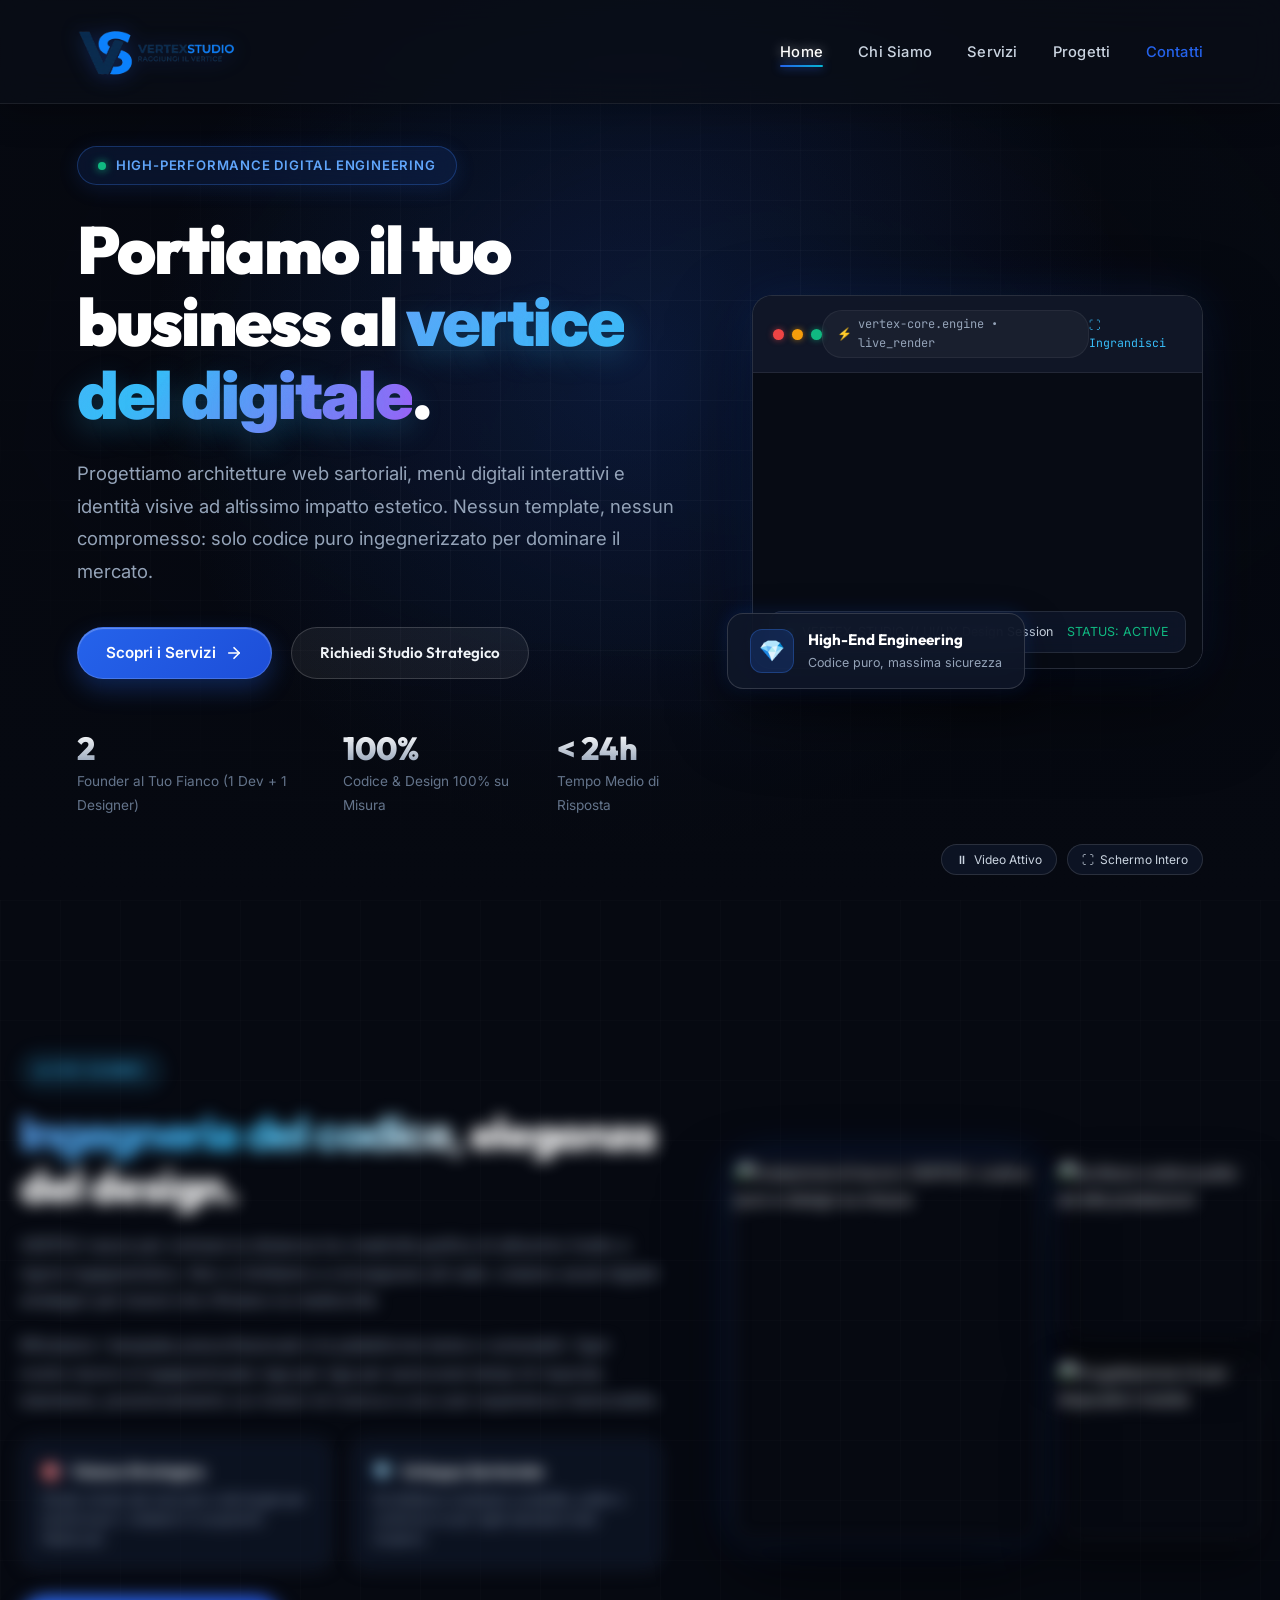
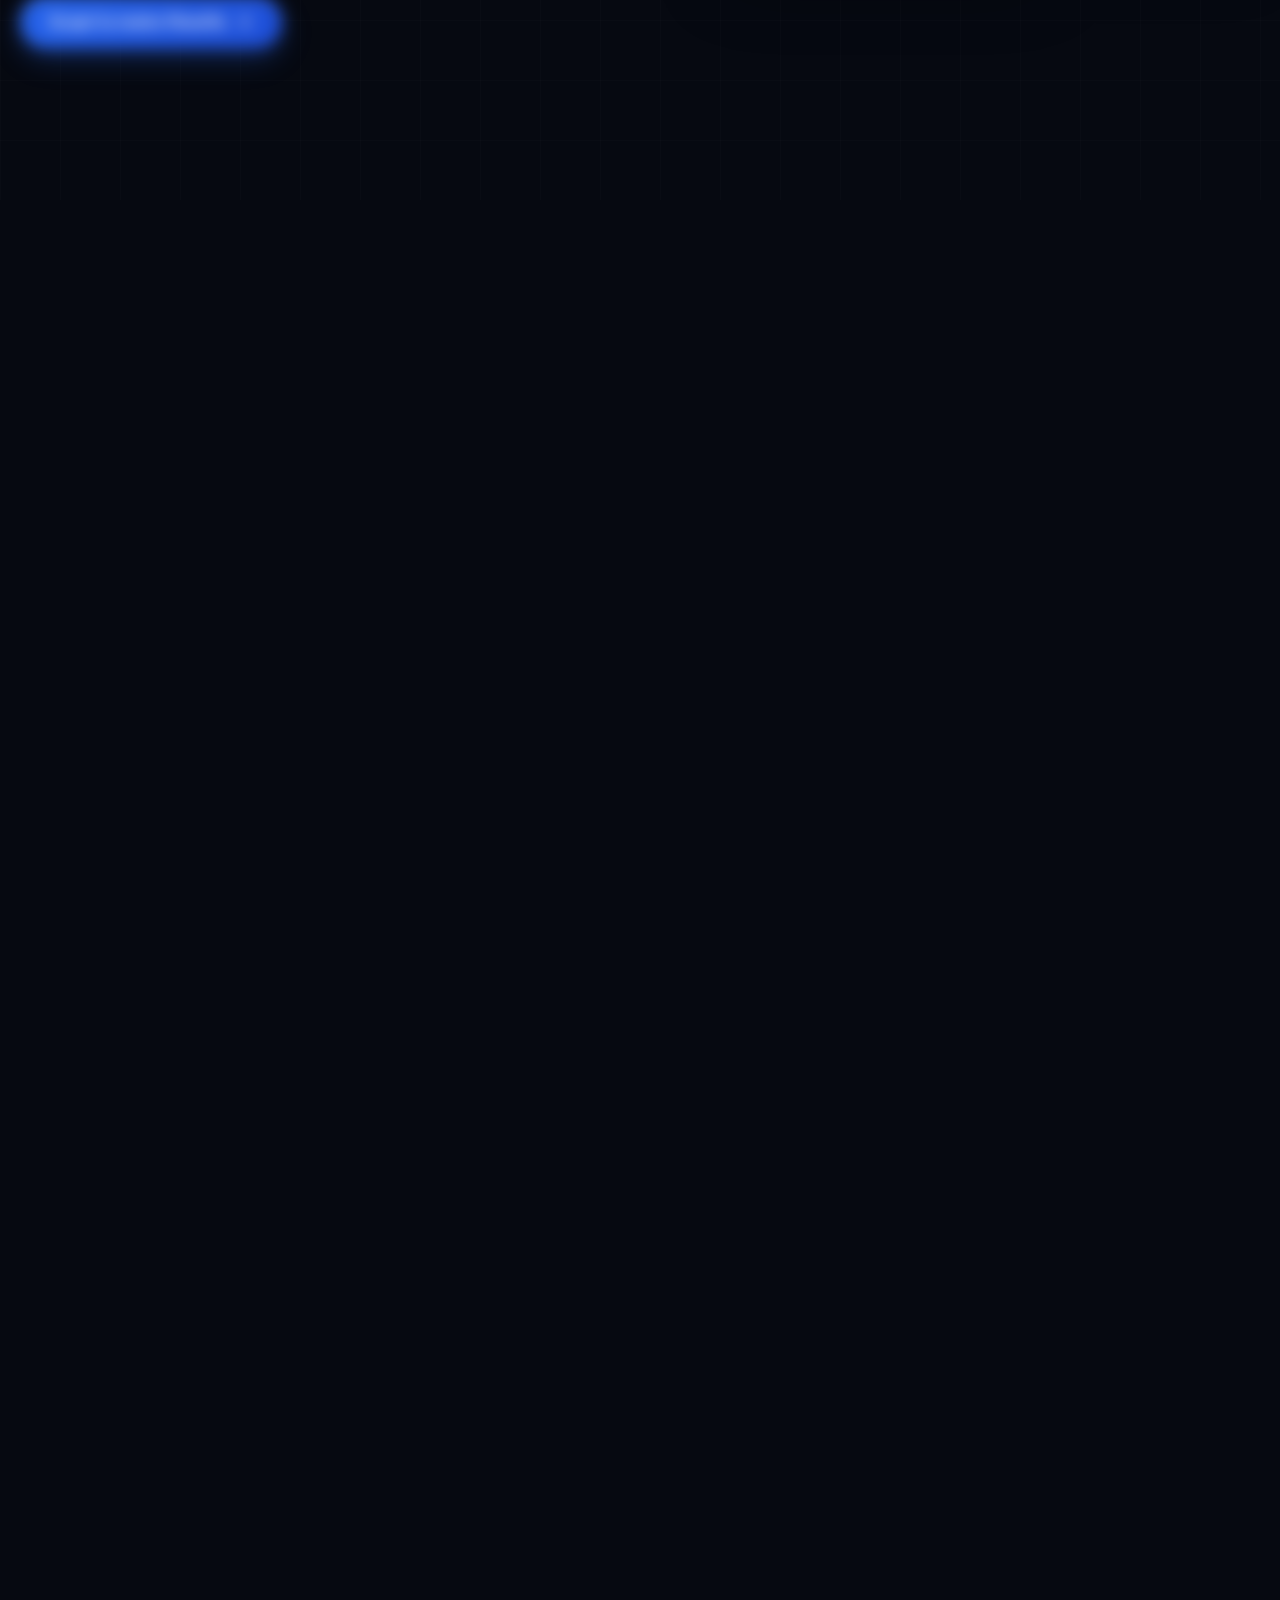
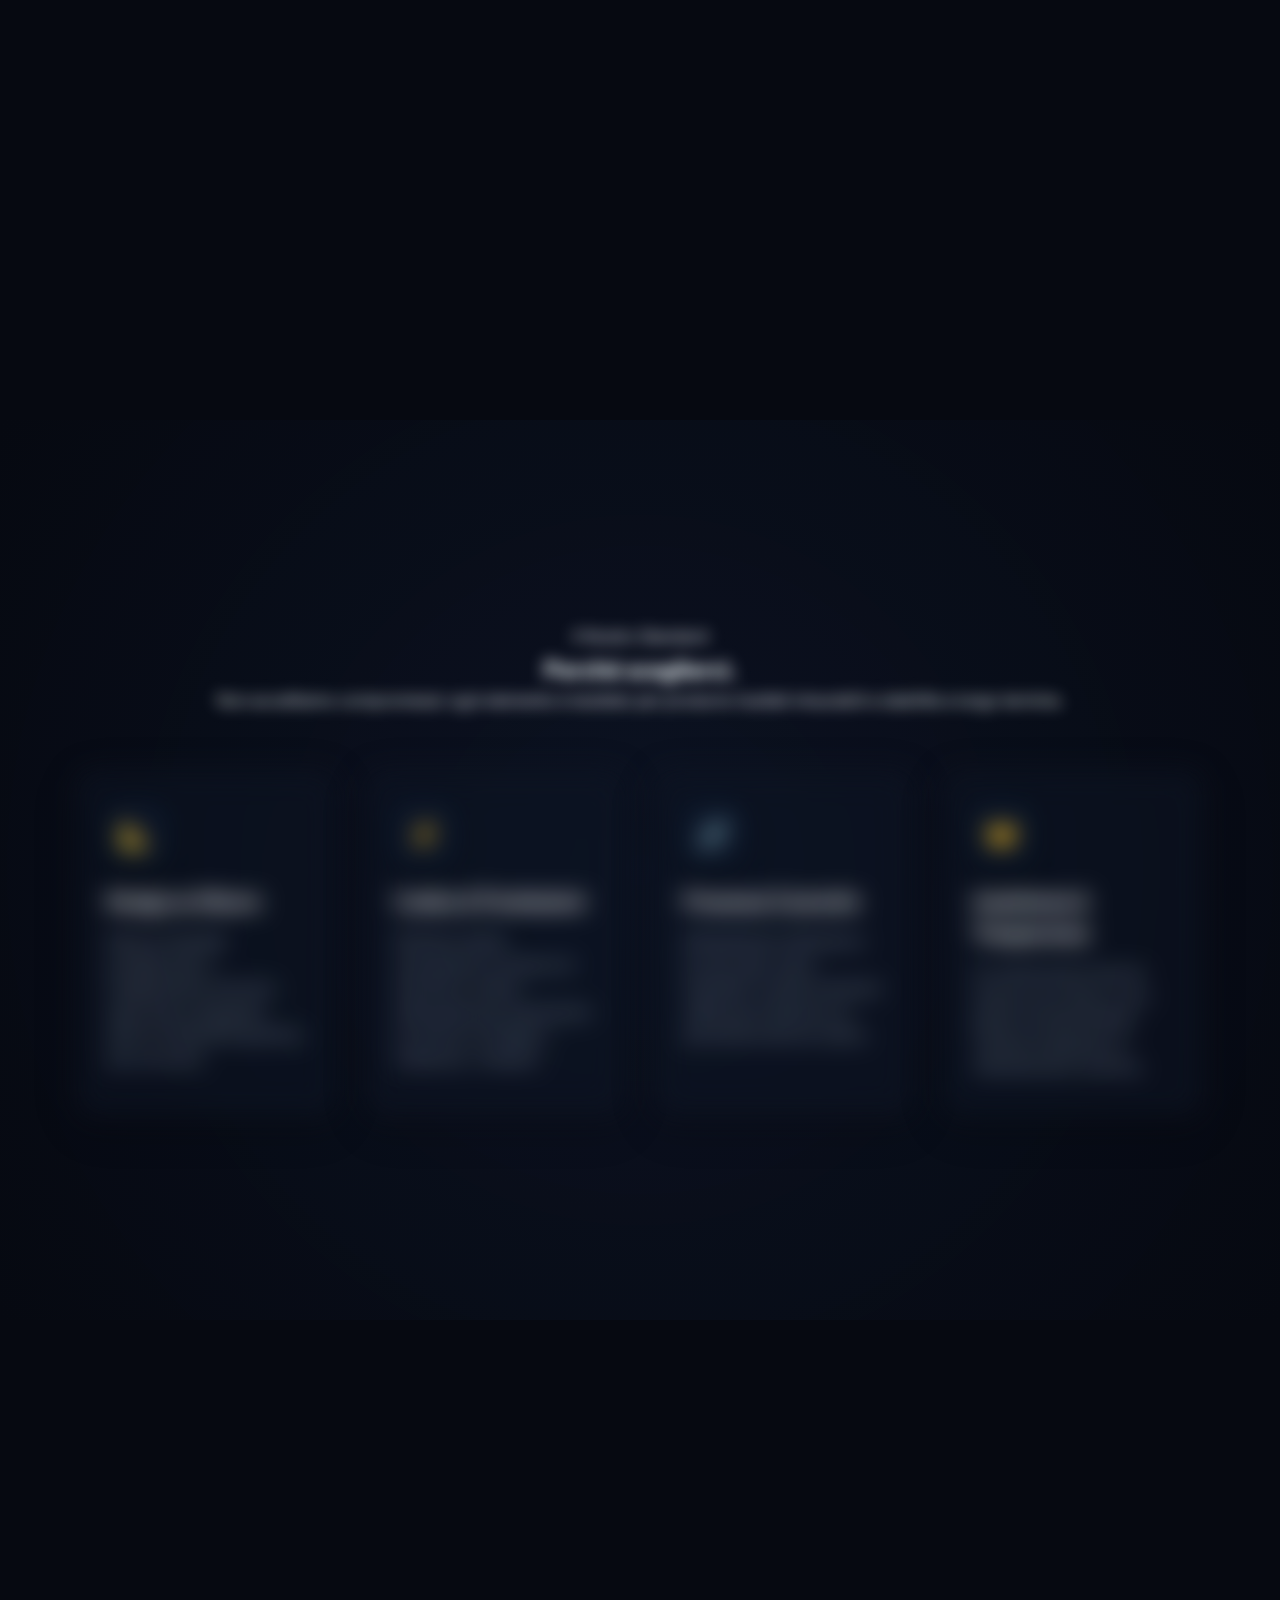
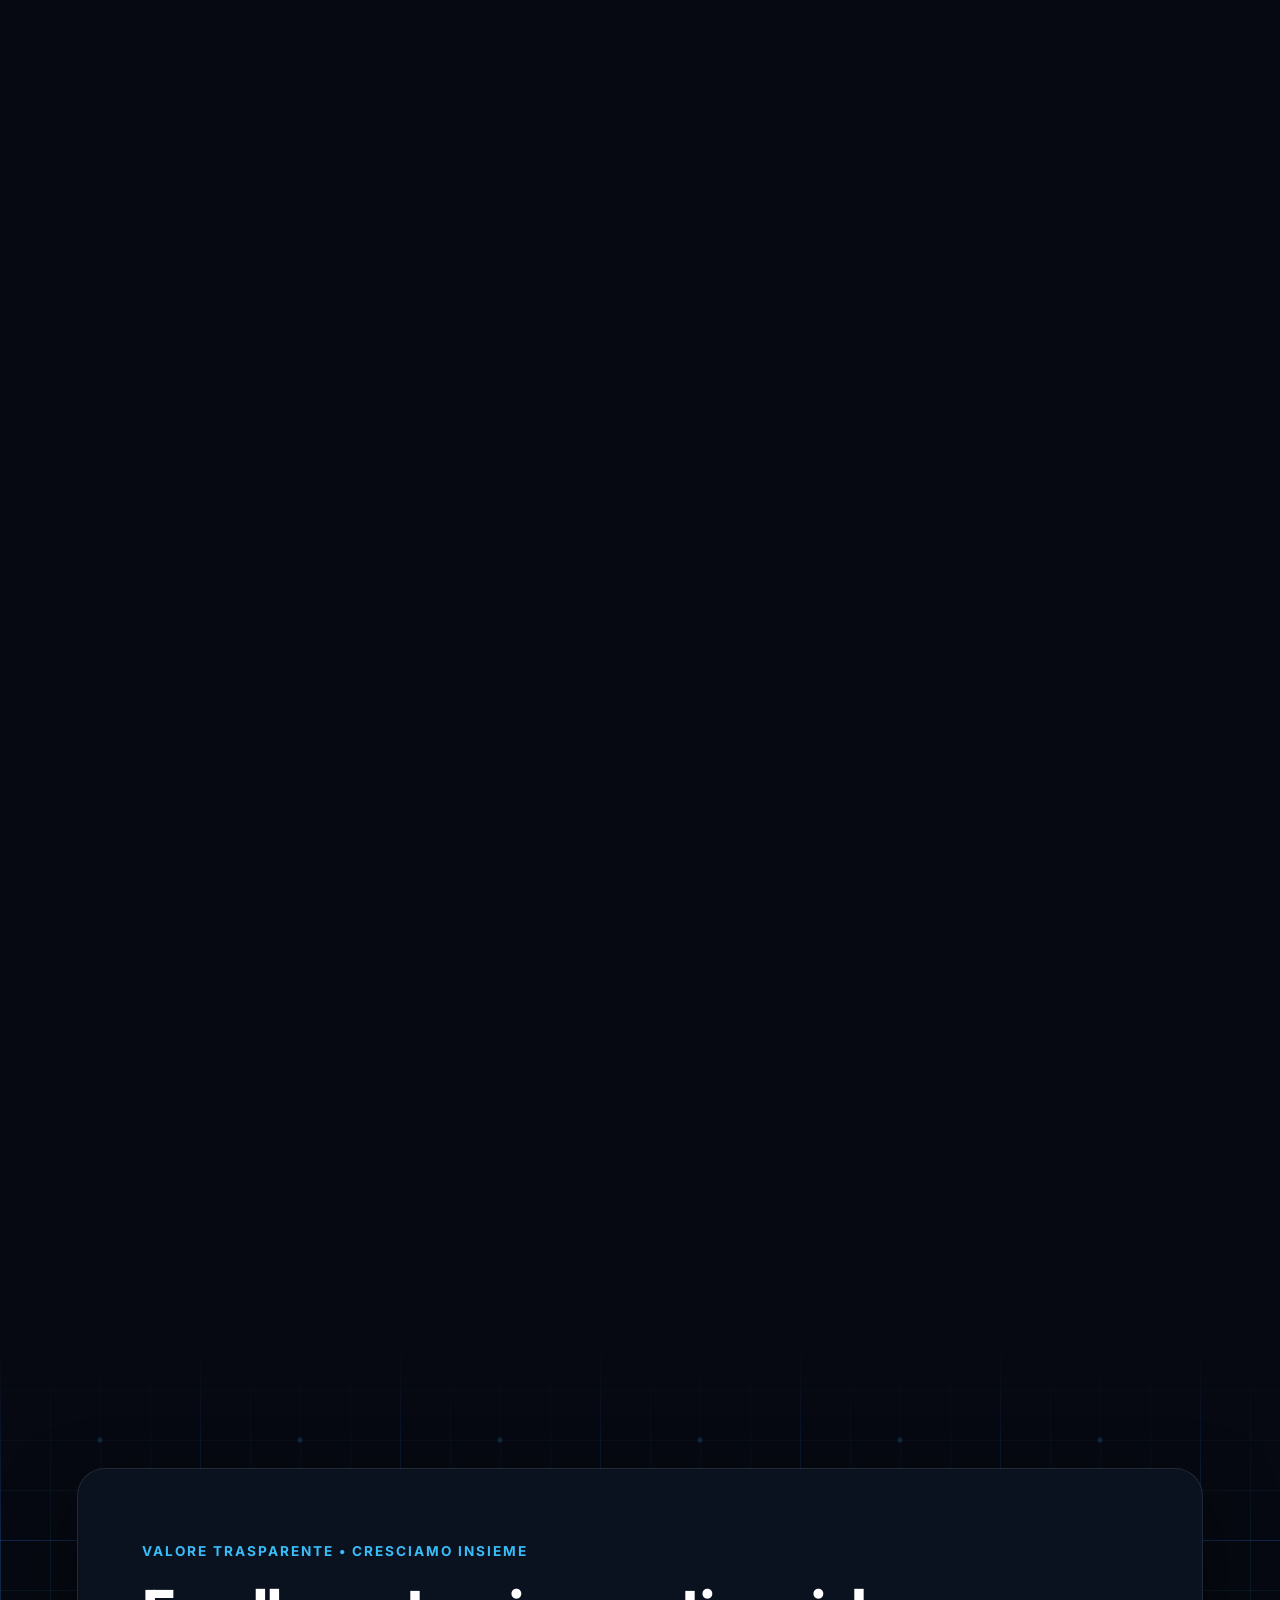
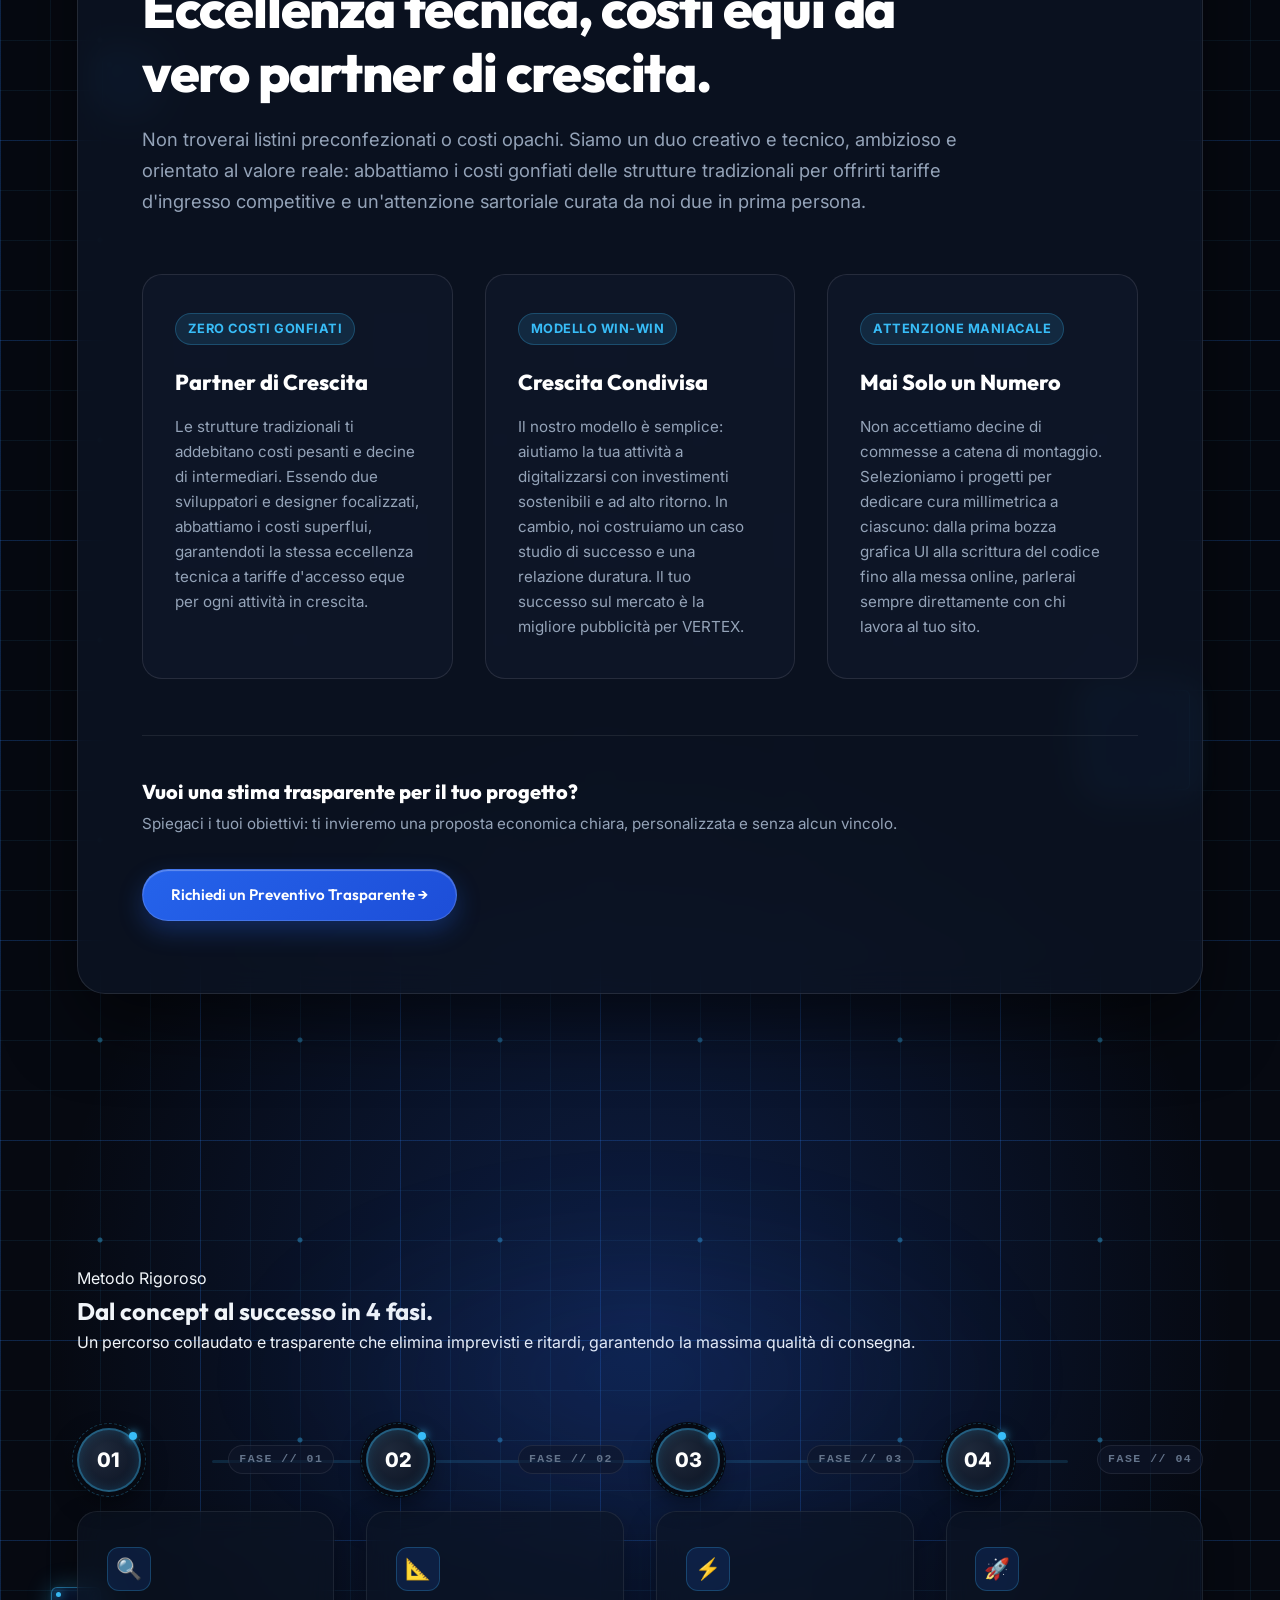
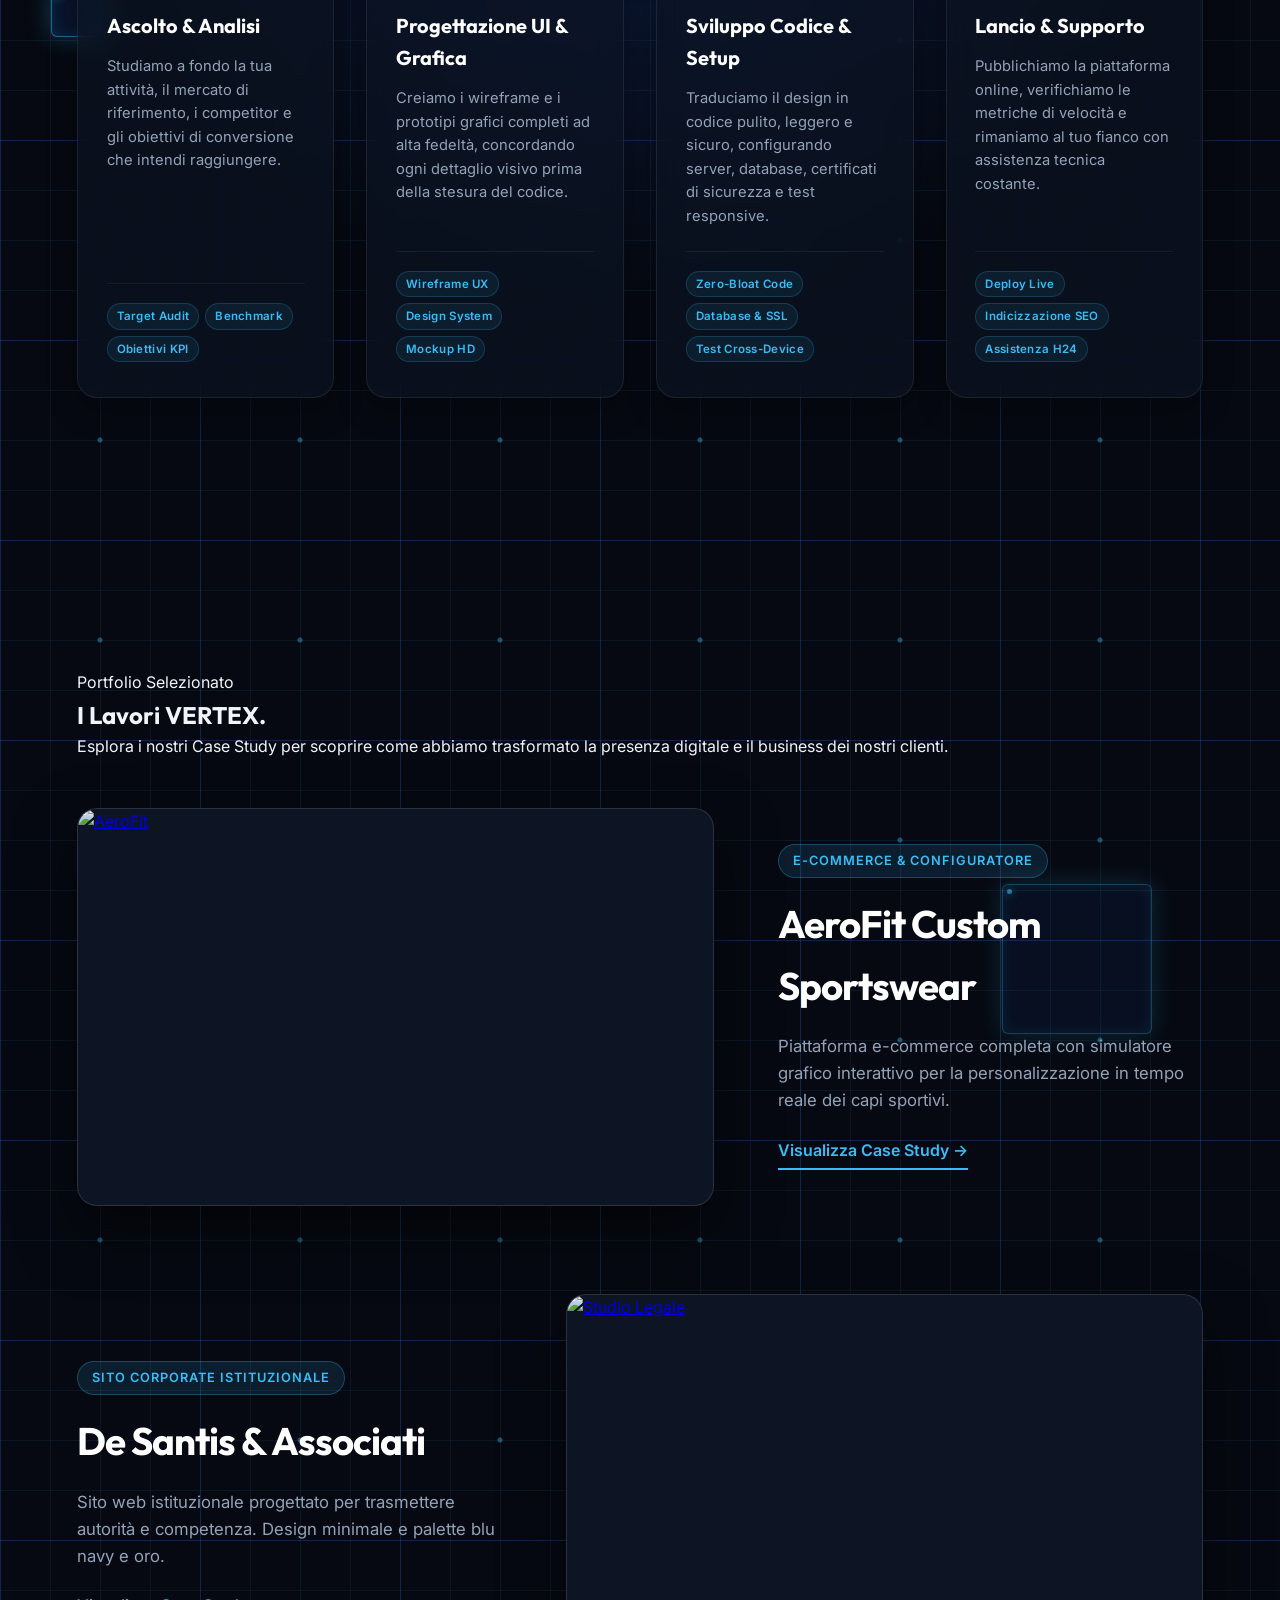
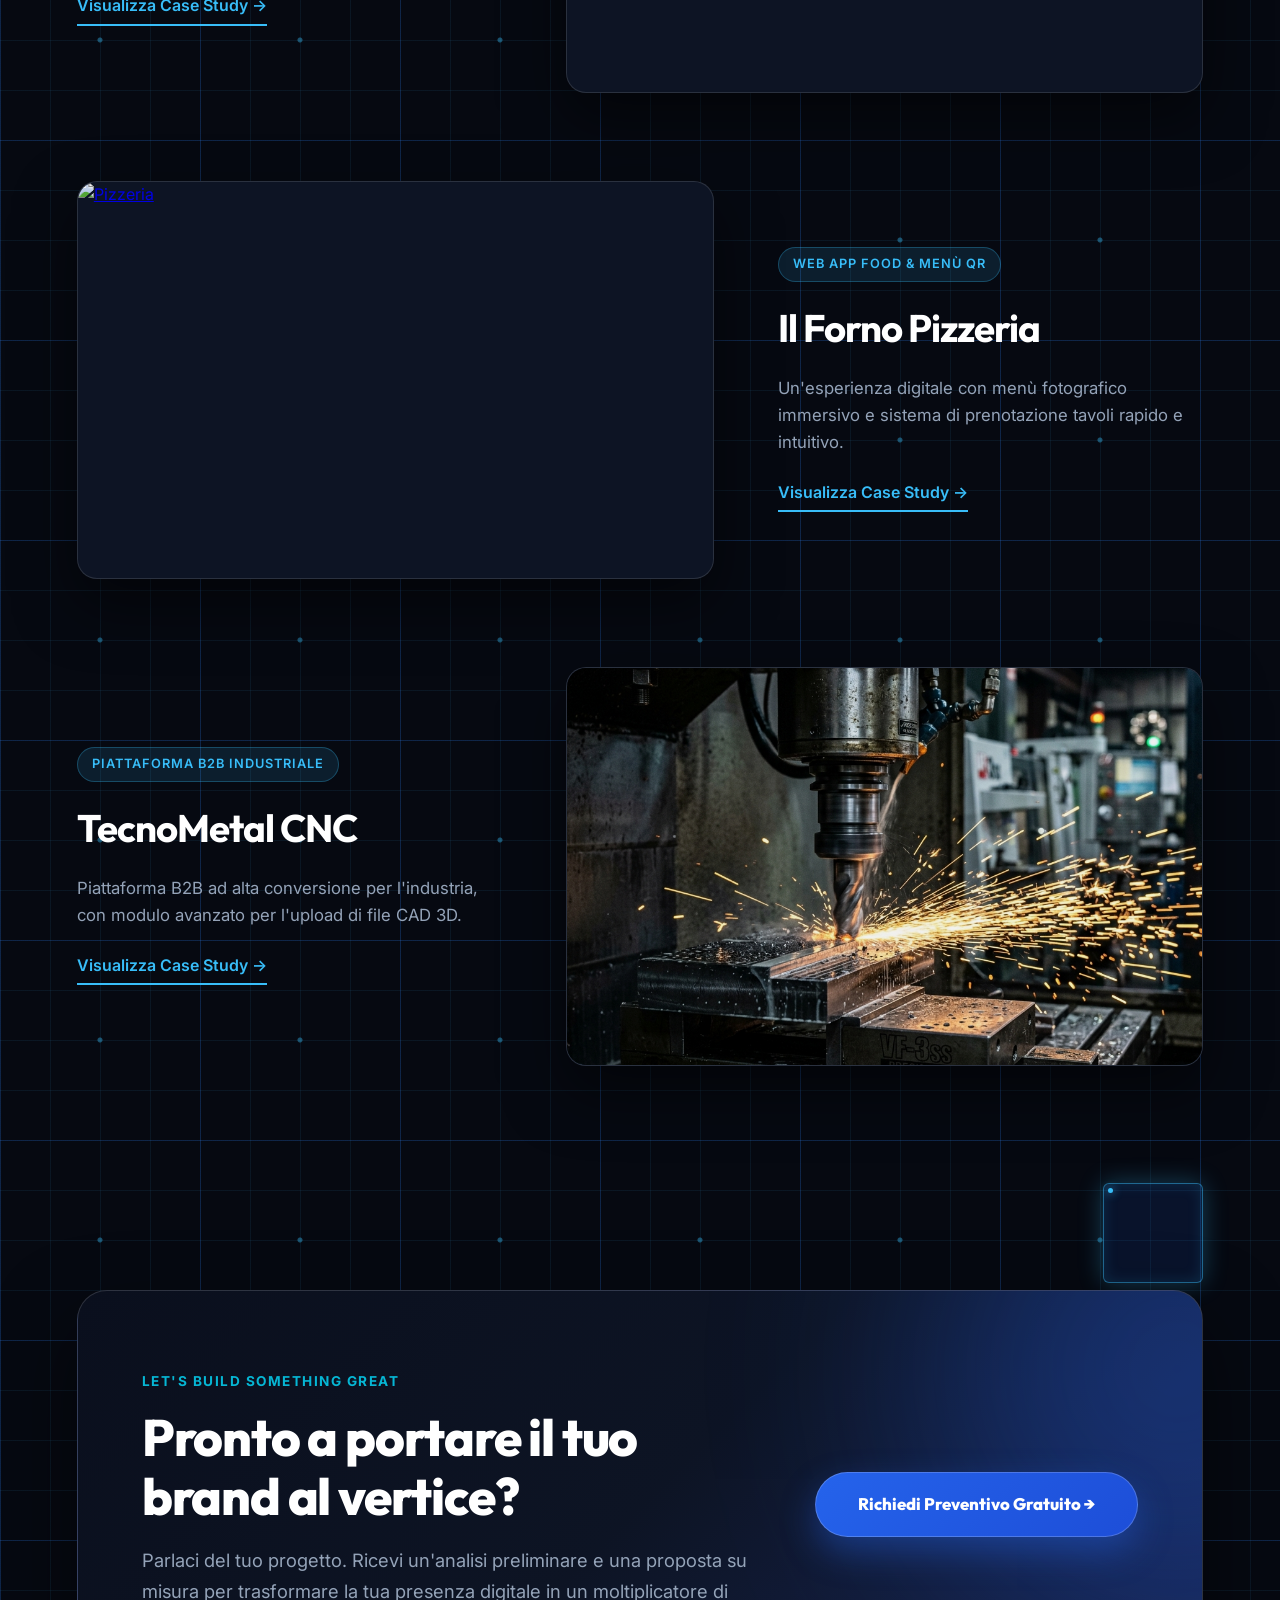
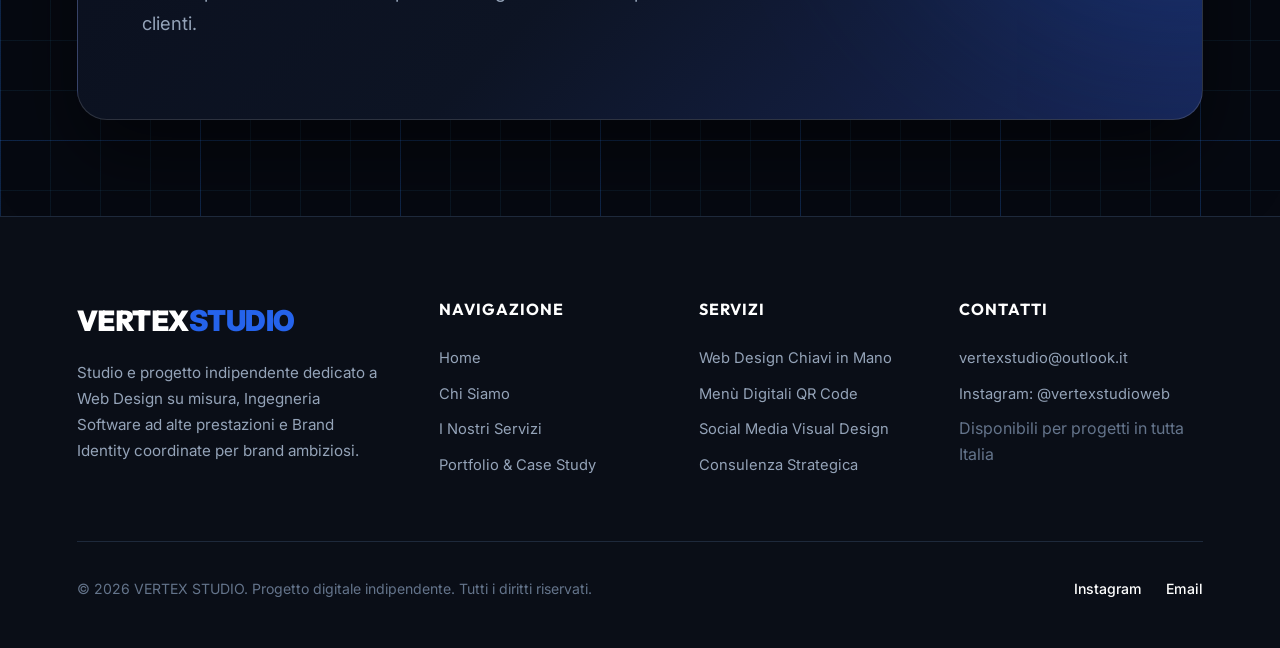
==== index.html @ 2de6bf5c "Ottimizzazione totale responsive per mobile e smartphone: layout fluido, griglie adattive, hero metr" ====
<!DOCTYPE html>
<html lang="it">
<head>
    <meta charset="UTF-8">
    <meta name="viewport" content="width=device-width, initial-scale=1.0, maximum-scale=1.0, user-scalable=no">
    <title>VERTEX | Studio Digitale - Web Design, Ingegneria Software & Brand Identity</title>
    <meta name="description" content="VERTEX è un progetto digitale indipendente specializzato in Web Design su misura, Menu Digitali interattivi e Social Media Visual Design orientato ai risultati.">
    <link href="https://fonts.googleapis.com/css2?family=Outfit:wght@300;400;500;600;700;800;900&family=Inter:wght@300;400;500;600;700&family=JetBrains+Mono:wght@400;500&display=swap" rel="stylesheet">
    
    <style>
        :root {
            --bg-dark: #060911;
            --bg-card-dark: #0D1424;
            --bg-light: #060911;
            --white: #FFFFFF;
            --text-dark: #FFFFFF;
            --text-muted: #94A3B8;
            --text-light: #F1F5F9;
            --text-light-muted: #94A3B8;
            --primary: #2563EB;
            --primary-hover: #1D4ED8;
            --primary-light: rgba(37, 99, 235, 0.16);
            --primary-glow: rgba(37, 99, 235, 0.3);
            --border: rgba(255, 255, 255, 0.08);
            --border-dark: rgba(255, 255, 255, 0.12);
            --accent-cyan: #06B6D4;
        }

        * { margin: 0; padding: 0; box-sizing: border-box; font-family: 'Inter', sans-serif; scroll-behavior: smooth; }
        body { background-color: #060911; color: #F1F5F9; overflow-x: hidden; line-height: 1.6; }
        h1, h2, h3, h4, .logo, .stat-num { font-family: 'Outfit', sans-serif; }
        code, .mono { font-family: 'JetBrains Mono', monospace; }

        /* --- NAVBAR ULTRA-MODERNA GLASSMORPHISM --- */
        nav {
            display: flex; justify-content: space-between; align-items: center;
            padding: 1.1rem 6%; position: fixed; width: 100%; top: 0;
            background: rgba(10, 14, 23, 0.75); backdrop-filter: blur(18px); -webkit-backdrop-filter: blur(18px);
            z-index: 1000; transition: all 0.4s ease; border-bottom: 1px solid rgba(255, 255, 255, 0.08);
            box-shadow: 0 10px 30px rgba(0,0,0,0.25);
        }
        nav.scrolled {
            background: rgba(10, 14, 23, 0.92);
            padding: 0.9rem 6%;
            border-bottom: 1px solid rgba(37, 99, 235, 0.2);
        }
        .logo { font-size: 1.8rem; font-weight: 900; letter-spacing: -0.5px; display: flex; align-items: center; z-index: 101; text-decoration: none; color: #FFFFFF; }
        .logo img { height: 68px; width: auto; border-radius: 6px; filter: drop-shadow(0 2px 10px rgba(37, 99, 235, 0.3)); transition: transform 0.3s ease; }
        .logo:hover img { transform: scale(1.03); }
        
        .nav-links { display: flex; gap: 2.2rem; list-style: none; align-items: center; }
        .nav-links a { color: #CBD5E1; text-decoration: none; font-size: 0.92rem; font-weight: 500; transition: all 0.25s ease; position: relative; letter-spacing: 0.2px; }
        .nav-links a:hover, .nav-links a.active { color: #FFFFFF; text-shadow: 0 0 12px rgba(255, 255, 255, 0.5); }
        .nav-links a.active::after { content: ''; position: absolute; bottom: -6px; left: 0; width: 100%; height: 2px; background: linear-gradient(90deg, #2563EB, #06B6D4); border-radius: 2px; box-shadow: 0 0 10px #2563EB; }
        
        .hamburger { display: none; font-size: 2rem; cursor: pointer; z-index: 101; color: #FFFFFF; }

        .btn-primary {
            background: linear-gradient(135deg, #2563EB 0%, #1D4ED8 100%); color: var(--white); padding: 13px 28px; border-radius: 50px; text-decoration: none;
            font-family: 'Outfit'; font-weight: 600; font-size: 0.95rem; transition: all 0.35s cubic-bezier(0.16, 1, 0.3, 1); display: inline-flex;
            align-items: center; justify-content: center; gap: 9px; box-shadow: 0 10px 25px var(--primary-glow), inset 0 1px 1px rgba(255,255,255,0.3); border: 1px solid rgba(255,255,255,0.15); cursor: pointer; position: relative; overflow: hidden;
        }
        .btn-primary::after {
            content: ''; position: absolute; top: -50%; left: -60%; width: 40%; height: 200%; background: linear-gradient(90deg, transparent, rgba(255,255,255,0.3), transparent);
            transform: rotate(25deg); transition: all 0.6s ease;
        }
        .btn-primary:hover::after { left: 130%; }
        .btn-primary:hover { transform: translateY(-3px) scale(1.02); box-shadow: 0 16px 35px rgba(37, 99, 235, 0.5); color: var(--white); }
        
        .btn-secondary {
            background: rgba(255, 255, 255, 0.06); color: #F1F5F9; padding: 13px 28px; border-radius: 50px; text-decoration: none;
            font-family: 'Outfit'; font-weight: 600; font-size: 0.95rem; border: 1px solid rgba(255, 255, 255, 0.16); transition: all 0.35s ease;
            display: inline-flex; align-items: center; justify-content: center; gap: 8px; backdrop-filter: blur(10px);
        }
        .btn-secondary:hover { border-color: rgba(37, 99, 235, 0.8); background: rgba(37, 99, 235, 0.12); color: #FFFFFF; transform: translateY(-3px); box-shadow: 0 10px 25px rgba(37, 99, 235, 0.2); }

        /* --- 1. HERO SECTION CINEMATICA CON BACKGROUND VIDEO --- */
        .hero-section-wrapper {
            position: relative; width: 100%; min-height: 100vh; overflow: hidden; background-color: #060911;
            display: flex; align-items: center; justify-content: center;
        }

        /* Video Background Container */
        .hero-video-bg-container {
            position: absolute; top: 0; left: 0; width: 100%; height: 100%; z-index: 1; pointer-events: none; overflow: hidden;
        }
        .hero-video-bg {
            width: 100%; height: 100%; object-fit: cover; object-position: center;
            opacity: 0.42; filter: saturate(1.2) contrast(1.15) brightness(0.9);
            transform: scale(1.05); transition: transform 0.8s ease-out;
        }
        .hero-video-overlay {
            position: absolute; top: 0; left: 0; width: 100%; height: 100%;
            background: radial-gradient(circle at 60% 40%, rgba(6, 9, 17, 0.45) 0%, rgba(6, 9, 17, 0.88) 70%, #060911 100%),
                        linear-gradient(180deg, rgba(6, 9, 17, 0.6) 0%, rgba(6, 9, 17, 0.3) 50%, #060911 100%);
            z-index: 2;
        }
        /* Tech Grid Pattern */
        .hero-tech-grid {
            position: absolute; top: 0; left: 0; width: 100%; height: 100%; z-index: 3; pointer-events: none;
            background-image: linear-gradient(rgba(255, 255, 255, 0.03) 1px, transparent 1px),
                              linear-gradient(90deg, rgba(255, 255, 255, 0.03) 1px, transparent 1px);
            background-size: 50px 50px;
            mask-image: radial-gradient(ellipse at 50% 50%, black 30%, transparent 80%);
            -webkit-mask-image: radial-gradient(ellipse at 50% 50%, black 30%, transparent 80%);
        }
        /* Dynamic Mouse Spotlight */
        .hero-spotlight {
            position: absolute; top: 0; left: 0; width: 100%; height: 100%; z-index: 4; pointer-events: none;
            background: radial-gradient(700px circle at var(--mouse-x, 50%) var(--mouse-y, 40%), rgba(37, 99, 235, 0.18), transparent 70%);
            transition: opacity 0.3s ease;
        }

        .hero {
            position: relative; z-index: 10; min-height: 100vh; padding: 8.5rem 6% 4.5rem; max-width: 1400px; margin: 0 auto;
            display: grid; grid-template-columns: 1.15fr 0.85fr; gap: 4rem; align-items: center; width: 100%;
        }

        .hero-badge {
            display: inline-flex; align-items: center; gap: 10px; background: rgba(37, 99, 235, 0.12); color: #60A5FA;
            padding: 8px 20px; border-radius: 50px; font-weight: 600; font-size: 0.82rem; margin-bottom: 1.8rem;
            border: 1px solid rgba(59, 130, 246, 0.3); letter-spacing: 0.8px; text-transform: uppercase;
            backdrop-filter: blur(12px); box-shadow: 0 4px 20px rgba(37, 99, 235, 0.15);
            animation: fadeInDown 0.8s ease both;
        }
        .hero-badge-dot { width: 8px; height: 8px; border-radius: 50%; background: #10B981; display: inline-block; box-shadow: 0 0 10px #10B981; animation: pulseDot 2s infinite; }
        @keyframes pulseDot { 0% { opacity: 0.5; transform: scale(0.9); } 50% { opacity: 1; transform: scale(1.3); } 100% { opacity: 0.5; transform: scale(0.9); } }

        .hero h1 {
            font-size: clamp(2.8rem, 5.2vw, 4.6rem); font-weight: 900; line-height: 1.08; letter-spacing: -2px; margin-bottom: 1.6rem; color: #FFFFFF;
            animation: fadeInUp 0.9s ease both;
        }
        .hero h1 span.highlight {
            color: #38BDF8; background: linear-gradient(135deg, #60A5FA 0%, #38BDF8 50%, #A855F7 100%);
            -webkit-background-clip: text; -webkit-text-fill-color: transparent; text-shadow: 0 10px 30px rgba(56, 189, 248, 0.25);
        }
        .hero p {
            font-size: 1.16rem; color: #94A3B8; max-width: 620px; line-height: 1.75; margin-bottom: 2.5rem;
            animation: fadeInUp 1s ease both 0.1s;
        }
        .hero-actions { display: flex; gap: 1.2rem; align-items: center; flex-wrap: wrap; margin-bottom: 2.8rem; animation: fadeInUp 1.1s ease both 0.2s; }
        
        .hero-metrics {
            display: flex; gap: 2.5rem; padding-top: 0.5rem; border-top: none;
            animation: fadeInUp 1.2s ease both 0.3s;
        }
        .metric-item .stat-num {
            font-size: 2rem; font-weight: 800; color: #F8FAFC; line-height: 1;
            background: linear-gradient(180deg, #FFFFFF 0%, #94A3B8 100%); -webkit-background-clip: text; -webkit-text-fill-color: transparent;
        }
        .metric-item p { font-size: 0.85rem; color: #64748B; margin: 6px 0 0; }

        /* Sfumatura di transizione impeccabile tra Video e Sezione Successiva */
        .hero-video-bottom-fade {
            position: absolute; bottom: 0; left: 0; width: 100%; height: 260px;
            background: linear-gradient(180deg, transparent 0%, rgba(6, 9, 17, 0.8) 60%, #060911 100%);
            z-index: 5; pointer-events: none;
        }

        /* MOCKUP HERO INTERATTIVO ULTRA-MODERNO (GLASSMORPHISM TECH TERMINAL) */
        .hero-mockup-wrap {
            position: relative; width: 100%; perspective: 1200px;
            animation: fadeInRight 1.1s ease both 0.2s;
        }
        .terminal-container {
            background: rgba(13, 20, 36, 0.75); border-radius: 20px;
            border: 1px solid rgba(255, 255, 255, 0.12);
            box-shadow: 0 35px 80px rgba(0, 0, 0, 0.5), 0 0 50px rgba(37, 99, 235, 0.15);
            backdrop-filter: blur(20px); -webkit-backdrop-filter: blur(20px);
            overflow: hidden; transition: transform 0.4s cubic-bezier(0.16, 1, 0.3, 1), box-shadow 0.4s ease;
            transform-style: preserve-3d;
        }
        .terminal-container:hover {
            transform: translateY(-6px) rotateX(2deg) rotateY(-2deg);
            box-shadow: 0 45px 90px rgba(0, 0, 0, 0.6), 0 0 70px rgba(37, 99, 235, 0.28);
            border-color: rgba(56, 189, 248, 0.3);
        }
        .terminal-header {
            background: rgba(17, 24, 39, 0.9); padding: 14px 20px; display: flex; align-items: center; justify-content: space-between;
            border-bottom: 1px solid rgba(255, 255, 255, 0.08);
        }
        .terminal-dots { display: flex; align-items: center; gap: 8px; }
        .browser-dot { width: 11px; height: 11px; border-radius: 50%; display: inline-block; }
        .dot-red { background: #EF4444; box-shadow: 0 0 6px rgba(239, 68, 68, 0.6); }
        .dot-yellow { background: #F59E0B; box-shadow: 0 0 6px rgba(245, 158, 11, 0.6); }
        .dot-green { background: #10B981; box-shadow: 0 0 6px rgba(16, 185, 129, 0.6); }
        .terminal-title {
            color: #94A3B8; font-size: 0.75rem; font-family: 'JetBrains Mono', monospace;
            background: rgba(255, 255, 255, 0.04); padding: 4px 14px; border-radius: 20px; border: 1px solid rgba(255, 255, 255, 0.06);
            display: flex; align-items: center; gap: 6px;
        }
        .terminal-body {
            position: relative; width: 100%; aspect-ratio: 16/10.5; overflow: hidden; background: #070B14;
        }
        .terminal-video-preview {
            width: 100%; height: 100%; object-fit: cover; display: block; opacity: 0.92;
            transition: transform 0.5s ease;
        }
        .terminal-container:hover .terminal-video-preview {
            transform: scale(1.02);
        }
        .terminal-overlay-glow {
            position: absolute; bottom: 0; left: 0; width: 100%; height: 40%;
            background: linear-gradient(180deg, transparent 0%, rgba(7, 11, 20, 0.92) 100%);
            pointer-events: none;
        }
        .terminal-code-bar {
            position: absolute; bottom: 15px; left: 16px; right: 16px;
            background: rgba(15, 23, 42, 0.85); backdrop-filter: blur(12px);
            border: 1px solid rgba(255, 255, 255, 0.1); border-radius: 12px;
            padding: 10px 16px; display: flex; align-items: center; justify-content: space-between;
            font-family: 'JetBrains Mono', monospace; font-size: 0.78rem; color: #CBD5E1;
        }
        .terminal-code-bar .code-text { display: flex; align-items: center; gap: 8px; }
        .terminal-code-bar .code-pulse { width: 8px; height: 8px; background: #38BDF8; border-radius: 50%; box-shadow: 0 0 8px #38BDF8; }
        
        /* Floating Badges sull'Hero */
        .floating-badge {
            position: absolute; bottom: -20px; left: -25px; background: rgba(15, 23, 42, 0.88); border: 1px solid rgba(255, 255, 255, 0.15);
            padding: 14px 22px; border-radius: 16px; box-shadow: 0 20px 45px rgba(0,0,0,0.4), 0 0 20px rgba(37, 99, 235, 0.2);
            display: flex; align-items: center; gap: 14px; backdrop-filter: blur(16px);
            animation: floatSlow 4s ease-in-out infinite;
        }
        .floating-badge-right {
            position: absolute; top: -18px; right: -20px; background: rgba(15, 23, 42, 0.88); border: 1px solid rgba(56, 189, 248, 0.3);
            padding: 10px 18px; border-radius: 14px; box-shadow: 0 15px 35px rgba(0,0,0,0.3);
            display: flex; align-items: center; gap: 10px; backdrop-filter: blur(16px);
            animation: floatSlow 4.5s ease-in-out infinite reverse;
        }
        @keyframes floatSlow { 0%, 100% { transform: translateY(0); } 50% { transform: translateY(-8px); } }

        .floating-icon { width: 44px; height: 44px; border-radius: 12px; background: rgba(37, 99, 235, 0.2); color: #60A5FA; display: flex; align-items: center; justify-content: center; font-size: 1.3rem; border: 1px solid rgba(59, 130, 246, 0.3); }
        .floating-text h4 { font-size: 0.95rem; font-weight: 700; color: #FFFFFF; margin: 0; }
        .floating-text p { font-size: 0.78rem; color: #94A3B8; margin: 0; }

        /* Video Ambient Control Bar (Floating in Hero bottom) */
        .hero-video-controls {
            position: absolute; bottom: 25px; right: 6%; z-index: 20;
            display: flex; gap: 10px; align-items: center;
        }
        .video-ctrl-btn {
            background: rgba(15, 23, 42, 0.75); backdrop-filter: blur(14px);
            border: 1px solid rgba(255, 255, 255, 0.12); color: #CBD5E1;
            padding: 7px 14px; border-radius: 30px; font-size: 0.75rem; font-family: 'JetBrains Mono', monospace;
            cursor: pointer; display: flex; align-items: center; gap: 6px; transition: all 0.25s ease;
        }
        .video-ctrl-btn:hover { background: rgba(37, 99, 235, 0.25); color: #FFFFFF; border-color: rgba(56, 189, 248, 0.4); transform: translateY(-2px); }

        /* Video Modal Fullscreen */
        .video-modal {
            display: none; position: fixed; top: 0; left: 0; width: 100%; height: 100%;
            background: rgba(3, 7, 18, 0.94); backdrop-filter: blur(25px);
            z-index: 9999; align-items: center; justify-content: center; padding: 2rem;
            opacity: 0; transition: opacity 0.35s ease;
        }
        .video-modal.active { display: flex; opacity: 1; }
        .video-modal-content {
            position: relative; width: 100%; max-width: 1080px; background: #0A0E17;
            border-radius: 20px; overflow: hidden; border: 1px solid rgba(255, 255, 255, 0.15);
            box-shadow: 0 30px 100px rgba(0, 0, 0, 0.8), 0 0 50px rgba(37, 99, 235, 0.3);
        }
        .video-modal-close {
            position: absolute; top: 16px; right: 20px; background: rgba(255,255,255,0.1);
            color: #FFF; border: none; width: 40px; height: 40px; border-radius: 50%;
            cursor: pointer; font-size: 1.2rem; display: flex; align-items: center; justify-content: center;
            z-index: 10; transition: all 0.2s ease;
        }
        .video-modal-close:hover { background: #EF4444; transform: rotate(90deg); }
        .video-modal video { width: 100%; height: auto; display: block; border-radius: 18px; }

        @keyframes fadeInUp { from { opacity: 0; transform: translateY(24px); } to { opacity: 1; transform: translateY(0); } }
        @keyframes fadeInDown { from { opacity: 0; transform: translateY(-20px); } to { opacity: 1; transform: translateY(0); } }
        @keyframes fadeInRight { from { opacity: 0; transform: translateX(30px); } to { opacity: 1; transform: translateX(0); } }

        /* Responsive Hero */
        @media (max-width: 1024px) {
            .hero { grid-template-columns: 1fr; gap: 3.5rem; padding-top: 7.5rem; text-align: center; }
            .hero p { margin: 0 auto 2.2rem; }
            .hero-actions { justify-content: center; }
            .hero-metrics { justify-content: center; }
            .floating-badge { left: 10px; bottom: -15px; }
            .floating-badge-right { right: 10px; top: -12px; }
            .hero-video-controls { justify-content: center; width: 100%; right: 0; bottom: 15px; }
        }

        /* --- MASTER STORY TRACK: CHI SIAMO -> INTERNET FIBER PIPELINE -> SERVIZI --- */
        .master-story-track {
            position: relative;
            height: 480vh; /* Permette uno scroll continuo con sequenza a 3 fasi */
            background: #060911;
        }
        .master-sticky-frame {
            position: sticky;
            top: 0;
            height: 100vh;
            width: 100%;
            display: flex;
            align-items: center;
            justify-content: center;
            overflow: hidden;
            padding: 0 5%;
            background: #060911;
            box-sizing: border-box;
            perspective: 1400px;
        }
        .master-sticky-frame::before {
            content: ''; position: absolute; top: 0; left: 0; width: 100%; height: 100%;
            background-image: linear-gradient(rgba(255, 255, 255, 0.02) 1px, transparent 1px),
                              linear-gradient(90deg, rgba(255, 255, 255, 0.02) 1px, transparent 1px);
            background-size: 60px 60px; pointer-events: none; opacity: 0.7; z-index: 1;
        }

        /* STAGE INTERMEDIO: CAVO INTERNET IN FIBRA OTTICA CON FRASI AD ALTA ENERGIA */
        .fiber-pipeline-stage {
            position: absolute;
            width: 100%;
            max-width: 960px;
            height: 100%;
            display: flex;
            flex-direction: column;
            align-items: center;
            justify-content: center;
            z-index: 12;
            pointer-events: none;
            opacity: 0;
            visibility: hidden;
            transform: scale(0.92) translateY(20px);
            filter: blur(14px);
            transition: opacity 0.35s ease,
                        transform 0.4s cubic-bezier(0.16, 1, 0.3, 1),
                        filter 0.35s ease,
                        visibility 0.35s ease;
        }
        .fiber-pipeline-stage.pipeline-active {
            opacity: 1;
            visibility: visible;
            transform: scale(1) translateY(0);
            filter: blur(0px);
            pointer-events: all;
        }

        /* Il Cavo Internet Centrale Fotonico */
        .pipeline-cable-conduit {
            position: absolute;
            top: 8%;
            bottom: 8%;
            width: 5px;
            background: rgba(56, 189, 248, 0.15);
            border-radius: 6px;
            display: flex;
            align-items: center;
            justify-content: center;
            z-index: 1;
        }
        .pipeline-cable-conduit::before {
            content: '';
            position: absolute;
            inset: 0;
            background: linear-gradient(180deg, #38BDF8 0%, #FFFFFF 50%, #3B82F6 100%);
            box-shadow: 0 0 16px #38BDF8, 0 0 35px #2563EB, 0 0 70px rgba(56, 189, 248, 0.6);
            border-radius: 6px;
            opacity: 0.9;
        }
        /* Pacchetto dati a impulso laser che sfreccia nel cavo internet */
        .pipeline-data-pulse {
            position: absolute;
            top: 0;
            width: 12px;
            height: 70px;
            background: #FFFFFF;
            border-radius: 8px;
            box-shadow: 0 0 25px #FFFFFF, 0 0 50px #38BDF8;
            animation: dataTravel 1.8s infinite cubic-bezier(0.4, 0, 0.2, 1);
        }
        @keyframes dataTravel {
            0% { top: 0%; opacity: 0; transform: scaleY(0.4); }
            30% { opacity: 1; transform: scaleY(1.2); }
            80% { opacity: 1; transform: scaleY(1); }
            100% { top: 92%; opacity: 0; transform: scaleY(0.3); }
        }

        /* Socket di ingresso in alto (dove Chi Siamo viene risucchiato dentro al cavo) */
        .pipeline-socket-top {
            position: absolute;
            top: -20px;
            left: 50%;
            transform: translateX(-50%);
            width: 44px;
            height: 44px;
            border-radius: 50%;
            background: #060911;
            border: 2px solid #38BDF8;
            box-shadow: 0 0 25px #38BDF8, 0 0 50px #2563EB;
            display: flex;
            align-items: center;
            justify-content: center;
            z-index: 2;
        }
        .pipeline-socket-top .socket-core {
            width: 18px;
            height: 18px;
            border-radius: 50%;
            background: #FFFFFF;
            box-shadow: 0 0 15px #38BDF8;
            animation: coreHyperPulse 1.2s infinite alternate ease-in-out;
        }
        .pipeline-socket-top .socket-ring {
            position: absolute;
            inset: -7px;
            border-radius: 50%;
            border: 1px dashed rgba(56, 189, 248, 0.6);
            animation: ringRotate 4s infinite linear;
        }

        /* Badge di Telemetria Cavo */
        .pipeline-telemetry {
            position: relative;
            z-index: 5;
            display: inline-flex;
            align-items: center;
            gap: 10px;
            font-family: 'JetBrains Mono', monospace;
            font-size: 0.76rem;
            color: #38BDF8;
            background: rgba(15, 23, 42, 0.92);
            padding: 8px 24px;
            border-radius: 30px;
            border: 1px solid rgba(56, 189, 248, 0.35);
            margin-bottom: 2.2rem;
            letter-spacing: 1.5px;
            backdrop-filter: blur(14px);
            box-shadow: 0 0 30px rgba(37, 99, 235, 0.3);
        }
        .telemetry-live-dot {
            width: 8px;
            height: 8px;
            border-radius: 50%;
            background: #10B981;
            box-shadow: 0 0 10px #10B981;
            animation: pulseDot 1.4s infinite;
        }

        /* Contenitore Frasi Dinamiche nel Flusso del Cavo */
        .pipeline-phrases-wrapper {
            position: relative;
            z-index: 5;
            width: 100%;
            max-width: 840px;
            height: 230px;
            display: flex;
            align-items: center;
            justify-content: center;
        }
        .pipeline-phrase-card {
            position: absolute;
            inset: 0;
            background: rgba(13, 20, 36, 0.85);
            border: 1px solid rgba(56, 189, 248, 0.3);
            border-radius: 24px;
            padding: 2.2rem 2.8rem;
            backdrop-filter: blur(20px);
            box-shadow: 0 25px 60px rgba(0, 0, 0, 0.6), 0 0 45px rgba(37, 99, 235, 0.2);
            display: flex;
            flex-direction: column;
            justify-content: center;
            text-align: center;
            opacity: 0;
            transform: scale(0.92) translateY(30px);
            filter: blur(12px);
            transition: opacity 0.55s cubic-bezier(0.16, 1, 0.3, 1),
                        transform 0.55s cubic-bezier(0.16, 1, 0.3, 1),
                        filter 0.55s cubic-bezier(0.16, 1, 0.3, 1),
                        border-color 0.4s ease,
                        box-shadow 0.4s ease;
            pointer-events: none;
        }
        .pipeline-phrase-card.is-active {
            opacity: 1;
            transform: scale(1) translateY(0);
            filter: blur(0px);
            pointer-events: all;
            border-color: rgba(56, 189, 248, 0.65);
            box-shadow: 0 30px 80px rgba(0, 0, 0, 0.7), 0 0 60px rgba(56, 189, 248, 0.35);
        }
        .pipeline-phrase-tag {
            font-family: 'JetBrains Mono', monospace;
            font-size: 0.75rem;
            color: #38BDF8;
            text-transform: uppercase;
            letter-spacing: 2px;
            margin-bottom: 0.8rem;
            display: inline-flex;
            align-items: center;
            justify-content: center;
            gap: 8px;
        }
        .pipeline-phrase-tag span {
            background: rgba(56, 189, 248, 0.15);
            padding: 3px 10px;
            border-radius: 12px;
            border: 1px solid rgba(56, 189, 248, 0.3);
        }
        .pipeline-phrase-card h3 {
            font-size: clamp(1.4rem, 2.5vw, 2.1rem);
            font-weight: 800;
            letter-spacing: -0.6px;
            line-height: 1.25;
            color: #FFFFFF;
            margin-bottom: 0.8rem;
        }
        .pipeline-phrase-card h3 span.highlight-cyan {
            background: linear-gradient(135deg, #60A5FA 0%, #38BDF8 50%, #FFFFFF 100%);
            -webkit-background-clip: text;
            -webkit-text-fill-color: transparent;
        }
        .pipeline-phrase-card p {
            font-size: 0.98rem;
            color: #94A3B8;
            line-height: 1.6;
            margin: 0;
        }

        /* Splitter SVG in uscita verso le 3 direzioni delle card */
        .pipeline-splitter-svg-wrap {
            position: absolute;
            bottom: -15px;
            left: 50%;
            transform: translateX(-50%);
            width: 100%;
            max-width: 920px;
            height: 90px;
            z-index: 2;
            pointer-events: none;
        }
        .pipeline-splitter-svg-wrap svg {
            width: 100%;
            height: 100%;
            overflow: visible;
        }
        .splitter-path-bg {
            fill: none;
            stroke: rgba(56, 189, 248, 0.18);
            stroke-width: 2;
            stroke-dasharray: 4 6;
        }
        .splitter-laser-beam {
            fill: none;
            stroke: url(#pipelineLaserGrad);
            stroke-width: 4;
            stroke-linecap: round;
            stroke-dasharray: 80 300;
            animation: laserFlow 2s infinite linear;
            opacity: 0.75;
        }
        .splitter-beam-l { animation-delay: 0.1s; }
        .splitter-beam-c { animation-delay: 0s; }
        .splitter-beam-r { animation-delay: 0.2s; }
        @keyframes laserFlow {
            0% { stroke-dashoffset: 380; }
            100% { stroke-dashoffset: 0; }
        }

        /* Generic Story Stage Containers */
        .story-stage {
            position: absolute;
            width: 100%;
            max-width: 1360px;
            padding: 0 20px;
            box-sizing: border-box;
            z-index: 5;
            transition: transform 0.85s cubic-bezier(0.16, 1, 0.3, 1),
                        opacity 0.65s cubic-bezier(0.16, 1, 0.3, 1),
                        filter 0.85s cubic-bezier(0.16, 1, 0.3, 1);
            will-change: transform, opacity, filter;
        }

        /* STAGE 1: CHI SIAMO (L'AGENZIA) */
        .stage-agency {
            transform: scale(1) translateY(0);
            opacity: 1;
            filter: blur(0px);
            pointer-events: all;
        }
        /* Quando scende e si richiude dentro il buco/nodo centrale ("viene spedito dentro") */
        .stage-agency.is-collapsed {
            transform: scale(0.18) translateY(-30px);
            opacity: 0;
            filter: blur(28px) brightness(1.6);
            pointer-events: none;
        }

        .agency-wrap {
            width: 100%; display: grid; grid-template-columns: 1.1fr 0.9fr; gap: 4.5rem;
            align-items: center; position: relative; z-index: 2;
        }
        
        .agency-text-col .section-tag {
            color: #38BDF8; font-weight: 700; font-size: 0.85rem; text-transform: uppercase; letter-spacing: 2px;
            margin-bottom: 1.1rem; display: inline-flex; align-items: center; gap: 8px;
            background: rgba(56, 189, 248, 0.1); padding: 7px 18px; border-radius: 30px; border: 1px solid rgba(56, 189, 248, 0.25);
        }
        .agency-text-col .section-tag::before {
            content: ''; width: 6px; height: 6px; border-radius: 50%; background: #38BDF8; box-shadow: 0 0 8px #38BDF8;
        }
        .agency-text-col h2 {
            font-size: clamp(2.1rem, 3.6vw, 3.2rem); font-weight: 800; letter-spacing: -1.4px;
            margin-bottom: 1.2rem; line-height: 1.14; color: #FFFFFF;
        }
        .agency-text-col h2 span.reveal-gradient {
            background: linear-gradient(135deg, #60A5FA 0%, #38BDF8 50%, #F8FAFC 100%);
            -webkit-background-clip: text; -webkit-text-fill-color: transparent;
        }
        .agency-text-col p {
            font-size: 1.02rem; color: #94A3B8; line-height: 1.7; margin-bottom: 1.1rem;
        }
        
        .agency-pillars {
            display: grid; grid-template-columns: 1fr 1fr; gap: 1.2rem; margin-top: 1.4rem; margin-bottom: 1.6rem;
        }
        .pillar-card {
            background: rgba(15, 23, 42, 0.65); border: 1px solid rgba(255, 255, 255, 0.1);
            padding: 1.25rem; border-radius: 18px; backdrop-filter: blur(14px);
            transition: all 0.4s ease; position: relative; overflow: hidden;
        }
        .pillar-card::before {
            content: ''; position: absolute; top: 0; left: 0; width: 100%; height: 2px;
            background: linear-gradient(90deg, transparent, #2563EB, #38BDF8, transparent);
            opacity: 0; transition: opacity 0.3s ease;
        }
        .pillar-card:hover {
            transform: translateY(-5px); border-color: rgba(56, 189, 248, 0.4);
            box-shadow: 0 20px 40px rgba(0, 0, 0, 0.4), 0 0 30px rgba(37, 99, 235, 0.15);
        }
        .pillar-card:hover::before { opacity: 1; }
        .pillar-card h4 {
            font-size: 1rem; font-weight: 700; margin-bottom: 0.35rem; color: #F1F5F9;
            display: flex; align-items: center; gap: 10px;
        }
        .pillar-card p {
            font-size: 0.85rem; color: #94A3B8; margin: 0; line-height: 1.45;
        }

        .agency-visual-col { position: relative; }
        .agency-media-grid { display: grid; grid-template-columns: 1.2fr 0.8fr; gap: 1.2rem; }
        .media-box-1 {
            border-radius: 20px; overflow: hidden; aspect-ratio: 4/5;
            box-shadow: 0 30px 70px rgba(0,0,0,0.6), 0 0 40px rgba(37, 99, 235, 0.25);
            border: 1px solid rgba(255, 255, 255, 0.14); position: relative;
        }
        .media-box-1 img {
            width: 100%; height: 100%; object-fit: cover;
            filter: contrast(1.05) brightness(0.95); transition: transform 0.7s ease;
        }
        .media-box-1:hover img { transform: scale(1.04); }
        .media-box-2 { display: flex; flex-direction: column; gap: 1.2rem; }
        .media-box-sub {
            border-radius: 18px; overflow: hidden; height: 100%;
            box-shadow: 0 25px 50px rgba(0,0,0,0.45); border: 1px solid rgba(255, 255, 255, 0.12);
            position: relative;
        }
        .media-box-sub img {
            width: 100%; height: 100%; object-fit: cover;
            filter: contrast(1.05) brightness(0.95); transition: transform 0.7s ease;
        }
        .media-box-sub:hover img { transform: scale(1.04); }

        /* APPLE-STYLE BIDIRECTIONAL PINNED REVEAL ITEMS */
        .reveal-item {
            opacity: 0;
            transform: translateY(45px) scale(0.96);
            filter: blur(8px);
            transition: opacity 0.7s cubic-bezier(0.16, 1, 0.3, 1),
                        transform 0.7s cubic-bezier(0.16, 1, 0.3, 1),
                        filter 0.7s cubic-bezier(0.16, 1, 0.3, 1);
            will-change: opacity, transform, filter;
        }
        .reveal-item.revealed {
            opacity: 1;
            transform: translateY(0) scale(1);
            filter: blur(0px);
        }

        /* STAGE 2: I NOSTRI SERVIZI CHIAVE (ALIMENTATI DAI 3 FASCI LASER DALL'ALTO) */
        .stage-services {
            transform: scale(0.92) translateY(40px);
            opacity: 0;
            visibility: hidden;
            filter: blur(16px);
            pointer-events: none;
            display: flex;
            flex-direction: column;
            justify-content: center;
            transition: transform 0.55s cubic-bezier(0.16, 1, 0.3, 1),
                        opacity 0.45s ease,
                        filter 0.55s cubic-bezier(0.16, 1, 0.3, 1),
                        visibility 0.45s ease;
        }
        /* Quando la spedizione avviene, esplode e si apre al contrario! */
        .stage-services.is-expanded {
            transform: scale(1) translateY(0);
            opacity: 1;
            visibility: visible;
            filter: blur(0px);
            pointer-events: all;
        }

        /* 3 FASCI LASER CHE SI CONNETTONO DIRETTAMENTE ALLE 3 CARD SOTTOSTANTI */
        .services-beams-connector {
            width: 100%;
            max-width: 1350px;
            height: 70px;
            margin: 0 auto;
            position: relative;
            z-index: 5;
            pointer-events: none;
            opacity: 0;
            transform: scaleY(0.7);
            transform-origin: top center;
            transition: opacity 0.5s ease, transform 0.6s cubic-bezier(0.16, 1, 0.3, 1);
        }
        .stage-services.is-expanded .services-beams-connector {
            opacity: 1;
            transform: scaleY(1);
        }
        .services-beams-connector svg {
            width: 100%;
            height: 100%;
            overflow: visible;
            display: block;
        }
        .beam-guide-line {
            fill: none;
            stroke: rgba(56, 189, 248, 0.18);
            stroke-width: 2;
            stroke-dasharray: 4 6;
        }
        /* Cavi continui con luce al neon blu/ciano sempre accesa su tutti e 3 i rami */
        .beam-solid-conduit {
            fill: none;
            stroke: #38BDF8;
            stroke-width: 4.5px;
            stroke-linecap: round;
            opacity: 0.95;
            filter: drop-shadow(0 0 10px #38BDF8) drop-shadow(0 0 20px #0284C7);
        }
        .beam-core-glow {
            fill: none;
            stroke: #FFFFFF;
            stroke-width: 2px;
            stroke-linecap: round;
            opacity: 0.95;
        }
        /* Impulsi al plasma ad altissima intensità che scorrono ininterrottamente */
        .beam-live-stream {
            fill: none;
            stroke: #FFFFFF;
            stroke-width: 5.5px;
            stroke-linecap: round;
            opacity: 1;
            filter: url(#beamLaserGlow);
        }
        .beam-stream-left {
            stroke-dasharray: 90 260;
            animation: liveLaserFlow 1.6s infinite linear 0.12s;
        }
        .beam-stream-center {
            stroke-dasharray: 30 35;
            animation: liveCenterFlow 0.75s infinite linear;
        }
        .beam-stream-right {
            stroke-dasharray: 90 260;
            animation: liveLaserFlow 1.6s infinite linear 0.24s;
        }
        @keyframes liveLaserFlow {
            0% { stroke-dashoffset: 350; }
            100% { stroke-dashoffset: 0; }
        }
        @keyframes liveCenterFlow {
            0% { stroke-dashoffset: 65; }
            100% { stroke-dashoffset: 0; }
        }

        /* Socket / Terminale sulla sommità di ciascuna Card che riceve il raggio di luce */
        .card-cable-socket {
            position: absolute;
            top: -10px;
            left: 50%;
            transform: translateX(-50%);
            width: 22px;
            height: 22px;
            border-radius: 50%;
            background: #060911;
            border: 2px solid #38BDF8;
            box-shadow: 0 0 16px #38BDF8, 0 0 35px #2563EB;
            z-index: 10;
            display: flex;
            align-items: center;
            justify-content: center;
        }
        .socket-inner-glow {
            width: 10px;
            height: 10px;
            border-radius: 50%;
            background: #FFFFFF;
            box-shadow: 0 0 12px #FFFFFF, 0 0 25px #38BDF8;
            animation: coreHyperPulse 1s infinite alternate;
        }

        /* Apertura a Ventaglio delle 3 Card con Staggering */
        .stage-services .services-grid-3 {
            display: grid;
            grid-template-columns: repeat(3, 1fr);
            gap: 1.6rem;
            max-width: 1350px;
            margin: 0 auto;
            position: relative;
            z-index: 3;
            width: 100%;
        }
        .stage-services .service-card {
            background: rgba(13, 20, 36, 0.78);
            border-radius: 20px;
            border: 1px solid rgba(255, 255, 255, 0.12);
            overflow: hidden;
            display: flex;
            flex-direction: column;
            backdrop-filter: blur(16px);
            box-shadow: 0 20px 45px rgba(0,0,0,0.45);
            opacity: 0;
            transform: translateY(50px) scale(0.88);
            transition: transform 0.8s cubic-bezier(0.16, 1, 0.3, 1),
                        opacity 0.6s ease,
                        box-shadow 0.4s ease,
                        border-color 0.4s ease;
            position: relative;
        }
        .stage-services.is-expanded #cardService1 {
            opacity: 1; transform: translateY(0) scale(1) rotate(0deg);
            transition-delay: 0.2s;
        }
        .stage-services.is-expanded #cardService2 {
            opacity: 1; transform: translateY(0) scale(1);
            transition-delay: 0.3s;
        }
        .stage-services.is-expanded #cardService3 {
            opacity: 1; transform: translateY(0) scale(1) rotate(0deg);
            transition-delay: 0.4s;
        }

        .service-card:hover {
            transform: translateY(-8px) scale(1.02) !important;
            border-color: rgba(56, 189, 248, 0.4);
            box-shadow: 0 25px 60px rgba(0, 0, 0, 0.6), 0 0 35px rgba(37, 99, 235, 0.25);
        }
        .service-card-media {
            height: 115px; position: relative; overflow: hidden;
        }
        .service-card-media img {
            width: 100%; height: 100%; object-fit: cover;
            filter: contrast(1.08) brightness(0.9); transition: transform 0.6s ease;
        }
        .service-card:hover .service-card-media img { transform: scale(1.08); }
        .service-card-badge {
            position: absolute; top: 10px; right: 10px; z-index: 2;
            background: rgba(15, 23, 42, 0.85); border: 1px solid rgba(56, 189, 248, 0.4);
            color: #38BDF8; font-family: 'JetBrains Mono', monospace; font-size: 0.72rem;
            padding: 4px 10px; border-radius: 12px; backdrop-filter: blur(8px);
        }
        .service-card-content {
            padding: 1.1rem 1.4rem; display: flex; flex-direction: column; flex-grow: 1;
        }
        .service-card-icon {
            font-size: 1.35rem; margin-bottom: 0.35rem;
            filter: drop-shadow(0 0 10px rgba(56, 189, 248, 0.4));
        }
        .service-card-content h3 {
            font-size: 1.05rem; font-weight: 700; color: #FFFFFF; margin-bottom: 0.35rem;
            line-height: 1.25;
        }
        .service-card-content p {
            font-size: 0.82rem; color: #94A3B8; line-height: 1.45; margin-bottom: 0.6rem;
        }
        .service-features-list {
            list-style: none; padding: 0; margin: 0 0 0.8rem 0; display: flex; flex-direction: column; gap: 0.25rem;
        }
        .service-features-list li {
            font-size: 0.75rem; color: #CBD5E1; display: flex; align-items: center; gap: 6px;
        }
        .service-features-list li span { color: #38BDF8; font-weight: bold; }
        .service-card-link {
            margin-top: auto; color: #38BDF8; font-size: 0.82rem; font-weight: 600; text-decoration: none;
            display: inline-flex; align-items: center; gap: 6px; transition: gap 0.3s ease, color 0.3s ease;
        }
        .service-card-link:hover { color: #93C5FD; gap: 10px; }

        /* TITOLO E TESTO POSIZIONATI SOTTO LE 3 CARD */
        .stage-services .section-footer-header {
            text-align: center;
            max-width: 820px;
            margin: 1.4rem auto 0;
            position: relative;
            z-index: 2;
            opacity: 0;
            transform: translateY(25px) scale(0.96);
            transition: opacity 0.75s cubic-bezier(0.16, 1, 0.3, 1) 0.35s,
                        transform 0.75s cubic-bezier(0.16, 1, 0.3, 1) 0.35s;
        }
        .stage-services.is-expanded .section-footer-header {
            opacity: 1;
            transform: translateY(0) scale(1);
        }
        .stage-services .section-footer-header .section-tag {
            color: #38BDF8; font-weight: 700; font-size: 0.78rem; text-transform: uppercase; letter-spacing: 2px;
            margin-bottom: 0.5rem; display: inline-flex; align-items: center; gap: 8px;
            background: rgba(56, 189, 248, 0.1); padding: 4px 14px; border-radius: 30px; border: 1px solid rgba(56, 189, 248, 0.25);
            box-shadow: 0 0 16px rgba(56, 189, 248, 0.15);
        }
        .stage-services .section-footer-header h2 {
            font-size: clamp(1.7rem, 2.7vw, 2.3rem); font-weight: 800; letter-spacing: -1px;
            margin-bottom: 0.5rem; color: #FFFFFF; line-height: 1.15;
        }
        .stage-services .section-footer-header h2 span.highlight-solutions {
            background: linear-gradient(135deg, #60A5FA 0%, #38BDF8 50%, #A855F7 100%);
            -webkit-background-clip: text; -webkit-text-fill-color: transparent;
            text-shadow: 0 10px 30px rgba(56, 189, 248, 0.2);
        }
        .stage-services .section-footer-header p {
            font-size: 0.92rem; color: #94A3B8; line-height: 1.5; margin: 0;
        }

        @media (max-width: 1024px) {
            .master-story-track { height: auto !important; }
            .master-sticky-frame { position: relative !important; height: auto !important; padding: 4rem 5% !important; display: block !important; }
            .story-stage { position: relative !important; transform: none !important; opacity: 1 !important; filter: none !important; pointer-events: all !important; padding: 2.5rem 0 !important; }
            .agency-wrap { grid-template-columns: 1fr; gap: 2.5rem; }
            .stage-services .services-grid-3 { grid-template-columns: 1fr; gap: 1.8rem; }
            .stage-services .service-card { opacity: 1 !important; transform: none !important; }
            .stage-services .section-footer-header { opacity: 1 !important; transform: none !important; filter: none !important; margin-top: 2rem; }
            .fiber-pipeline-stage { display: none !important; }
            .reveal-item { opacity: 1 !important; transform: none !important; filter: none !important; }
        }

        /* --- 4. PERCHÉ SCEGLIERE VERTEX (PINNED STORY SCROLL TRACK: SI BLOCCA E REVELA CARD DA SX A DX) --- */
        .why-us-track {
            position: relative;
            height: 280vh;
            background: #060911;
        }

        .why-sticky-frame {
            position: sticky;
            top: 0;
            height: 100vh;
            width: 100%;
            display: flex;
            align-items: center;
            justify-content: center;
            padding: 0 6%;
            box-sizing: border-box;
            overflow: hidden;
            background: radial-gradient(circle at 50% 50%, rgba(15, 23, 42, 0.7) 0%, #060911 100%);
        }

        .why-content-container {
            width: 100%;
            max-width: 1350px;
            margin: 0 auto;
            display: flex;
            flex-direction: column;
            align-items: center;
            position: relative;
            z-index: 2;
        }

        .why-header {
            margin-bottom: 3.5rem;
            text-align: center;
            opacity: 0;
            transform: translateY(30px);
            filter: blur(8px);
            transition: opacity 0.6s cubic-bezier(0.16, 1, 0.3, 1),
                        transform 0.6s cubic-bezier(0.16, 1, 0.3, 1),
                        filter 0.6s cubic-bezier(0.16, 1, 0.3, 1);
        }
        .why-header.is-visible {
            opacity: 1;
            transform: translateY(0);
            filter: blur(0px);
        }

        .why-grid {
            display: grid;
            grid-template-columns: repeat(4, 1fr);
            gap: 1.8rem;
            width: 100%;
            position: relative;
            z-index: 2;
        }

        .why-card {
            background: rgba(13, 20, 36, 0.55);
            border: 1px solid rgba(255, 255, 255, 0.08);
            border-radius: 20px;
            padding: 2.2rem 1.8rem;
            backdrop-filter: blur(14px);
            opacity: 0;
            transform: translateY(60px) scale(0.9);
            filter: blur(12px);
            transition: opacity 0.55s cubic-bezier(0.16, 1, 0.3, 1),
                        transform 0.55s cubic-bezier(0.16, 1, 0.3, 1),
                        filter 0.55s cubic-bezier(0.16, 1, 0.3, 1),
                        border-color 0.4s ease,
                        background 0.4s ease,
                        box-shadow 0.4s ease;
            position: relative;
            overflow: hidden;
            box-shadow: 0 10px 30px rgba(0, 0, 0, 0.3);
        }

        .why-card::before {
            content: '';
            position: absolute;
            top: 0;
            left: 0;
            width: 100%;
            height: 3px;
            background: linear-gradient(90deg, transparent, #38BDF8, #60A5FA, transparent);
            opacity: 0;
            transition: opacity 0.4s ease;
        }

        /* Stato ATTIVO (attivato dallo scroll pin progressivo dell'utente da sx a dx) */
        .why-card.is-card-revealed {
            opacity: 1;
            transform: translateY(0) scale(1);
            filter: blur(0px);
            border-color: rgba(56, 189, 248, 0.4);
            background: rgba(15, 23, 42, 0.88);
            box-shadow: 0 20px 45px rgba(0, 0, 0, 0.5), 0 0 28px rgba(37, 99, 235, 0.2);
        }
        .why-card.is-card-revealed::before {
            opacity: 1;
        }

        .why-card:hover {
            border-color: rgba(56, 189, 248, 0.6) !important;
            background: rgba(20, 32, 60, 0.95) !important;
            transform: translateY(-8px) scale(1.02) !important;
            box-shadow: 0 25px 50px rgba(0,0,0,0.6), 0 0 35px rgba(56, 189, 248, 0.3) !important;
        }

        /* --- ANIMAZIONI ICONE ED EMOJI AD ALTA PRECISIONE --- */
        .why-icon {
            width: 58px;
            height: 58px;
            border-radius: 16px;
            background: rgba(15, 23, 42, 0.85);
            color: #38BDF8;
            display: flex;
            align-items: center;
            justify-content: center;
            font-size: 1.55rem;
            margin-bottom: 1.35rem;
            border: 1px solid rgba(56, 189, 248, 0.25);
            position: relative;
            box-shadow: 0 8px 24px rgba(0, 0, 0, 0.4), inset 0 0 12px rgba(56, 189, 248, 0.08);
            transition: all 0.4s cubic-bezier(0.16, 1, 0.3, 1);
        }

        .why-icon-halo {
            position: absolute;
            inset: -6px;
            border-radius: 22px;
            background: radial-gradient(circle, rgba(56, 189, 248, 0.35) 0%, rgba(37, 99, 235, 0.1) 50%, transparent 75%);
            opacity: 0;
            pointer-events: none;
            transition: opacity 0.5s ease;
        }

        .why-card.is-card-revealed .why-icon-halo {
            opacity: 1;
            animation: haloPulse 3.5s ease-in-out infinite alternate;
        }

        .emoji-glyph {
            display: inline-block;
            position: relative;
            z-index: 2;
            filter: drop-shadow(0 2px 8px rgba(0, 0, 0, 0.5));
            transition: transform 0.3s ease, filter 0.3s ease;
        }

        /* 1. SQUADRA (DESIGN SU MISURA) -> Oscillazione geometrica e disegno prospettico */
        .why-icon-design .emoji-glyph {
            transform-origin: bottom left;
            animation: floatDrafting 3.8s ease-in-out infinite;
        }
        @keyframes floatDrafting {
            0%, 100% {
                transform: rotate(0deg) translateY(0);
                filter: drop-shadow(0 2px 6px rgba(56, 189, 248, 0.2));
            }
            50% {
                transform: rotate(14deg) translateY(-4px) scale(1.08);
                filter: drop-shadow(0 6px 14px rgba(56, 189, 248, 0.55));
            }
        }

        /* 2. FULMINE (CODICE & PRESTAZIONI) -> Scarica elettrica ad alta frequenza & energia */
        .why-icon-code .emoji-glyph {
            animation: lightningSurge 2.2s cubic-bezier(0.2, 0.8, 0.2, 1) infinite;
        }
        @keyframes lightningSurge {
            0%, 100% {
                transform: scale(1) translateY(0);
                filter: drop-shadow(0 2px 6px rgba(251, 191, 36, 0.2));
            }
            15% {
                transform: scale(1.22) translateY(-3px) rotate(-8deg);
                filter: drop-shadow(0 0 16px rgba(251, 191, 36, 0.9)) drop-shadow(0 0 25px rgba(56, 189, 248, 0.6));
            }
            25% {
                transform: scale(1.08) translateY(-1px) rotate(4deg);
            }
            35% {
                transform: scale(1.16) translateY(-2px) rotate(-3deg);
                filter: drop-shadow(0 0 18px rgba(251, 191, 36, 0.85));
            }
            45% {
                transform: scale(1) translateY(0);
                filter: drop-shadow(0 2px 6px rgba(251, 191, 36, 0.2));
            }
        }

        /* 3. CATENA / LINK (PRESENZA COERENTE) -> Connessione magnetica elastica */
        .why-icon-link .emoji-glyph {
            animation: magneticLink 3.4s ease-in-out infinite;
        }
        @keyframes magneticLink {
            0%, 100% {
                transform: rotate(0deg) scale(1);
                filter: drop-shadow(0 2px 6px rgba(56, 189, 248, 0.2));
            }
            30% {
                transform: rotate(-16deg) scale(1.15);
                filter: drop-shadow(0 4px 14px rgba(96, 165, 250, 0.6));
            }
            70% {
                transform: rotate(10deg) scale(0.96);
                filter: drop-shadow(0 2px 8px rgba(56, 189, 248, 0.3));
            }
        }

        /* 4. STRETTA DI MANO (ASSISTENZA & TRASPARENZA) -> Stretta cordiale di benvenuto e fiducia */
        .why-icon-care .emoji-glyph {
            transform-origin: center center;
            animation: handshakeCare 2.8s ease-in-out infinite;
        }
        @keyframes handshakeCare {
            0%, 100% {
                transform: rotate(0deg) scale(1);
                filter: drop-shadow(0 2px 6px rgba(251, 191, 36, 0.2));
            }
            20% {
                transform: rotate(-10deg) translateY(-2px) scale(1.1);
                filter: drop-shadow(0 4px 12px rgba(251, 191, 36, 0.5));
            }
            40% {
                transform: rotate(8deg) translateY(1px) scale(1.06);
            }
            60% {
                transform: rotate(-6deg) translateY(-1px) scale(1.08);
            }
            80% {
                transform: rotate(3deg) translateY(0) scale(1.02);
            }
        }

        @keyframes haloPulse {
            0% { transform: scale(0.95); opacity: 0.4; }
            100% { transform: scale(1.2); opacity: 0.85; filter: blur(3px); }
        }

        /* All'attivazione della card, l'icona fa un balzo di accensione */
        .why-card.is-card-revealed .why-icon {
            animation: iconPopIn 0.65s cubic-bezier(0.175, 0.885, 0.32, 1.275) both;
            border-color: rgba(56, 189, 248, 0.5);
        }
        @keyframes iconPopIn {
            0% { transform: scale(0.4) rotate(-15deg); opacity: 0; }
            70% { transform: scale(1.18) rotate(6deg); opacity: 1; }
            100% { transform: scale(1) rotate(0deg); opacity: 1; }
        }

        .why-card:hover .why-icon {
            transform: scale(1.12) translateY(-4px) !important;
            border-color: #38BDF8 !important;
            box-shadow: 0 0 25px rgba(56, 189, 248, 0.5) !important;
        }
        .why-card:hover .emoji-glyph {
            filter: drop-shadow(0 0 12px #38BDF8) !important;
        }

        .why-card h3 { font-size: 1.25rem; font-weight: 700; margin-bottom: 0.8rem; color: #FFFFFF; }
        .why-card p { font-size: 0.92rem; color: #94A3B8; line-height: 1.6; margin: 0; }

        @media (max-width: 1024px) {
            .why-us-track { height: auto !important; }
            .why-sticky-frame { position: relative !important; height: auto !important; padding: 6rem 6% !important; }
            .why-header { opacity: 1 !important; transform: none !important; filter: none !important; }
            .why-grid { grid-template-columns: 1fr; gap: 1.5rem; }
            .why-card { opacity: 1 !important; transform: none !important; filter: none !important; }
        }

        /* --- MONDO CYBER GRID: LO SFONDO CAMBIA E DIVENTA TUTTO A QUADRATI --- */
        .cyber-squares-world {
            position: relative;
            background-color: #060911;
            overflow: hidden;
            width: 100%;
        }

        /* SFUMATURA DI TRANSIZIONE INGRESSO: DALLA SEZIONE PRECISA ALLA GRIGLIA A QUADRATI */
        .cyber-squares-top-fade {
            position: absolute;
            top: 0;
            left: 0;
            width: 100%;
            height: 200px;
            background: linear-gradient(180deg, #060911 0%, rgba(6, 9, 17, 0.5) 60%, transparent 100%);
            z-index: 3;
            pointer-events: none;
        }

        /* GRIGLIA TECNOLOGICA COMPLETA CON QUADRATI AL NEON & CROCETTE */
        .cyber-squares-grid-bg {
            position: absolute;
            inset: 0;
            pointer-events: none;
            z-index: 1;
            /* Quadrati modulari ad alta definizione da 50px con macro-blocchi da 200px */
            background-image: 
                linear-gradient(rgba(56, 189, 248, 0.08) 1px, transparent 1px),
                linear-gradient(90deg, rgba(56, 189, 248, 0.08) 1px, transparent 1px),
                linear-gradient(rgba(37, 99, 235, 0.18) 1.5px, transparent 1.5px),
                linear-gradient(90deg, rgba(37, 99, 235, 0.18) 1.5px, transparent 1.5px),
                radial-gradient(circle at 100px 100px, rgba(56, 189, 248, 0.4) 2px, transparent 3px);
            background-size: 
                50px 50px,
                50px 50px,
                200px 200px,
                200px 200px,
                200px 200px;
            background-position: 0 0;
        }

        /* MOUSE SPOTLIGHT DINAMICO SUI QUADRATI */
        .cyber-squares-spotlight {
            position: absolute;
            inset: 0;
            pointer-events: none;
            z-index: 2;
            background: radial-gradient(850px circle at var(--mouse-x, 50%) var(--mouse-y, 30%), rgba(37, 99, 235, 0.24), transparent 70%);
            transition: opacity 0.3s ease;
        }

        /* QUADRATI LUMINOSI FLUTTUANTI / MATRIX CELLS AL NEON */
        .cyber-squares-floating-blocks {
            position: absolute;
            inset: 0;
            pointer-events: none;
            z-index: 1;
            overflow: hidden;
        }
        .cyber-square-tile {
            position: absolute;
            border: 1px solid rgba(56, 189, 248, 0.5);
            background: rgba(37, 99, 235, 0.12);
            box-shadow: 0 0 25px rgba(56, 189, 248, 0.3), inset 0 0 15px rgba(56, 189, 248, 0.15);
            border-radius: 6px;
            animation: squarePulse 5s ease-in-out infinite alternate;
        }
        .cyber-square-tile::before {
            content: '';
            position: absolute;
            top: 4px;
            left: 4px;
            width: 5px;
            height: 5px;
            border-radius: 50%;
            background: #38BDF8;
            box-shadow: 0 0 10px #38BDF8;
        }
        .cyber-square-tile.tile-1 { width: 50px; height: 50px; top: 6%; left: 8%; animation-delay: 0s; }
        .cyber-square-tile.tile-2 { width: 100px; height: 100px; top: 18%; right: 7%; animation-delay: 1.5s; }
        .cyber-square-tile.tile-3 { width: 50px; height: 50px; top: 35%; left: 4%; animation-delay: 2.8s; }
        .cyber-square-tile.tile-4 { width: 150px; height: 150px; top: 52%; right: 10%; animation-delay: 0.8s; opacity: 0.6; }
        .cyber-square-tile.tile-5 { width: 50px; height: 50px; top: 70%; left: 14%; animation-delay: 2.2s; }
        .cyber-square-tile.tile-6 { width: 100px; height: 100px; top: 88%; right: 6%; animation-delay: 3.5s; }

        @keyframes squarePulse {
            0% {
                opacity: 0.25;
                transform: scale(0.96);
                box-shadow: 0 0 12px rgba(56, 189, 248, 0.15);
            }
            50% {
                opacity: 0.9;
                transform: scale(1.03);
                box-shadow: 0 0 40px rgba(56, 189, 248, 0.6), inset 0 0 25px rgba(56, 189, 248, 0.4);
            }
            100% {
                opacity: 0.35;
                transform: scale(0.98);
                box-shadow: 0 0 18px rgba(37, 99, 235, 0.3);
            }
        }

        /* RENDIAMO TRASPARENTI LE SEZIONI DENTRO IL CYBER WORLD COSÌ LA GRIGLIA A QUADRATI È VISIBILE AL 100% */
        .cyber-squares-world .pricing-philosophy-section,
        .cyber-squares-world .process-section,
        .cyber-squares-world .works,
        .cyber-squares-world .cta-section {
            background: transparent !important;
            position: relative;
            z-index: 4;
        }

        /* --- FILOSOFIA PREZZI & VALORE: "CRESCIAMO INSIEME" --- */
        .pricing-philosophy-section {
            padding: 8rem 6%; background: transparent; position: relative; border-top: none;
        }
        .pricing-banner {
            max-width: 1350px; margin: 0 auto; background: rgba(13, 20, 36, 0.75); border: 1px solid rgba(255, 255, 255, 0.1);
            border-radius: 28px; padding: 4.5rem 4rem; position: relative; overflow: hidden;
            box-shadow: 0 30px 70px rgba(0,0,0,0.5); backdrop-filter: blur(16px); z-index: 2;
        }
        .pricing-banner-header { max-width: 850px; margin-bottom: 3.5rem; }
        .pricing-banner-header .tag {
            color: #38BDF8; font-weight: 700; font-size: 0.85rem; text-transform: uppercase;
            letter-spacing: 2px; margin-bottom: 0.8rem; display: block;
        }
        .pricing-banner-header h2 { font-size: clamp(2.3rem, 4.2vw, 3.4rem); font-weight: 800; letter-spacing: -1.2px; margin-bottom: 1.2rem; line-height: 1.2; color: #FFFFFF; }
        .pricing-banner-header p { font-size: 1.15rem; color: #94A3B8; line-height: 1.7; }

        .pricing-pillars-grid {
            display: grid; grid-template-columns: repeat(3, 1fr); gap: 2rem;
        }
        .pricing-pillar-card {
            background: rgba(15, 23, 42, 0.8); border: 1px solid rgba(255, 255, 255, 0.1); border-radius: 20px; padding: 2.4rem 2rem;
            transition: all 0.35s ease; display: flex; flex-direction: column;
        }
        .pricing-pillar-card:hover {
            transform: translateY(-5px); border-color: rgba(56, 189, 248, 0.4);
            box-shadow: 0 25px 50px rgba(0,0,0,0.5), 0 0 25px rgba(37, 99, 235, 0.2);
        }
        .pricing-pillar-badge {
            display: inline-flex; align-items: center; gap: 8px; font-size: 0.8rem; font-weight: 700;
            text-transform: uppercase; letter-spacing: 0.5px; color: #38BDF8; background: rgba(56, 189, 248, 0.12);
            padding: 5px 12px; border-radius: 50px; width: fit-content; margin-bottom: 1.2rem;
            border: 1px solid rgba(56, 189, 248, 0.25);
        }
        .pricing-pillar-card h3 { font-size: 1.35rem; font-weight: 800; margin-bottom: 0.9rem; color: #FFFFFF; }
        .pricing-pillar-card p { font-size: 0.95rem; color: #94A3B8; line-height: 1.65; margin: 0; flex: 1; }
        
        .pricing-cta-box {
            margin-top: 3.5rem; padding-top: 2.5rem; border-top: 1px solid rgba(255, 255, 255, 0.08);
            display: flex; justify-content: space-between; align-items: center; gap: 2rem; flex-wrap: wrap;
        }
        .pricing-cta-text h4 { font-size: 1.25rem; font-weight: 800; color: #FFFFFF; margin-bottom: 0.3rem; }
        .pricing-cta-text p { font-size: 0.95rem; color: #94A3B8; margin: 0; }

        /* --- 5. COME LAVORIAMO (CYBERNETIC TIMELINE IN 4 STEP LINEARE) --- */
        .process-section {
            padding: 9rem 6%;
            background: #060911;
            position: relative;
            border-top: none;
            overflow: hidden;
        }

        .process-bg-glow {
            position: absolute;
            top: 25%;
            left: 50%;
            transform: translate(-50%, -50%);
            width: 800px;
            height: 350px;
            background: radial-gradient(ellipse at center, rgba(37, 99, 235, 0.12) 0%, transparent 70%);
            pointer-events: none;
            filter: blur(50px);
        }

        .process-timeline-wrap {
            position: relative;
            max-width: 1350px;
            margin: 0 auto;
            z-index: 2;
        }

        /* CONDUIT LASER CONTINUO CON FOTONI CHE VIAGGIANO */
        .process-laser-conduit {
            position: absolute;
            top: 32px;
            left: 12%;
            right: 12%;
            height: 3px;
            z-index: 1;
            pointer-events: none;
        }

        .laser-track-base {
            position: absolute;
            inset: 0;
            background: rgba(56, 189, 248, 0.15);
            border-radius: 4px;
        }

        .laser-track-active {
            position: absolute;
            left: 0;
            top: 0;
            bottom: 0;
            width: 0%;
            background: linear-gradient(90deg, #2563EB 0%, #38BDF8 60%, #FFFFFF 100%);
            box-shadow: 0 0 16px #38BDF8, 0 0 30px rgba(56, 189, 248, 0.5);
            border-radius: 4px;
            transition: width 1.4s cubic-bezier(0.16, 1, 0.3, 1);
        }
        .process-section.is-active .laser-track-active {
            width: 100%;
        }

        .laser-traveling-photon {
            position: absolute;
            top: -2px;
            left: 0;
            width: 90px;
            height: 7px;
            border-radius: 10px;
            background: radial-gradient(ellipse at center, #FFFFFF 0%, #38BDF8 50%, transparent 90%);
            box-shadow: 0 0 15px #38BDF8, 0 0 25px #60A5FA;
            animation: photonTravel 3.2s cubic-bezier(0.4, 0, 0.2, 1) infinite;
            pointer-events: none;
            opacity: 0;
        }
        .process-section.is-active .laser-traveling-photon {
            opacity: 1;
        }

        @keyframes photonTravel {
            0% { left: 0%; opacity: 0; }
            15% { opacity: 1; }
            85% { opacity: 1; }
            100% { left: 100%; opacity: 0; }
        }

        .process-grid {
            display: grid;
            grid-template-columns: repeat(4, 1fr);
            gap: 2rem;
            position: relative;
            z-index: 2;
        }

        .process-step {
            position: relative;
            display: flex;
            flex-direction: column;
            opacity: 0;
            transform: translateY(40px);
            transition: opacity 0.7s cubic-bezier(0.16, 1, 0.3, 1),
                        transform 0.7s cubic-bezier(0.16, 1, 0.3, 1);
        }
        .process-section.is-active .process-step:nth-child(1) { transition-delay: 0.1s; opacity: 1; transform: translateY(0); }
        .process-section.is-active .process-step:nth-child(2) { transition-delay: 0.35s; opacity: 1; transform: translateY(0); }
        .process-section.is-active .process-step:nth-child(3) { transition-delay: 0.6s; opacity: 1; transform: translateY(0); }
        .process-section.is-active .process-step:nth-child(4) { transition-delay: 0.85s; opacity: 1; transform: translateY(0); }

        .step-head-wrap {
            display: flex;
            align-items: center;
            justify-content: space-between;
            margin-bottom: 1.2rem;
            position: relative;
            z-index: 3;
        }

        .step-num-badge {
            width: 64px;
            height: 64px;
            border-radius: 50%;
            background: radial-gradient(circle at 35% 35%, #1E293B, #0B1120);
            border: 2px solid rgba(56, 189, 248, 0.4);
            color: #FFFFFF;
            font-family: 'Outfit', sans-serif;
            font-weight: 800;
            font-size: 1.25rem;
            display: flex;
            align-items: center;
            justify-content: center;
            box-shadow: 0 0 0 6px #060911, 0 10px 25px rgba(0, 0, 0, 0.5), inset 0 0 12px rgba(56, 189, 248, 0.2);
            position: relative;
            transition: all 0.4s ease;
        }

        .step-radar-ring {
            position: absolute;
            inset: -7px;
            border-radius: 50%;
            border: 1px dashed rgba(56, 189, 248, 0.45);
            animation: radarRotate 12s linear infinite;
            pointer-events: none;
            opacity: 0.6;
        }
        @keyframes radarRotate {
            from { transform: rotate(0deg); }
            to { transform: rotate(360deg); }
        }

        .badge-status-dot {
            position: absolute;
            top: 2px;
            right: 2px;
            width: 8px;
            height: 8px;
            border-radius: 50%;
            background: #38BDF8;
            box-shadow: 0 0 8px #38BDF8;
            transition: background 0.3s ease;
        }

        .process-step:hover .badge-status-dot {
            background: #10B981;
            box-shadow: 0 0 10px #10B981;
        }

        .step-telemetry-tag {
            font-family: 'SF Mono', 'Fira Code', monospace;
            font-size: 0.72rem;
            font-weight: 700;
            letter-spacing: 1.5px;
            color: #64748B;
            padding: 4px 10px;
            background: rgba(15, 23, 42, 0.6);
            border: 1px solid rgba(255, 255, 255, 0.08);
            border-radius: 20px;
            transition: color 0.3s ease, border-color 0.3s ease;
        }
        .process-step:hover .step-telemetry-tag {
            color: #38BDF8;
            border-color: rgba(56, 189, 248, 0.35);
        }

        /* CARD CORPO GLASS */
        .process-card-body {
            background: rgba(13, 20, 36, 0.6);
            border: 1px solid rgba(255, 255, 255, 0.08);
            border-radius: 20px;
            padding: 2.2rem 1.8rem;
            backdrop-filter: blur(14px);
            position: relative;
            overflow: hidden;
            flex: 1;
            display: flex;
            flex-direction: column;
            box-shadow: 0 12px 30px rgba(0, 0, 0, 0.3);
            transition: all 0.4s cubic-bezier(0.16, 1, 0.3, 1);
        }

        .process-card-body::before {
            content: '';
            position: absolute;
            top: 0;
            left: 0;
            width: 100%;
            height: 2px;
            background: linear-gradient(90deg, transparent, #38BDF8, #2563EB, transparent);
            opacity: 0;
            transition: opacity 0.3s ease;
        }

        .process-step:hover .process-card-body {
            transform: translateY(-8px);
            border-color: rgba(56, 189, 248, 0.4);
            background: rgba(15, 23, 42, 0.88);
            box-shadow: 0 25px 50px rgba(0, 0, 0, 0.55), 0 0 30px rgba(37, 99, 235, 0.2);
        }
        .process-step:hover .process-card-body::before {
            opacity: 1;
        }

        .process-step:hover .step-num-badge {
            transform: scale(1.1);
            border-color: #38BDF8;
            background: radial-gradient(circle at 35% 35%, #2563EB, #0B1120);
            box-shadow: 0 0 0 6px #060911, 0 0 25px rgba(56, 189, 248, 0.7);
        }

        /* MICRO ICONE CON ANIMAZIONE */
        .step-micro-icon {
            width: 44px;
            height: 44px;
            border-radius: 12px;
            background: rgba(37, 99, 235, 0.15);
            border: 1px solid rgba(56, 189, 248, 0.25);
            display: flex;
            align-items: center;
            justify-content: center;
            font-size: 1.3rem;
            margin-bottom: 1.2rem;
            transition: transform 0.35s ease;
        }
        .process-step:hover .step-micro-icon {
            transform: scale(1.15) rotate(6deg);
            border-color: #38BDF8;
            background: rgba(37, 99, 235, 0.3);
            box-shadow: 0 0 15px rgba(56, 189, 248, 0.4);
        }

        .step-icon-glyph {
            display: inline-block;
            transition: transform 0.3s ease;
        }

        /* Animazioni specifiche micro-icone */
        .process-step[data-step="1"] .step-icon-glyph {
            animation: radarPulse 3s ease-in-out infinite;
        }
        @keyframes radarPulse {
            0%, 100% { transform: scale(1) rotate(0deg); }
            50% { transform: scale(1.18) rotate(-10deg); filter: drop-shadow(0 0 8px #38BDF8); }
        }

        .process-step[data-step="2"] .step-icon-glyph {
            animation: compassDraft 3.5s ease-in-out infinite;
        }
        @keyframes compassDraft {
            0%, 100% { transform: rotate(0deg); }
            50% { transform: rotate(18deg) scale(1.12); filter: drop-shadow(0 0 8px #38BDF8); }
        }

        .process-step[data-step="3"] .step-icon-glyph {
            animation: codeShock 2.2s ease-in-out infinite;
        }
        @keyframes codeShock {
            0%, 100% { transform: scale(1); }
            20% { transform: scale(1.2) translateY(-2px); filter: drop-shadow(0 0 10px #FBBF24); }
            40% { transform: scale(1.05); }
        }

        .process-step[data-step="4"] .step-icon-glyph {
            animation: rocketThrust 2.6s ease-in-out infinite;
        }
        @keyframes rocketThrust {
            0%, 100% { transform: translateY(0) rotate(0deg); }
            50% { transform: translateY(-4px) rotate(8deg) scale(1.14); filter: drop-shadow(0 0 12px #38BDF8); }
        }

        .process-card-body h3 {
            font-size: 1.25rem;
            font-weight: 700;
            margin-bottom: 0.8rem;
            color: #FFFFFF;
        }
        .process-card-body p {
            font-size: 0.92rem;
            color: #94A3B8;
            line-height: 1.6;
            margin: 0;
            flex: 1;
        }

        /* PILLS DELIVERABLE HI-TECH */
        .step-deliverables {
            display: flex;
            flex-wrap: wrap;
            gap: 6px;
            margin-top: 1.4rem;
            padding-top: 1.2rem;
            border-top: 1px solid rgba(255, 255, 255, 0.06);
        }
        .step-deliverables span {
            font-size: 0.72rem;
            font-weight: 600;
            color: #38BDF8;
            background: rgba(56, 189, 248, 0.08);
            border: 1px solid rgba(56, 189, 248, 0.2);
            padding: 3px 9px;
            border-radius: 20px;
            letter-spacing: 0.3px;
            transition: all 0.25s ease;
        }
        .process-step:hover .step-deliverables span {
            background: rgba(56, 189, 248, 0.18);
            border-color: rgba(56, 189, 248, 0.5);
            color: #FFFFFF;
        }

        @media (max-width: 1024px) {
            .process-laser-conduit { display: none; }
            .process-grid { grid-template-columns: 1fr; gap: 2rem; }
            .process-step { opacity: 1 !important; transform: none !important; }
        }

        /* --- SEZIONE PROGETTI SELEZIONATI (CASE STUDY RICONFERMATI) --- */
        .works { padding: 8rem 6%; background: #060911; position: relative; border-top: none; }
        .works-list { max-width: 1200px; margin: 3rem auto 0; display: flex; flex-direction: column; gap: 5.5rem; position: relative; z-index: 2; }
        .project-row { display: flex; align-items: center; gap: 4rem; }
        .project-row:nth-child(even) { flex-direction: row-reverse; }
        .project-image-col { flex: 1.2; position: relative; }
        .project-text-col { flex: 0.8; }
        .img-wrapper { 
            width: 100%; aspect-ratio: 16/10; border-radius: 20px; overflow: hidden; 
            background: #0D1424; position: relative; box-shadow: 0 25px 60px rgba(0,0,0,0.5); 
            border: 1px solid rgba(255, 255, 255, 0.12);
        }
        .project-img { width: 100%; height: 100%; object-fit: cover; transition: transform 0.8s cubic-bezier(0.16, 1, 0.3, 1); filter: brightness(0.95); }
        .project-row:hover .project-img { transform: scale(1.04); }
        .project-tag { 
            display: inline-block; background: rgba(56, 189, 248, 0.12); color: #38BDF8; 
            padding: 6px 14px; border-radius: 50px; font-size: 0.8rem; font-weight: 600; 
            text-transform: uppercase; letter-spacing: 1px; margin-bottom: 1rem; 
            border: 1px solid rgba(56, 189, 248, 0.28);
        }
        .project-text-col h3 { font-size: clamp(1.8rem, 4vw, 2.4rem); font-weight: 700; margin-bottom: 1rem; color: #FFFFFF; letter-spacing: -1px;}
        .project-text-col p { color: #94A3B8; font-size: 1.05rem; line-height: 1.6; margin-bottom: 1.5rem;}
        .btn-outline {
            display: inline-flex; align-items: center; gap: 10px; color: #38BDF8; font-weight: 600;
            text-decoration: none; padding-bottom: 5px; border-bottom: 2px solid #38BDF8; transition: all 0.3s;
        }
        .btn-outline:hover { color: #FFFFFF; border-color: #FFFFFF; gap: 15px; text-shadow: 0 0 10px rgba(56, 189, 248, 0.5); }

        /* --- 6. CALL TO ACTION FINALE (HIGH CONTRAST TECH BANNER) --- */
        .cta-section { padding: 6rem 6%; background: #060911; border-top: none; }
        .cta-banner-card {
            max-width: 1250px; margin: 0 auto; background: linear-gradient(135deg, #0A0F1D 0%, #0D1424 50%, #172554 100%);
            border-radius: 30px; padding: 5rem 4rem; color: var(--white); display: flex; justify-content: space-between;
            align-items: center; gap: 3rem; position: relative; overflow: hidden; box-shadow: 0 35px 80px rgba(0, 0, 0, 0.5);
            border: 1px solid rgba(255,255,255,0.14);
        }
        .cta-banner-card::before {
            content: ''; position: absolute; top: -40%; right: -20%; width: 500px; height: 500px;
            background: var(--primary); filter: blur(120px); opacity: 0.3; border-radius: 50%; pointer-events: none;
        }
        .cta-banner-content { max-width: 680px; position: relative; z-index: 2; }
        .cta-banner-tag { color: var(--accent-cyan); font-weight: 700; font-size: 0.85rem; text-transform: uppercase; letter-spacing: 1.5px; margin-bottom: 1rem; display: block; }
        .cta-banner-content h2 { font-size: clamp(2.3rem, 4vw, 3.6rem); font-weight: 800; letter-spacing: -1.2px; line-height: 1.15; margin-bottom: 1.2rem; color: var(--white); }
        .cta-banner-content p { font-size: 1.15rem; color: var(--text-light-muted); line-height: 1.7; margin: 0; }
        .cta-banner-btn-wrap { position: relative; z-index: 2; flex-shrink: 0; }
        .btn-banner {
            background: linear-gradient(135deg, #2563EB 0%, #1D4ED8 100%); color: #FFFFFF; padding: 18px 42px; border-radius: 50px; text-decoration: none;
            font-family: 'Outfit'; font-weight: 800; font-size: 1.05rem; display: inline-flex; align-items: center; gap: 12px;
            transition: all 0.3s; box-shadow: 0 15px 35px rgba(37, 99, 235, 0.4); white-space: nowrap; border: 1px solid rgba(255,255,255,0.2);
        }
        .btn-banner:hover { transform: translateY(-3px) scale(1.02); box-shadow: 0 20px 45px rgba(37, 99, 235, 0.6); }

        /* --- FOOTER COMPLETO --- */
        footer { background: #0A0E17; color: var(--text-light-muted); padding: 5rem 6% 3rem; border-top: 1px solid #1E293B; }
        .footer-top { max-width: 1350px; margin: 0 auto 4rem; display: grid; grid-template-columns: 1.5fr 1fr 1fr 1.2fr; gap: 3.5rem; }
        .footer-brand h3 { font-size: 1.8rem; font-weight: 900; color: var(--white); margin-bottom: 1rem; letter-spacing: -0.5px; }
        .footer-brand h3 span { color: var(--primary); }
        .footer-brand p { font-size: 0.95rem; line-height: 1.7; color: #94A3B8; max-width: 320px; }
        
        .footer-col h4 { font-size: 1rem; font-weight: 700; color: var(--white); margin-bottom: 1.4rem; text-transform: uppercase; letter-spacing: 1px; }
        .footer-col ul { list-style: none; display: flex; flex-direction: column; gap: 10px; }
        .footer-col ul a { color: #94A3B8; text-decoration: none; font-size: 0.92rem; transition: color 0.2s; }
        .footer-col ul a:hover { color: var(--white); }

        .footer-bottom {
            max-width: 1350px; margin: 0 auto; display: flex; justify-content: space-between; align-items: center;
            border-top: 1px solid #1E293B; padding-top: 2.2rem; font-size: 0.88rem; color: #64748B;
        }
        .footer-socials { display: flex; gap: 1.5rem; }
        .footer-socials a { color: var(--white); text-decoration: none; font-weight: 500; transition: color 0.2s; }
        .footer-socials a:hover { color: var(--primary); }

        /* --- RESPONSIVE MEDIA QUERIES (ULTRA-POLISHED PER MOBILE & SMARTPHONE) --- */
        @media (max-width: 1100px) {
            .services-grid-3, .why-grid, .process-grid, .pricing-pillars-grid { grid-template-columns: 1fr 1fr; }
            .process-grid::before { display: none; }
            .hero { grid-template-columns: 1fr; gap: 3rem; padding-top: 8rem; text-align: center; }
            .hero p { margin: 0 auto 2.5rem; }
            .hero-actions, .hero-metrics { justify-content: center; }
            .agency-wrap { grid-template-columns: 1fr; gap: 3.5rem; }
            .cta-banner-card { flex-direction: column; text-align: center; padding: 3.5rem 2.5rem; }
            .footer-top { grid-template-columns: 1fr 1fr; gap: 2.5rem; }
        }

        @media (max-width: 900px) {
            .hamburger { display: block; font-size: 1.8rem; padding: 4px; z-index: 101; }
            .nav-links {
                position: fixed; top: 0; right: -100%; width: 100%; height: 100vh;
                background: rgba(6, 9, 17, 0.98); backdrop-filter: blur(25px); -webkit-backdrop-filter: blur(25px);
                flex-direction: column; align-items: center; justify-content: center;
                gap: 2.2rem; z-index: 100; transition: right 0.35s cubic-bezier(0.16, 1, 0.3, 1); border-left: 1px solid rgba(255, 255, 255, 0.1);
            }
            .nav-links.active { right: 0; }
            .nav-links a { font-size: 1.45rem; font-weight: 600; color: #FFFFFF; }
            .project-row, .project-row:nth-child(even) { flex-direction: column; gap: 1.5rem; }
            .project-image-col { width: 100%; }
            .pricing-banner { padding: 3.5rem 2.2rem; }
            .process-laser-conduit { display: none !important; }
            .process-step { opacity: 1 !important; transform: none !important; }
        }

        @media (max-width: 640px) {
            nav { padding: 0.75rem 5%; }
            .logo img { height: 52px; }
            .hero { padding: 6.2rem 4% 3rem; gap: 2.4rem; }
            .hero h1 { font-size: clamp(2.1rem, 7.8vw, 2.7rem); letter-spacing: -1.2px; line-height: 1.15; }
            .hero p { font-size: 1.02rem; line-height: 1.65; margin: 0 auto 1.8rem; }
            
            .hero-actions { flex-direction: column; width: 100%; gap: 0.85rem; }
            .hero-actions a { width: 100%; padding: 15px 22px; font-size: 1rem; justify-content: center; }

            /* HERO METRICS ELEGANTE COMPATTA SU SMARTPHONE */
            .hero-metrics {
                display: grid;
                grid-template-columns: repeat(3, 1fr);
                gap: 0.75rem;
                width: 100%;
                max-width: 480px;
                margin: 1.2rem auto 0;
                padding-top: 0;
            }
            .metric-item {
                background: rgba(13, 20, 36, 0.6);
                border: 1px solid rgba(255, 255, 255, 0.07);
                border-radius: 14px;
                padding: 12px 6px;
            }
            .metric-item .stat-num { font-size: 1.55rem; line-height: 1.1; margin-bottom: 4px; }
            .metric-item p { font-size: 0.68rem; line-height: 1.25; margin: 0; color: #94A3B8; }

            /* TERMINAL CONSOLE SU MOBILE */
            .hero-mockup-wrap { margin-top: 0.5rem; }
            .terminal-container { border-radius: 16px; }
            .terminal-header { padding: 10px 14px; }
            .terminal-title { font-size: 0.68rem; padding: 3px 10px; }
            .terminal-code-bar {
                bottom: 8px; left: 8px; right: 8px;
                padding: 7px 10px; font-size: 0.68rem;
                border-radius: 10px;
            }
            .floating-badge { display: none; }

            /* GRIGLIE SEZIONI INCOLONNATE */
            .services-grid-3, .why-grid, .process-grid, .pricing-pillars-grid {
                grid-template-columns: 1fr;
                gap: 1.4rem;
            }
            .service-card { border-radius: 18px; }
            .why-card { padding: 2rem 1.4rem; border-radius: 18px; }

            /* AGENCY CHI SIAMO MEDIA GRID */
            .agency-media-grid { grid-template-columns: 1fr; gap: 1rem; }
            .media-box-1 { aspect-ratio: 16/10; }
            .media-box-2 { flex-direction: row; gap: 0.8rem; }
            .media-box-sub { aspect-ratio: 1/1; }

            /* PREZZI & VALORE */
            .pricing-banner { padding: 2.2rem 1.2rem; border-radius: 20px; }
            .pricing-banner-header h2 { font-size: 1.95rem; line-height: 1.2; }
            .pricing-pillar-card { padding: 1.8rem 1.2rem; border-radius: 16px; }
            .pricing-cta-box { flex-direction: column; align-items: stretch; text-align: center; gap: 1.2rem; }
            .pricing-cta-box a { width: 100%; justify-content: center; }

            /* PROGETTI SELECTED WORKS */
            .works { padding: 5rem 4%; }
            .project-row { padding: 1.4rem; border-radius: 20px; }
            .project-text-col h3 { font-size: 1.35rem; }

            /* CTA FINALE & FOOTER */
            .cta-section { padding: 5rem 4%; }
            .cta-banner-card { padding: 2.8rem 1.4rem; border-radius: 22px; }
            .cta-banner-content h2 { font-size: 1.95rem; }
            .btn-banner { width: 100%; justify-content: center; padding: 16px 24px; font-size: 1rem; }
            .footer-top { grid-template-columns: 1fr; gap: 2rem; }
            .footer-bottom { flex-direction: column; gap: 1.2rem; text-align: center; }
        }

        @media (max-width: 380px) {
            .hero h1 { font-size: 1.95rem; }
            .hero-metrics { grid-template-columns: 1fr; gap: 0.6rem; }
        }
    </style>
</head>
<body>

    <!-- NAVBAR ELEGANTE VERTEX -->
    <nav>
        <a href="index.html" class="logo">
            <img src="logo_clean.png" alt="VERTEX Studio Logo">
        </a>
        
        <div class="hamburger" onclick="toggleMenu()">☰</div>
        
        <ul class="nav-links" id="navLinks">
            <li><a href="index.html" class="active" onclick="toggleMenu()">Home</a></li>
            <li><a href="chi-siamo.html" onclick="toggleMenu()">Chi Siamo</a></li>
            <li><a href="#servizi" onclick="toggleMenu()">Servizi</a></li>
            <li><a href="#progetti" onclick="toggleMenu()">Progetti</a></li>
            <li><a href="#contatti" style="color: var(--primary);" onclick="toggleMenu()">Contatti</a></li>
        </ul>
    </nav>

    <!-- 1. HERO SECTION CINEMATICA CON VIDEO CODICE -->
    <div class="hero-section-wrapper" id="heroWrapper">
        <!-- Video di sfondo immersivo -->
        <div class="hero-video-bg-container">
            <video id="bgVideo" class="hero-video-bg" autoplay muted loop playsinline preload="auto">
                <source src="video-codice.mp4" type="video/mp4">
                <source src="video codice.mp4" type="video/mp4">
            </video>
            <div class="hero-video-overlay"></div>
            <div class="hero-tech-grid"></div>
            <div class="hero-spotlight" id="heroSpotlight"></div>
            <div class="hero-video-bottom-fade"></div>
        </div>

        <header class="hero">
            <div class="hero-content">
                <div class="hero-badge">
                    <span class="hero-badge-dot"></span>
                    <span>High-Performance Digital Engineering</span>
                </div>
                <h1>Portiamo il tuo business al <span class="highlight">vertice del digitale</span>.</h1>
                <p>
                    Progettiamo architetture web sartoriali, menù digitali interattivi e identità visive ad altissimo impatto estetico. Nessun template, nessun compromesso: solo codice puro ingegnerizzato per dominare il mercato.
                </p>
                <div class="hero-actions">
                    <a href="#servizi" class="btn-primary">
                        <span>Scopri i Servizi</span>
                        <svg width="18" height="18" viewBox="0 0 24 24" fill="none" stroke="currentColor" stroke-width="2.2" stroke-linecap="round" stroke-linejoin="round"><path d="M5 12h14"></path><path d="m12 5 7 7-7 7"></path></svg>
                    </a>
                    <a href="#contatti" class="btn-secondary">Richiedi Studio Strategico</a>
                </div>
                
                <div class="hero-metrics">
                    <div class="metric-item">
                        <div class="stat-num counter-item" data-target="2" data-prefix="" data-suffix="" data-decimals="0">0</div>
                        <p>Founder al Tuo Fianco (1 Dev + 1 Designer)</p>
                    </div>
                    <div class="metric-item">
                        <div class="stat-num counter-item" data-target="100" data-prefix="" data-suffix="%" data-decimals="0">0%</div>
                        <p>Codice &amp; Design 100% su Misura</p>
                    </div>
                    <div class="metric-item">
                        <div class="stat-num counter-item" data-target="24" data-prefix="&lt; " data-suffix="h" data-decimals="0">&lt; 0h</div>
                        <p>Tempo Medio di Risposta</p>
                    </div>
                </div>
            </div>

            <div class="hero-mockup-wrap">
                <!-- 3D Glass Tech Console / Terminal -->
                <div class="terminal-container" id="terminalMockup" onclick="openVideoModal()">
                    <div class="terminal-header">
                        <div class="terminal-dots">
                            <span class="browser-dot dot-red"></span>
                            <span class="browser-dot dot-yellow"></span>
                            <span class="browser-dot dot-green"></span>
                        </div>
                        <div class="terminal-title">
                            <span>⚡</span> vertex-core.engine &bull; live_render
                        </div>
                        <div style="font-size: 0.72rem; color: #38BDF8; font-family: 'JetBrains Mono', monospace; cursor: pointer;">
                            ⛶ Ingrandisci
                        </div>
                    </div>
                    <div class="terminal-body">
                        <!-- Video UI/UX Design Persona che disegna nel mockup -->
                        <video id="terminalVideo" class="terminal-video-preview" autoplay muted loop playsinline preload="auto">
                            <source src="persona-che-disegna.mp4" type="video/mp4">
                            <source src="peronsa che disegna.mp4" type="video/mp4">
                        </video>
                        <div class="terminal-overlay-glow"></div>
                        <div class="terminal-code-bar">
                            <div class="code-text">
                                <span class="code-pulse"></span>
                                <span>VERTEX-STUDIO // UI/UX Design Session</span>
                            </div>
                            <span style="color: #10B981;">STATUS: ACTIVE</span>
                        </div>
                    </div>
                </div>
                
                <!-- Floating Tech Badge Bottom-Left -->
                <div class="floating-badge">
                    <div class="floating-icon">💎</div>
                    <div class="floating-text">
                        <h4>High-End Engineering</h4>
                        <p>Codice puro, massima sicurezza</p>
                    </div>
                </div>
            </div>
        </header>

        <!-- Controlli Video Ambientali Discreti -->
        <div class="hero-video-controls">
            <button class="video-ctrl-btn" onclick="toggleHeroVideoPlay(this)" title="Pausa / Riproduci Video">
                <span id="videoPlayIcon">⏸</span> <span id="videoPlayText">Video Attivo</span>
            </button>
            <button class="video-ctrl-btn" onclick="openVideoModal()" title="Guarda il video in alta definizione">
                <span>⛶</span> <span>Schermo Intero</span>
            </button>
        </div>
    </div>

    <!-- MODAL VIDEO FULLSCREEN CINEMATICO -->
    <div class="video-modal" id="videoModal" onclick="closeVideoModal(event)">
        <div class="video-modal-content" onclick="event.stopPropagation()">
            <button class="video-modal-close" onclick="closeVideoModal()">✕</button>
            <video id="modalVideo" controls playsinline>
                <source src="persona-che-disegna.mp4" type="video/mp4">
                <source src="peronsa che disegna.mp4" type="video/mp4">
            </video>
        </div>
    </div>

    <!-- 2. CHI SIAMO / AGENZIA (APPLE-STYLE PINNED SCROLL EXPERIENCE) -->
    <!-- 2 & 3. MASTER STORY TRACK: CHI SIAMO -> DISPATCH -> SERVIZI (PINNED CHOREOGRAPHY) -->
    <section class="master-story-track" id="agenzia">
        <!-- Anchor invisibile per mantenere reattivo il link "Servizi" del menu -->
        <div id="servizi" style="position: absolute; top: 52%; pointer-events: none;"></div>

        <div class="master-sticky-frame">
            <!-- CAVO INTERNET IN FIBRA OTTICA + FRASI AD ALTA ENERGIA -->
            <div class="fiber-pipeline-stage" id="fiberPipeline">
                <!-- Cavo Internet Centrale con impulsi plasma -->
                <div class="pipeline-cable-conduit">
                    <div class="pipeline-socket-top">
                        <span class="socket-core"></span>
                        <span class="socket-ring"></span>
                    </div>
                    <div class="pipeline-data-pulse"></div>
                </div>

                <!-- Badge di telemetria attiva della dorsale -->
                <div class="pipeline-telemetry">
                    <span class="telemetry-live-dot"></span>
                    <span>OPTICAL FIBER DATA CONDUIT &bull; 100 GB/S TRANSIT &bull; ROUTING ACTIVE</span>
                </div>

                <!-- Contenitore Frasi Dinamiche che escono durante il flusso -->
                <div class="pipeline-phrases-wrapper">
                    <div class="pipeline-phrase-card" id="pipelinePhrase1">
                        <div class="pipeline-phrase-tag"><span>STREAM 01 // ENCAPSULATION</span> INGRESSO SEGNALE</div>
                        <h3>Ingegneria del codice convertita in <span class="highlight-cyan">impulsi a latenza zero</span>.</h3>
                        <p>L'intera architettura viene compressa nella dorsale ottica ad altissima frequenza per garantire una trasmissione istantanea.</p>
                    </div>

                    <div class="pipeline-phrase-card" id="pipelinePhrase2">
                        <div class="pipeline-phrase-tag"><span>STREAM 02 // PERFORMANCE CORE</span> OTTIMIZZAZIONE IN CORSA</div>
                        <h3>Zero template, zero overhead: solo <span class="highlight-cyan">pura potenza ed efficienza</span>.</h3>
                        <p>I protocolli Core Web Vitals vengono sincronizzati in tempo reale per scalare ogni standard tecnologico globale.</p>
                    </div>

                    <div class="pipeline-phrase-card" id="pipelinePhrase3">
                        <div class="pipeline-phrase-tag"><span>STREAM 03 // DISPATCH COMPLETED</span> TERMINALE RAGGIUNTO</div>
                        <h3>I vettori raggiungono la meta: <span class="highlight-cyan">apertura delle soluzioni chiave</span>.</h3>
                        <p>Il segnale esplode nei 3 pilastri operativi pronti a dominare il mercato digitale.</p>
                    </div>
                </div>

                <!-- Biforcazione laser del cavo verso le 3 card -->
                <div class="pipeline-splitter-svg-wrap">
                    <svg viewBox="0 0 920 90" preserveAspectRatio="none">
                        <defs>
                            <linearGradient id="pipelineLaserGrad" x1="0%" y1="0%" x2="100%" y2="0%">
                                <stop offset="0%" stop-color="#38BDF8"/>
                                <stop offset="50%" stop-color="#FFFFFF"/>
                                <stop offset="100%" stop-color="#3B82F6"/>
                            </linearGradient>
                        </defs>
                        <path class="splitter-path-bg" d="M 460,0 C 460,35 150,45 150,90" />
                        <path class="splitter-path-bg" d="M 460,0 L 460,90" />
                        <path class="splitter-path-bg" d="M 460,0 C 460,35 770,45 770,90" />

                        <path class="splitter-laser-beam splitter-beam-l" d="M 460,0 C 460,35 150,45 150,90" />
                        <path class="splitter-laser-beam splitter-beam-c" d="M 460,0 L 460,90" />
                        <path class="splitter-laser-beam splitter-beam-r" d="M 460,0 C 460,35 770,45 770,90" />
                    </svg>
                </div>
            </div>

            <!-- STAGE 1: CHI SIAMO / L'AGENZIA (Si richiude e viene spedito dentro al nodo centrale) -->
            <div class="story-stage stage-agency" id="stageAgency">
                <div class="agency-wrap">
                    <div class="agency-text-col">
                        <div class="reveal-item" data-step="1">
                            <span class="section-tag">Chi Siamo</span>
                        </div>
                        
                        <h2 class="reveal-item" data-step="1">
                            <span class="reveal-gradient">Ingegneria del codice,</span> eleganza del design.
                        </h2>
                        
                        <p class="reveal-item" data-step="2">
                            VERTEX nasce per colmare la distanza tra creatività grafica di altissimo livello e rigore ingegneristico. Non ci limitiamo a consegnare siti web: creiamo asset digitali strategici per brand che rifiutano la mediocrità.
                        </p>
                        
                        <p class="reveal-item" data-step="2">
                            Rifiutiamo i template preconfezionati e le piattaforme lente e vulnerabili. Ogni nostro lavoro è ingegnerizzato riga per riga per assicurare tempi di risposta istantanei, posizionamento sui motori di ricerca e una user experience memorabile.
                        </p>
                        
                        <div class="agency-pillars">
                            <div class="pillar-card reveal-item" data-step="3">
                                <h4><span>🎯</span> Visione Strategica</h4>
                                <p>Studio mirato del mercato e del target per trasformare i visitatori in acquirenti fidelizzati.</p>
                            </div>
                            <div class="pillar-card reveal-item" data-step="3">
                                <h4><span>💎</span> Sviluppo Sartoriale</h4>
                                <p>Architettura modulare scalabile, pulita e conforme ai più rigidi standard web moderni.</p>
                            </div>
                        </div>

                        <div class="reveal-item" data-step="4" style="margin-top: 1.2rem;">
                            <a href="chi-siamo.html" class="btn-primary">
                                <span>Scopri la nostra filosofia</span>
                                <svg width="18" height="18" viewBox="0 0 24 24" fill="none" stroke="currentColor" stroke-width="2" stroke-linecap="round" stroke-linejoin="round"><path d="M5 12h14"></path><path d="m12 5 7 7-7 7"></path></svg>
                            </a>
                        </div>
                    </div>

                    <div class="agency-visual-col">
                        <div class="agency-media-grid">
                            <div class="media-box-1 reveal-item" data-step="2">
                                <img src="https://images.unsplash.com/photo-1581291518857-4e27b48ff24e?ixlib=rb-4.0.3&auto=format&fit=crop&w=800&q=80" 
                                     alt="Postazione di lavoro VERTEX: codice puro e design su misura">
                            </div>
                            <div class="media-box-2">
                                <div class="media-box-sub reveal-item" data-step="3">
                                    <img src="https://images.unsplash.com/photo-1555066931-4365d14bab8c?ixlib=rb-4.0.3&auto=format&fit=crop&w=800&q=80" 
                                         alt="Scrittura codice pulito ad alte prestazioni">
                                </div>
                                <div class="media-box-sub reveal-item" data-step="4">
                                    <img src="https://images.unsplash.com/photo-1507238691740-187a5b1d37b8?ixlib=rb-4.0.3&auto=format&fit=crop&w=800&q=80" 
                                         alt="Progettazione UI per dispositivi mobile">
                                </div>
                            </div>
                        </div>
                    </div>
                </div>
            </div>

            <!-- STAGE 2: I NOSTRI SERVIZI CHIAVE (ALIMENTATI DAI 3 FASCI LASER DALL'ALTO, CON TITOLO E TESTO SOTTO) -->
            <div class="story-stage stage-services" id="stageServices">
                <!-- 3 FASCI LASER CHE SCENDONO DALL'ALTO E SI CONNETTONO DIRETTAMENTE ALLE 3 CARD -->
                <div class="services-beams-connector" id="servicesBeams">
                    <svg viewBox="0 0 1200 70" preserveAspectRatio="none">
                        <defs>
                            <linearGradient id="liveLaserBeamGrad" x1="0%" y1="0%" x2="0%" y2="100%">
                                <stop offset="0%" stop-color="#38BDF8"/>
                                <stop offset="50%" stop-color="#FFFFFF"/>
                                <stop offset="100%" stop-color="#06B6D4"/>
                            </linearGradient>
                            <filter id="beamLaserGlow" x="-20%" y="-20%" width="140%" height="140%">
                                <feGaussianBlur stdDeviation="3" result="blur"/>
                                <feMerge>
                                    <feMergeNode in="blur"/>
                                    <feMergeNode in="SourceGraphic"/>
                                </feMerge>
                            </filter>
                        </defs>
                        <!-- Linee guida di connessione ai 3 centri delle card (X: 200, 600, 1000) -->
                        <path class="beam-guide-line" d="M 600,0 C 600,35 200,40 200,70" />
                        <path class="beam-guide-line" d="M 600,0 L 600,70" />
                        <path class="beam-guide-line" d="M 600,0 C 600,35 1000,40 1000,70" />

                        <!-- Luce laser solida al neon sempre attiva su tutti e 3 i fasci -->
                        <path class="beam-solid-conduit" d="M 600,0 C 600,35 200,40 200,70" />
                        <path class="beam-solid-conduit" d="M 600,0 L 600,70" />
                        <path class="beam-solid-conduit" d="M 600,0 C 600,35 1000,40 1000,70" />

                        <!-- Anima interna bianca incandescente per intensità massima -->
                        <path class="beam-core-glow" d="M 600,0 C 600,35 200,40 200,70" />
                        <path class="beam-core-glow" d="M 600,0 L 600,70" />
                        <path class="beam-core-glow" d="M 600,0 C 600,35 1000,40 1000,70" />

                        <!-- Impulsi al plasma ad altissima energia che alimentano le 3 card -->
                        <path class="beam-live-stream beam-stream-left" d="M 600,0 C 600,35 200,40 200,70" />
                        <path class="beam-live-stream beam-stream-center" d="M 600,0 L 600,70" />
                        <path class="beam-live-stream beam-stream-right" d="M 600,0 C 600,35 1000,40 1000,70" />

                        <!-- Flare terminali incandescenti all'ingresso di ciascuna delle 3 card -->
                        <circle cx="200" cy="70" r="6" fill="#FFFFFF" filter="url(#beamLaserGlow)" />
                        <circle cx="600" cy="70" r="7" fill="#FFFFFF" filter="url(#beamLaserGlow)" />
                        <circle cx="1000" cy="70" r="6" fill="#FFFFFF" filter="url(#beamLaserGlow)" />

                        <!-- Nodo emettitore centrale di biforcazione in alto -->
                        <circle cx="600" cy="0" r="12" fill="#38BDF8" opacity="0.6" filter="url(#beamLaserGlow)" />
                        <circle cx="600" cy="0" r="6" fill="#FFFFFF" filter="url(#beamLaserGlow)" />
                    </svg>
                </div>

                <!-- LE 3 CARD DEI SERVIZI CON NODO TERMINALE LUMINOSO SULLA TESTA -->
                <div class="services-grid-3">
                    <!-- CARD 1: WEB DESIGN & SVILUPPO CHIAVI IN MANO -->
                    <div class="service-card" id="cardService1">
                        <div class="card-cable-socket">
                            <span class="socket-inner-glow"></span>
                        </div>
                        <div class="service-card-media">
                            <span class="service-card-badge">Web Architecture</span>
                            <img src="https://images.unsplash.com/photo-1498050108023-c5249f4df085?ixlib=rb-4.0.3&auto=format&fit=crop&w=1000&q=80" 
                                 alt="Web Design e Sviluppo Chiavi in Mano">
                        </div>
                        <div class="service-card-content">
                            <div class="service-card-icon">💻</div>
                            <h3>Web Design &amp; Sviluppo</h3>
                            <p>
                                Siti corporate e landing custom ingegnerizzati riga per riga per tempi di risposta istantanei e massima conversione.
                            </p>
                            <ul class="service-features-list">
                                <li><span>✓</span> UI/UX su misura (Figma)</li>
                                <li><span>✓</span> Frontend reattivo &amp; SEO</li>
                                <li><span>✓</span> Core Web Vitals al 100%</li>
                            </ul>
                            <a href="#contatti" class="service-card-link">Richiedi Progetto Web &rarr;</a>
                        </div>
                    </div>

                    <!-- CARD 2: DIGITAL MENU & LISTINI INTERATTIVI -->
                    <div class="service-card" id="cardService2">
                        <div class="card-cable-socket">
                            <span class="socket-inner-glow"></span>
                        </div>
                        <div class="service-card-media">
                            <span class="service-card-badge">Food &amp; Hospitality</span>
                            <img src="https://images.unsplash.com/photo-1555396273-367ea4eb4db5?ixlib=rb-4.0.3&auto=format&fit=crop&w=1000&q=80" 
                                 alt="Menu Digitali e Listini Interattivi tramite QR Code">
                        </div>
                        <div class="service-card-content">
                            <div class="service-card-icon">📱</div>
                            <h3>Digital Menu &amp; Listini</h3>
                            <p>
                                Web app istantanee via QR Code per ristoranti e lounge bar con immagini HD, allergeni e traduzioni multilingua.
                            </p>
                            <ul class="service-features-list">
                                <li><span>✓</span> Scansione rapida QR Code</li>
                                <li><span>✓</span> Foto HD &amp; filtri allergeni</li>
                                <li><span>✓</span> Zero app da scaricare</li>
                            </ul>
                            <a href="#contatti" class="service-card-link">Configura il Menù &rarr;</a>
                        </div>
                    </div>

                    <!-- CARD 3: SOCIAL VIDEO DESIGN & VISUAL -->
                    <div class="service-card" id="cardService3">
                        <div class="card-cable-socket">
                            <span class="socket-inner-glow"></span>
                        </div>
                        <div class="service-card-media">
                            <span class="service-card-badge">Video &amp; Social</span>
                            <img src="https://images.unsplash.com/photo-1611162617474-5b21e879e113?ixlib=rb-4.0.3&auto=format&fit=crop&w=1000&q=80" 
                                 alt="Social Video Design e Identità Visiva">
                        </div>
                        <div class="service-card-content">
                            <div class="service-card-icon">🎬</div>
                            <h3>Social Video &amp; Visual Design</h3>
                            <p>
                                Video reels ad alta ritenzione e feed coordinati per Instagram, TikTok e LinkedIn con grafiche animate d'impatto.
                            </p>
                            <ul class="service-features-list">
                                <li><span>✓</span> Video format ad alta conversione</li>
                                <li><span>✓</span> Feed design &amp; palette visiva</li>
                                <li><span>✓</span> Template video editabili</li>
                            </ul>
                            <a href="#contatti" class="service-card-link">Valorizza Video &amp; Social &rarr;</a>
                        </div>
                    </div>
                </div>

                <!-- TITOLO E TESTO POSIZIONATI SOTTO LE 3 CARD -->
                <div class="section-footer-header" id="servicesFooterHeader">
                    <span class="section-tag">I Nostri Servizi Chiave</span>
                    <h2><span class="highlight-solutions">Soluzioni digitali</span> costruite per dominare.</h2>
                    <p>
                        Tre pilastri integrati alimentati da codice puro e strategia visiva per garantire alla tua attività autorevolezza e presenza omnicanale coordinata.
                    </p>
                </div>
            </div>
        </div>
    </section>

    <!-- 4. PERCHÉ SCEGLIERE VERTEX (PINNED STORY SCROLL TRACK: BLOCCA E RIVELA CARD DA SX A DX) -->
    <section class="why-us-track" id="whyTrack">
        <div class="why-sticky-frame">
            <div class="why-content-container">
                <div class="section-header why-header" id="whyHeader">
                    <span class="section-tag">Il Nostro Standard</span>
                    <h2>Perché sceglierci.</h2>
                    <p>Non accettiamo compromessi: ogni elemento è studiato per produrre risultati misurabili e stabilità a lungo termine.</p>
                </div>

                <div class="why-grid" id="whyGrid">
                    <div class="why-card" data-card="1">
                        <div class="why-icon why-icon-design">
                            <span class="why-icon-halo"></span>
                            <span class="emoji-glyph">📐</span>
                        </div>
                        <h3>Design su Misura</h3>
                        <p>Nessun template prefabbricato o impaginazione anonima. Ogni pixel è disegnato attorno all'identità specifica del tuo brand.</p>
                    </div>

                    <div class="why-card" data-card="2">
                        <div class="why-icon why-icon-code">
                            <span class="why-icon-halo"></span>
                            <span class="emoji-glyph">⚡</span>
                        </div>
                        <h3>Codice &amp; Prestazioni</h3>
                        <p>Struttura snella, caricamento in frazioni di secondo e codice ottimizzato per posizionarsi al vertice su Google e trattenere i visitatori.</p>
                    </div>

                    <div class="why-card" data-card="3">
                        <div class="why-icon why-icon-link">
                            <span class="why-icon-halo"></span>
                            <span class="emoji-glyph">🔗</span>
                        </div>
                        <h3>Presenza Coerente</h3>
                        <p>Allineamento millimetrico tra sito web, menù interattivi e canali social per rafforzare la fiducia e la percezione del tuo valore.</p>
                    </div>

                    <div class="why-card" data-card="4">
                        <div class="why-icon why-icon-care">
                            <span class="why-icon-halo"></span>
                            <span class="emoji-glyph">🤝</span>
                        </div>
                        <h3>Assistenza &amp; Trasparenza</h3>
                        <p>Un interlocutore tecnico diretto al tuo fianco: zero gergo incomprensibile, risposte tempestive e manutenzione continua.</p>
                    </div>
                </div>
            </div>
        </div>
    </section>

    <!-- ============================================================ -->
    <!-- MONDO CYBER GRID: LO SFONDO CAMBIA E DIVENTA TUTTO A QUADRATI -->
    <!-- ============================================================ -->
    <div class="cyber-squares-world" id="cyberSquaresWorld">
        <div class="cyber-squares-top-fade"></div>
        <div class="cyber-squares-grid-bg"></div>
        <div class="cyber-squares-spotlight" id="cyberSquaresSpotlight"></div>
        
        <!-- Blocchi quadrati tecnologici fluttuanti con aura pulsante -->
        <div class="cyber-squares-floating-blocks">
            <div class="cyber-square-tile tile-1"></div>
            <div class="cyber-square-tile tile-2"></div>
            <div class="cyber-square-tile tile-3"></div>
            <div class="cyber-square-tile tile-4"></div>
            <div class="cyber-square-tile tile-5"></div>
            <div class="cyber-square-tile tile-6"></div>
        </div>

        <!-- POSIZIONAMENTO PREZZI & VALORE (FILOSOFIA "CRESCIAMO INSIEME") -->
        <section class="pricing-philosophy-section">
        <div class="pricing-banner">
            <div class="pricing-banner-header">
                <span class="tag">Valore Trasparente &bull; Cresciamo Insieme</span>
                <h2>Eccellenza tecnica, costi equi da vero partner di crescita.</h2>
                <p>
                    Non troverai listini preconfezionati o costi opachi. Siamo un duo creativo e tecnico, ambizioso e orientato al valore reale: abbattiamo i costi gonfiati delle strutture tradizionali per offrirti tariffe d'ingresso competitive e un'attenzione sartoriale curata da noi due in prima persona.
                </p>
            </div>

            <div class="pricing-pillars-grid">
                <!-- LEVA 1: PARTNER DI CRESCITA SNELLO -->
                <div class="pricing-pillar-card">
                    <span class="pricing-pillar-badge">Zero Costi Gonfiati</span>
                    <h3>Partner di Crescita</h3>
                    <p>
                        Le strutture tradizionali ti addebitano costi pesanti e decine di intermediari. Essendo due sviluppatori e designer focalizzati, abbattiamo i costi superflui, garantendoti la stessa eccellenza tecnica a tariffe d'accesso eque per ogni attività in crescita.
                    </p>
                </div>

                <!-- LEVA 2: VANTAGGIO RECIPROCO WIN-WIN -->
                <div class="pricing-pillar-card">
                    <span class="pricing-pillar-badge">Modello Win-Win</span>
                    <h3>Crescita Condivisa</h3>
                    <p>
                        Il nostro modello è semplice: aiutiamo la tua attività a digitalizzarsi con investimenti sostenibili e ad alto ritorno. In cambio, noi costruiamo un caso studio di successo e una relazione duratura. Il tuo successo sul mercato è la migliore pubblicità per VERTEX.
                    </p>
                </div>

                <!-- LEVA 3: CURA SARTORIALE E ATTENZIONE DIRETTA -->
                <div class="pricing-pillar-card">
                    <span class="pricing-pillar-badge">Attenzione Maniacale</span>
                    <h3>Mai Solo un Numero</h3>
                    <p>
                        Non accettiamo decine di commesse a catena di montaggio. Selezioniamo i progetti per dedicare cura millimetrica a ciascuno: dalla prima bozza grafica UI alla scrittura del codice fino alla messa online, parlerai sempre direttamente con chi lavora al tuo sito.
                    </p>
                </div>
            </div>

            <div class="pricing-cta-box">
                <div class="pricing-cta-text">
                    <h4>Vuoi una stima trasparente per il tuo progetto?</h4>
                    <p>Spiegaci i tuoi obiettivi: ti invieremo una proposta economica chiara, personalizzata e senza alcun vincolo.</p>
                </div>
                <div>
                    <a href="#contatti" class="btn-primary">Richiedi un Preventivo Trasparente &rarr;</a>
                </div>
            </div>
        </div>
    </section>

    <!-- 5. COME LAVORIAMO (CYBERNETIC TIMELINE IN 4 STEP LINEARE) -->
    <section class="process-section" id="processSection">
        <div class="process-bg-glow"></div>
        <div class="section-header" style="margin-bottom: 4.5rem;">
            <span class="section-tag">Metodo Rigoroso</span>
            <h2>Dal concept al successo in 4 fasi.</h2>
            <p>Un percorso collaudato e trasparente che elimina imprevisti e ritardi, garantendo la massima qualità di consegna.</p>
        </div>

        <div class="process-timeline-wrap">
            <!-- CONDUIT DI LUCE LASER CONTINUA E PULSI DI DATI -->
            <div class="process-laser-conduit">
                <div class="laser-track-base"></div>
                <div class="laser-track-active" id="processLaserTrack"></div>
                <div class="laser-traveling-photon"></div>
            </div>

            <div class="process-grid" id="processGrid">
                <!-- STEP 01 -->
                <div class="process-step" data-step="1">
                    <div class="step-head-wrap">
                        <div class="step-num-badge">
                            <span class="step-radar-ring"></span>
                            <span class="badge-num">01</span>
                            <span class="badge-status-dot"></span>
                        </div>
                        <span class="step-telemetry-tag">FASE // 01</span>
                    </div>
                    <div class="process-card-body">
                        <div class="step-micro-icon">
                            <span class="step-icon-glyph">🔍</span>
                        </div>
                        <h3>Ascolto &amp; Analisi</h3>
                        <p>Studiamo a fondo la tua attività, il mercato di riferimento, i competitor e gli obiettivi di conversione che intendi raggiungere.</p>
                        <div class="step-deliverables">
                            <span>Target Audit</span>
                            <span>Benchmark</span>
                            <span>Obiettivi KPI</span>
                        </div>
                    </div>
                </div>

                <!-- STEP 02 -->
                <div class="process-step" data-step="2">
                    <div class="step-head-wrap">
                        <div class="step-num-badge">
                            <span class="step-radar-ring"></span>
                            <span class="badge-num">02</span>
                            <span class="badge-status-dot"></span>
                        </div>
                        <span class="step-telemetry-tag">FASE // 02</span>
                    </div>
                    <div class="process-card-body">
                        <div class="step-micro-icon">
                            <span class="step-icon-glyph">📐</span>
                        </div>
                        <h3>Progettazione UI &amp; Grafica</h3>
                        <p>Creiamo i wireframe e i prototipi grafici completi ad alta fedeltà, concordando ogni dettaglio visivo prima della stesura del codice.</p>
                        <div class="step-deliverables">
                            <span>Wireframe UX</span>
                            <span>Design System</span>
                            <span>Mockup HD</span>
                        </div>
                    </div>
                </div>

                <!-- STEP 03 -->
                <div class="process-step" data-step="3">
                    <div class="step-head-wrap">
                        <div class="step-num-badge">
                            <span class="step-radar-ring"></span>
                            <span class="badge-num">03</span>
                            <span class="badge-status-dot"></span>
                        </div>
                        <span class="step-telemetry-tag">FASE // 03</span>
                    </div>
                    <div class="process-card-body">
                        <div class="step-micro-icon">
                            <span class="step-icon-glyph">⚡</span>
                        </div>
                        <h3>Sviluppo Codice &amp; Setup</h3>
                        <p>Traduciamo il design in codice pulito, leggero e sicuro, configurando server, database, certificati di sicurezza e test responsive.</p>
                        <div class="step-deliverables">
                            <span>Zero-Bloat Code</span>
                            <span>Database &amp; SSL</span>
                            <span>Test Cross-Device</span>
                        </div>
                    </div>
                </div>

                <!-- STEP 04 -->
                <div class="process-step" data-step="4">
                    <div class="step-head-wrap">
                        <div class="step-num-badge">
                            <span class="step-radar-ring"></span>
                            <span class="badge-num">04</span>
                            <span class="badge-status-dot"></span>
                        </div>
                        <span class="step-telemetry-tag">FASE // 04</span>
                    </div>
                    <div class="process-card-body">
                        <div class="step-micro-icon">
                            <span class="step-icon-glyph">🚀</span>
                        </div>
                        <h3>Lancio &amp; Supporto</h3>
                        <p>Pubblichiamo la piattaforma online, verifichiamo le metriche di velocità e rimaniamo al tuo fianco con assistenza tecnica costante.</p>
                        <div class="step-deliverables">
                            <span>Deploy Live</span>
                            <span>Indicizzazione SEO</span>
                            <span>Assistenza H24</span>
                        </div>
                    </div>
                </div>
            </div>
        </div>
    </section>

    <!-- PROGETTI SELEZIONATI (CASE STUDY CON DEDICATE LANDING PAGE) -->
    <section id="progetti" class="works">
        <div class="section-header" style="margin-bottom: 2.5rem;">
            <span class="section-tag">Portfolio Selezionato</span>
            <h2>I Lavori VERTEX.</h2>
            <p>Esplora i nostri Case Study per scoprire come abbiamo trasformato la presenza digitale e il business dei nostri clienti.</p>
        </div>
        
        <div class="works-list">
            
            <div class="project-row">
                <div class="project-image-col">
                    <a href="case-study-aerofit.html">
                        <div class="img-wrapper">
                            <img src="https://images.unsplash.com/photo-1517836357463-d25dfeac3438?ixlib=rb-4.0.3&auto=format&fit=crop&w=1200&q=80" alt="AeroFit" class="project-img">
                        </div>
                    </a>
                </div>
                <div class="project-text-col">
                    <span class="project-tag">E-Commerce &amp; Configuratore</span>
                    <h3>AeroFit Custom Sportswear</h3>
                    <p>Piattaforma e-commerce completa con simulatore grafico interattivo per la personalizzazione in tempo reale dei capi sportivi.</p>
                    <a href="case-study-aerofit.html" class="btn-outline">Visualizza Case Study &rarr;</a>
                </div>
            </div>

            <div class="project-row">
                <div class="project-image-col">
                    <a href="case-study-desantis.html">
                        <div class="img-wrapper">
                            <img src="https://images.unsplash.com/photo-1505664194779-8beaceb93744?ixlib=rb-4.0.3&auto=format&fit=crop&w=1200&q=80" alt="Studio Legale" class="project-img">
                        </div>
                    </a>
                </div>
                <div class="project-text-col">
                    <span class="project-tag">Sito Corporate Istituzionale</span>
                    <h3>De Santis &amp; Associati</h3>
                    <p>Sito web istituzionale progettato per trasmettere autorità e competenza. Design minimale e palette blu navy e oro.</p>
                    <a href="case-study-desantis.html" class="btn-outline">Visualizza Case Study &rarr;</a>
                </div>
            </div>

            <div class="project-row">
                <div class="project-image-col">
                    <a href="case-study-ilforno.html">
                        <div class="img-wrapper">
                            <img src="https://images.unsplash.com/photo-1513104890138-7c749659a591?ixlib=rb-4.0.3&auto=format&fit=crop&w=1200&q=80" alt="Pizzeria" class="project-img">
                        </div>
                    </a>
                </div>
                <div class="project-text-col">
                    <span class="project-tag">Web App Food &amp; Menù QR</span>
                    <h3>Il Forno Pizzeria</h3>
                    <p>Un'esperienza digitale con menù fotografico immersivo e sistema di prenotazione tavoli rapido e intuitivo.</p>
                    <a href="case-study-ilforno.html" class="btn-outline">Visualizza Case Study &rarr;</a>
                </div>
            </div>

            <div class="project-row">
                <div class="project-image-col">
                    <a href="case-study-tecnometal.html">
                        <div class="img-wrapper">
                            <img src="tecnometal.jpg" alt="TecnoMetal CNC" class="project-img">
                        </div>
                    </a>
                </div>
                <div class="project-text-col">
                    <span class="project-tag">Piattaforma B2B Industriale</span>
                    <h3>TecnoMetal CNC</h3>
                    <p>Piattaforma B2B ad alta conversione per l'industria, con modulo avanzato per l'upload di file CAD 3D.</p>
                    <a href="case-study-tecnometal.html" class="btn-outline">Visualizza Case Study &rarr;</a>
                </div>
            </div>

        </div>
    </section>

    <!-- 6. CALL TO ACTION FINALE (HIGH CONTRAST BANNER) -->
    <section class="cta-section" id="contatti">
        <div class="cta-banner-card">
            <div class="cta-banner-content">
                <span class="cta-banner-tag">Let's Build Something Great</span>
                <h2>Pronto a portare il tuo brand al vertice?</h2>
                <p>
                    Parlaci del tuo progetto. Ricevi un'analisi preliminare e una proposta su misura per trasformare la tua presenza digitale in un moltiplicatore di clienti.
                </p>
            </div>
            <div class="cta-banner-btn-wrap">
                <a href="mailto:vertexstudio@outlook.it" class="btn-banner">
                    Richiedi Preventivo Gratuito &rarr;
                </a>
            </div>
        </div>
    </section>
    </div>
    <!-- FINE MONDO CYBER GRID A QUADRATI -->

    <!-- FOOTER COMPLETO VERTEX -->
    <footer>
        <div class="footer-top">
            <div class="footer-brand">
                <h3>VERTEX<span>STUDIO</span></h3>
                <p>
                    Studio e progetto indipendente dedicato a Web Design su misura, Ingegneria Software ad alte prestazioni e Brand Identity coordinate per brand ambiziosi.
                </p>
            </div>
            
            <div class="footer-col">
                <h4>Navigazione</h4>
                <ul>
                    <li><a href="index.html">Home</a></li>
                    <li><a href="chi-siamo.html">Chi Siamo</a></li>
                    <li><a href="#servizi">I Nostri Servizi</a></li>
                    <li><a href="#progetti">Portfolio &amp; Case Study</a></li>
                </ul>
            </div>

            <div class="footer-col">
                <h4>Servizi</h4>
                <ul>
                    <li><a href="#servizi">Web Design Chiavi in Mano</a></li>
                    <li><a href="#servizi">Menù Digitali QR Code</a></li>
                    <li><a href="#servizi">Social Media Visual Design</a></li>
                    <li><a href="#servizi">Consulenza Strategica</a></li>
                </ul>
            </div>

            <div class="footer-col">
                <h4>Contatti</h4>
                <ul>
                    <li><a href="mailto:vertexstudio@outlook.it">vertexstudio@outlook.it</a></li>
                    <li><a href="https://www.instagram.com/vertexstudioweb/" target="_blank">Instagram: @vertexstudioweb</a></li>
                    <li><span style="color: #64748B;">Disponibili per progetti in tutta Italia</span></li>
                </ul>
            </div>
        </div>

        <div class="footer-bottom">
            <div>
                &copy; 2026 VERTEX STUDIO. Progetto digitale indipendente. Tutti i diritti riservati.
            </div>
            <div class="footer-socials">
                <a href="https://www.instagram.com/vertexstudioweb/" target="_blank">Instagram</a>
                <a href="mailto:vertexstudio@outlook.it">Email</a>
            </div>
        </div>
    </footer>
    </div>

    <!-- SCRIPT INTERATTIVI ULTRA-MODERNI -->
    <script>
        // Menu Mobile Toggle
        function toggleMenu() {
            if(window.innerWidth > 900) return;
            const nav = document.getElementById('navLinks');
            const hamburger = document.querySelector('.hamburger');
            nav.classList.toggle('active');
            hamburger.innerHTML = nav.classList.contains('active') ? '✕' : '☰';
        }

        // Navbar blur dynamic on scroll
        const mainNav = document.querySelector('nav');
        window.addEventListener('scroll', () => {
            if (window.scrollY > 50) {
                mainNav.classList.add('scrolled');
            } else {
                mainNav.classList.remove('scrolled');
            }
        });

        // Dynamic Mouse Spotlight Follower (Hero)
        const heroWrapper = document.getElementById('heroWrapper');
        const heroSpotlight = document.getElementById('heroSpotlight');
        if (heroWrapper && heroSpotlight) {
            heroWrapper.addEventListener('mousemove', (e) => {
                const rect = heroWrapper.getBoundingClientRect();
                const x = e.clientX - rect.left;
                const y = e.clientY - rect.top;
                heroSpotlight.style.setProperty('--mouse-x', `${x}px`);
                heroSpotlight.style.setProperty('--mouse-y', `${y}px`);
            });
        }

        // Dynamic Mouse Spotlight Follower (Cyber Squares World)
        const cyberWorld = document.getElementById('cyberSquaresWorld');
        const cyberSpotlight = document.getElementById('cyberSquaresSpotlight');
        if (cyberWorld && cyberSpotlight) {
            cyberWorld.addEventListener('mousemove', (e) => {
                const rect = cyberWorld.getBoundingClientRect();
                const x = e.clientX - rect.left;
                const y = e.clientY - rect.top;
                cyberSpotlight.style.setProperty('--mouse-x', `${x}px`);
                cyberSpotlight.style.setProperty('--mouse-y', `${y}px`);
            });
        }

        // 3D Tilt Effect on Terminal Console
        const terminalMockup = document.getElementById('terminalMockup');
        if (terminalMockup && window.innerWidth > 900) {
            terminalMockup.addEventListener('mousemove', (e) => {
                const rect = terminalMockup.getBoundingClientRect();
                const x = e.clientX - rect.left;
                const y = e.clientY - rect.top;
                const centerX = rect.width / 2;
                const centerY = rect.height / 2;
                const rotateX = ((y - centerY) / centerY) * -7;
                const rotateY = ((x - centerX) / centerX) * 7;
                terminalMockup.style.transform = `perspective(1000px) rotateX(${rotateX}deg) rotateY(${rotateY}deg) translateY(-4px)`;
            });

            terminalMockup.addEventListener('mouseleave', () => {
                terminalMockup.style.transform = `perspective(1000px) rotateX(0deg) rotateY(0deg) translateY(0px)`;
            });
        }

        // Hero Video Play / Pause Toggle
        const bgVideo = document.getElementById('bgVideo');
        const terminalVideo = document.getElementById('terminalVideo');
        let isVideoPlaying = true;

        function toggleHeroVideoPlay(btn) {
            const playIcon = document.getElementById('videoPlayIcon');
            const playText = document.getElementById('videoPlayText');
            if (isVideoPlaying) {
                if (bgVideo) bgVideo.pause();
                if (terminalVideo) terminalVideo.pause();
                playIcon.textContent = '▶';
                playText.textContent = 'Video in Pausa';
                isVideoPlaying = false;
            } else {
                if (bgVideo) bgVideo.play();
                if (terminalVideo) terminalVideo.play();
                playIcon.textContent = '⏸';
                playText.textContent = 'Video Attivo';
                isVideoPlaying = true;
            }
        }

        // Fullscreen Cinematic Video Modal
        const videoModal = document.getElementById('videoModal');
        const modalVideo = document.getElementById('modalVideo');

        function openVideoModal() {
            if (videoModal && modalVideo) {
                videoModal.classList.add('active');
                modalVideo.currentTime = terminalVideo ? terminalVideo.currentTime : 0;
                modalVideo.play().catch(() => {});
                document.body.style.overflow = 'hidden';
            }
        }

        function closeVideoModal(e) {
            if (e && e.target !== videoModal && !e.target.classList.contains('video-modal-close')) {
                return;
            }
            if (videoModal && modalVideo) {
                videoModal.classList.remove('active');
                modalVideo.pause();
                document.body.style.overflow = '';
            }
        }

        // Close modal on Escape
        document.addEventListener('keydown', (e) => {
            if (e.key === 'Escape' && videoModal && videoModal.classList.contains('active')) {
                closeVideoModal();
            }
        });

        // MASTER STORY PINNED CHOREOGRAPHY (Chi Siamo -> Cavo Internet con Frasi -> Riapertura Servizi a Ventaglio)
        const masterStoryTrack = document.getElementById('agenzia');
        const stageAgency = document.getElementById('stageAgency');
        const stageServices = document.getElementById('stageServices');
        const fiberPipeline = document.getElementById('fiberPipeline');
        const phrase1 = document.getElementById('pipelinePhrase1');
        const phrase2 = document.getElementById('pipelinePhrase2');
        const phrase3 = document.getElementById('pipelinePhrase3');
        const pinnedRevealItems = document.querySelectorAll('.stage-agency .reveal-item');

        function updateMasterStoryTrack() {
            if (!masterStoryTrack) return;
            if (window.innerWidth <= 1024) return; // Su schermi piccoli layout normale fluido

            const rect = masterStoryTrack.getBoundingClientRect();
            const totalScrollable = rect.height - window.innerHeight;
            if (totalScrollable <= 0) return;

            // progress: 0.0 (inizio aggancio) -> 1.0 (fine traccia)
            const progress = Math.max(0, Math.min(1, -rect.top / totalScrollable));

            // FASE 1: Comparsa a cascata elementi Chi Siamo (progress da 0.02 a 0.20)
            pinnedRevealItems.forEach(el => {
                const step = parseInt(el.getAttribute('data-step') || '1', 10);
                let triggerProgress = 0.02;
                if (step === 2) triggerProgress = 0.08;
                if (step === 3) triggerProgress = 0.14;
                if (step === 4) triggerProgress = 0.20;

                if (progress >= triggerProgress) {
                    el.classList.add('revealed');
                } else {
                    el.classList.remove('revealed');
                }
            });

            // FASE 2: Risucchio di Chi Siamo ("si richiude ed entra nel cavo internet")
            if (progress >= 0.24) {
                if (stageAgency) stageAgency.classList.add('is-collapsed');
            } else {
                if (stageAgency) stageAgency.classList.remove('is-collapsed');
            }

            // FASE 3: Attivazione del Cavo Internet in Fibra Ottica (Attivo SOLO tra 0.24 e 0.63)
            if (progress >= 0.24 && progress < 0.63) {
                if (fiberPipeline) fiberPipeline.classList.add('pipeline-active');
            } else {
                if (fiberPipeline) fiberPipeline.classList.remove('pipeline-active');
            }

            // FASE 3B: Flusso delle 3 Frasi Dinamiche nel cavo (Completamente spente prima di arrivare ai servizi)
            // Frase 1 (Ingresso segnale e incapsulamento)
            if (progress >= 0.25 && progress < 0.38) {
                if (phrase1) phrase1.classList.add('is-active');
            } else {
                if (phrase1) phrase1.classList.remove('is-active');
            }

            // Frase 2 (Prestazioni estreme e Core Web Vitals)
            if (progress >= 0.38 && progress < 0.50) {
                if (phrase2) phrase2.classList.add('is-active');
            } else {
                if (phrase2) phrase2.classList.remove('is-active');
            }

            // Frase 3 (Terminale raggiunto - si abbassa visibilmente verso i tre fasci laser tra 0.58 e 0.63)
            if (progress >= 0.50 && progress < 0.58) {
                if (phrase3) {
                    phrase3.classList.add('is-active');
                    phrase3.classList.remove('is-descending');
                }
            } else if (progress >= 0.58 && progress < 0.63) {
                if (phrase3) {
                    phrase3.classList.add('is-active', 'is-descending');
                }
            } else {
                if (phrase3) {
                    phrase3.classList.remove('is-active', 'is-descending');
                }
            }

            // FASE 4: I 3 fasci di luce continua e le 3 card (Attivo SOLO da 0.63 in poi, MAI in sovrapposizione!)
            if (progress >= 0.63) {
                if (stageServices) stageServices.classList.add('is-expanded');
            } else {
                if (stageServices) stageServices.classList.remove('is-expanded');
            }
        }

        // MASTER PINNED SCROLL: SEZIONE "PERCHÉ SCEGLIERCI" (Blocco schermo + comparsa card da SX a DX con scroll)
        const whyTrack = document.getElementById('whyTrack');
        const whyHeader = document.getElementById('whyHeader');

        function updateWhyUsPinned() {
            if (!whyTrack) return;
            if (window.innerWidth <= 1024) return; // Dispositivi mobili: layout fluido senza pinning

            const rect = whyTrack.getBoundingClientRect();
            const totalScrollable = rect.height - window.innerHeight;
            if (totalScrollable <= 0) return;

            // progress: 0.0 (inizio blocco) -> 1.0 (fine traccia)
            const progress = Math.max(0, Math.min(1, -rect.top / totalScrollable));

            // Comparsa Titolo/Header (appena si entra nel blocco)
            if (progress >= 0.02) {
                if (whyHeader) whyHeader.classList.add('is-visible');
            } else {
                if (whyHeader) whyHeader.classList.remove('is-visible');
            }

            // Comparsa Card 1: Design su Misura (estrema sinistra)
            const c1 = document.querySelector('.why-card[data-card="1"]');
            if (c1) {
                if (progress >= 0.08) c1.classList.add('is-card-revealed');
                else c1.classList.remove('is-card-revealed');
            }

            // Comparsa Card 2: Codice & Prestazioni (seconda da sinistra)
            const c2 = document.querySelector('.why-card[data-card="2"]');
            if (c2) {
                if (progress >= 0.22) c2.classList.add('is-card-revealed');
                else c2.classList.remove('is-card-revealed');
            }

            // Comparsa Card 3: Presenza Coerente (terza da sinistra)
            const c3 = document.querySelector('.why-card[data-card="3"]');
            if (c3) {
                if (progress >= 0.38) c3.classList.add('is-card-revealed');
                else c3.classList.remove('is-card-revealed');
            }

            // Comparsa Card 4: Assistenza & Trasparenza (quarta, a destra)
            const c4 = document.querySelector('.why-card[data-card="4"]');
            if (c4) {
                if (progress >= 0.54) c4.classList.add('is-card-revealed');
                else c4.classList.remove('is-card-revealed');
            }
        }

        // TIMELINE LASER RIGOROSA IN 4 FASI ("DAL CONCEPT AL SUCCESSO")
        const processSection = document.getElementById('processSection');
        function updateProcessReveal() {
            if (!processSection) return;
            const rect = processSection.getBoundingClientRect();
            if (rect.top <= window.innerHeight * 0.78 && rect.bottom >= 0) {
                processSection.classList.add('is-active');
            } else if (rect.top > window.innerHeight * 0.95) {
                processSection.classList.remove('is-active');
            }
        }

        // ANIMAZIONE NUMERI CONTATORI HERO (Da 0 fino al valore finale con curve morbide)
        function animateHeroCounters() {
            const counters = document.querySelectorAll('.hero-metrics .counter-item');
            counters.forEach(counter => {
                const target = parseFloat(counter.getAttribute('data-target') || '0');
                const prefix = counter.getAttribute('data-prefix') || '';
                const suffix = counter.getAttribute('data-suffix') || '';
                const decimals = parseInt(counter.getAttribute('data-decimals') || '0', 10);
                const duration = 2200;
                const startTime = performance.now();

                function updateCounter(currentTime) {
                    const elapsed = currentTime - startTime;
                    const progress = Math.min(elapsed / duration, 1);
                    
                    // Curva di decelerazione cubica per arrivo morbido
                    const easeOut = 1 - Math.pow(1 - progress, 3);
                    const currentVal = target * easeOut;

                    const formattedVal = decimals > 0 ? currentVal.toFixed(decimals) : Math.floor(currentVal);
                    counter.innerHTML = `${prefix}${formattedVal}${suffix}`;

                    if (progress < 1) {
                        requestAnimationFrame(updateCounter);
                    } else {
                        const finalVal = decimals > 0 ? target.toFixed(decimals) : target;
                        counter.innerHTML = `${prefix}${finalVal}${suffix}`;
                    }
                }

                requestAnimationFrame(updateCounter);
            });
        }

        function handleScroll() {
            updateMasterStoryTrack();
            updateWhyUsPinned();
            updateProcessReveal();
        }

        window.addEventListener('scroll', handleScroll, { passive: true });
        window.addEventListener('resize', handleScroll, { passive: true });
        document.addEventListener('DOMContentLoaded', () => {
            updateMasterStoryTrack();
            updateWhyUsPinned();
            updateProcessReveal();
            setTimeout(animateHeroCounters, 350);
        });
        updateMasterStoryTrack();
        updateWhyUsPinned();
        updateProcessReveal();
        setTimeout(animateHeroCounters, 350);
    </script>
</body>
</html>
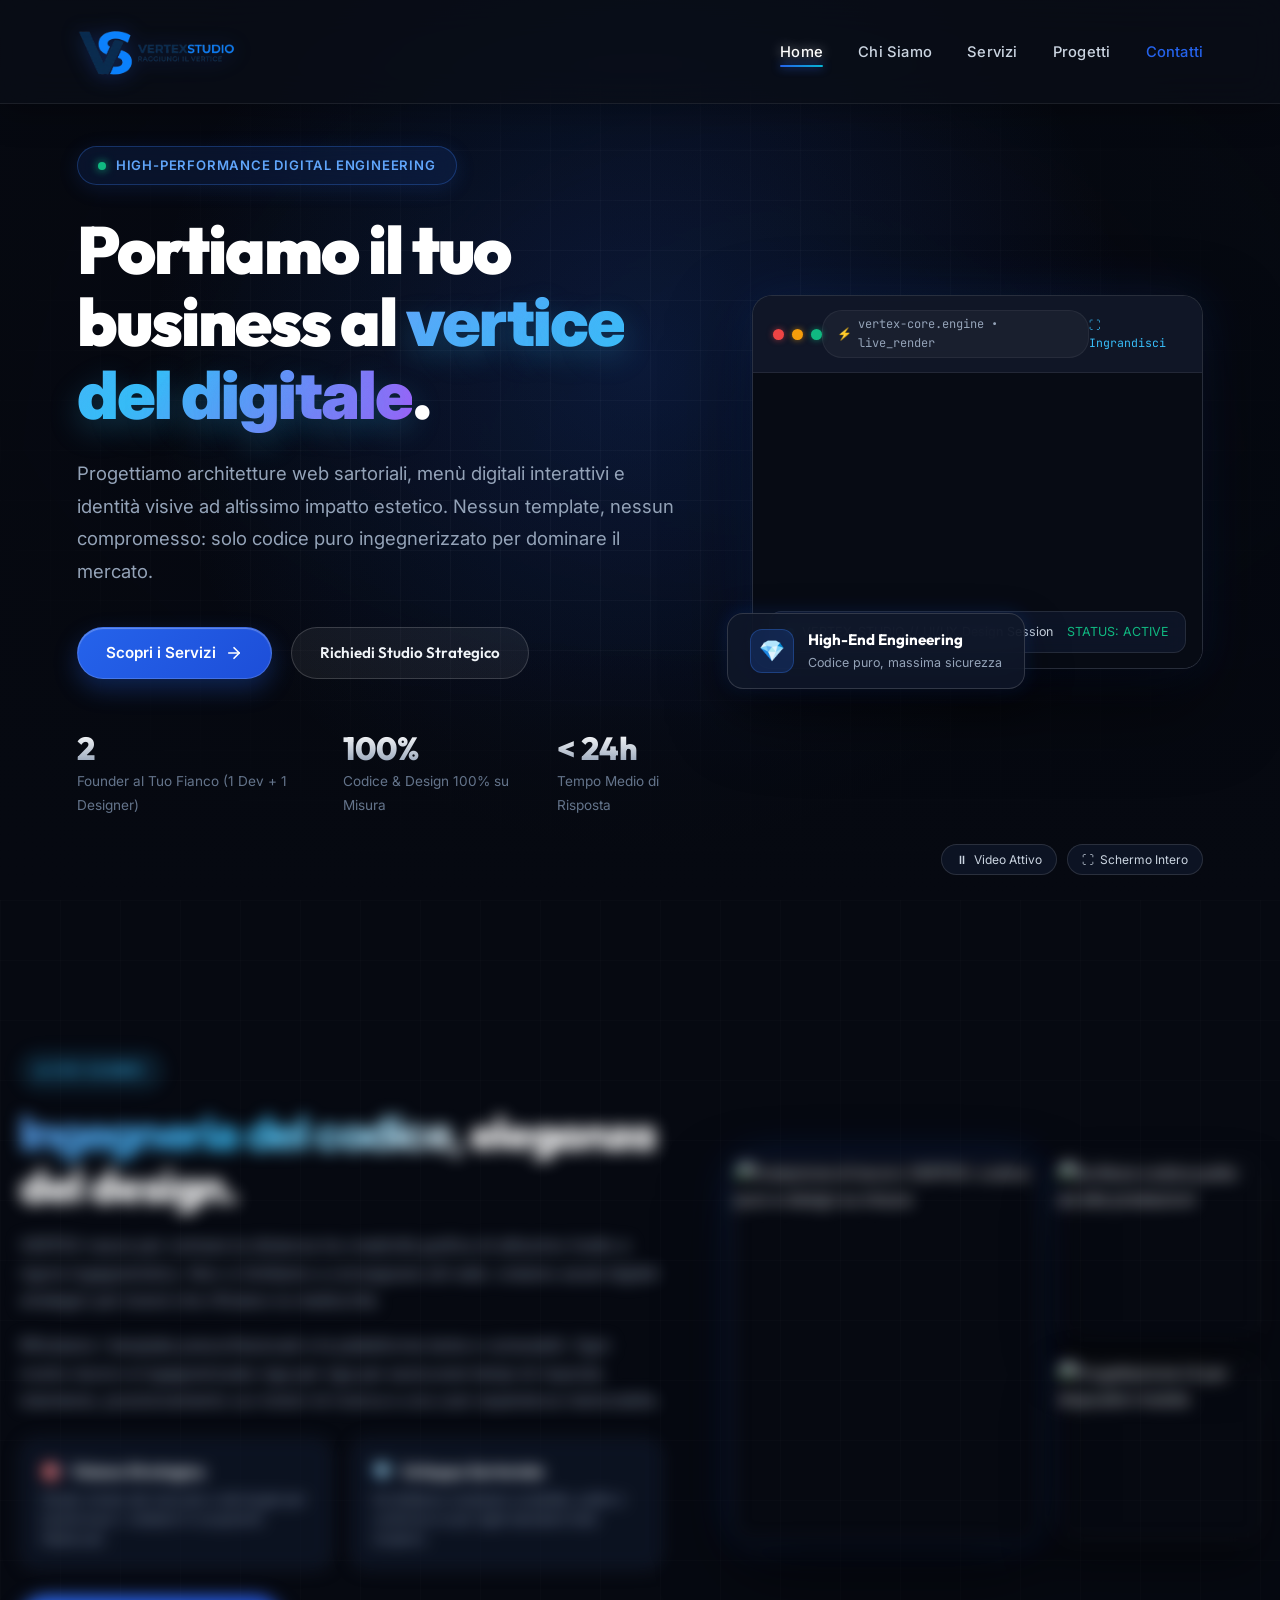
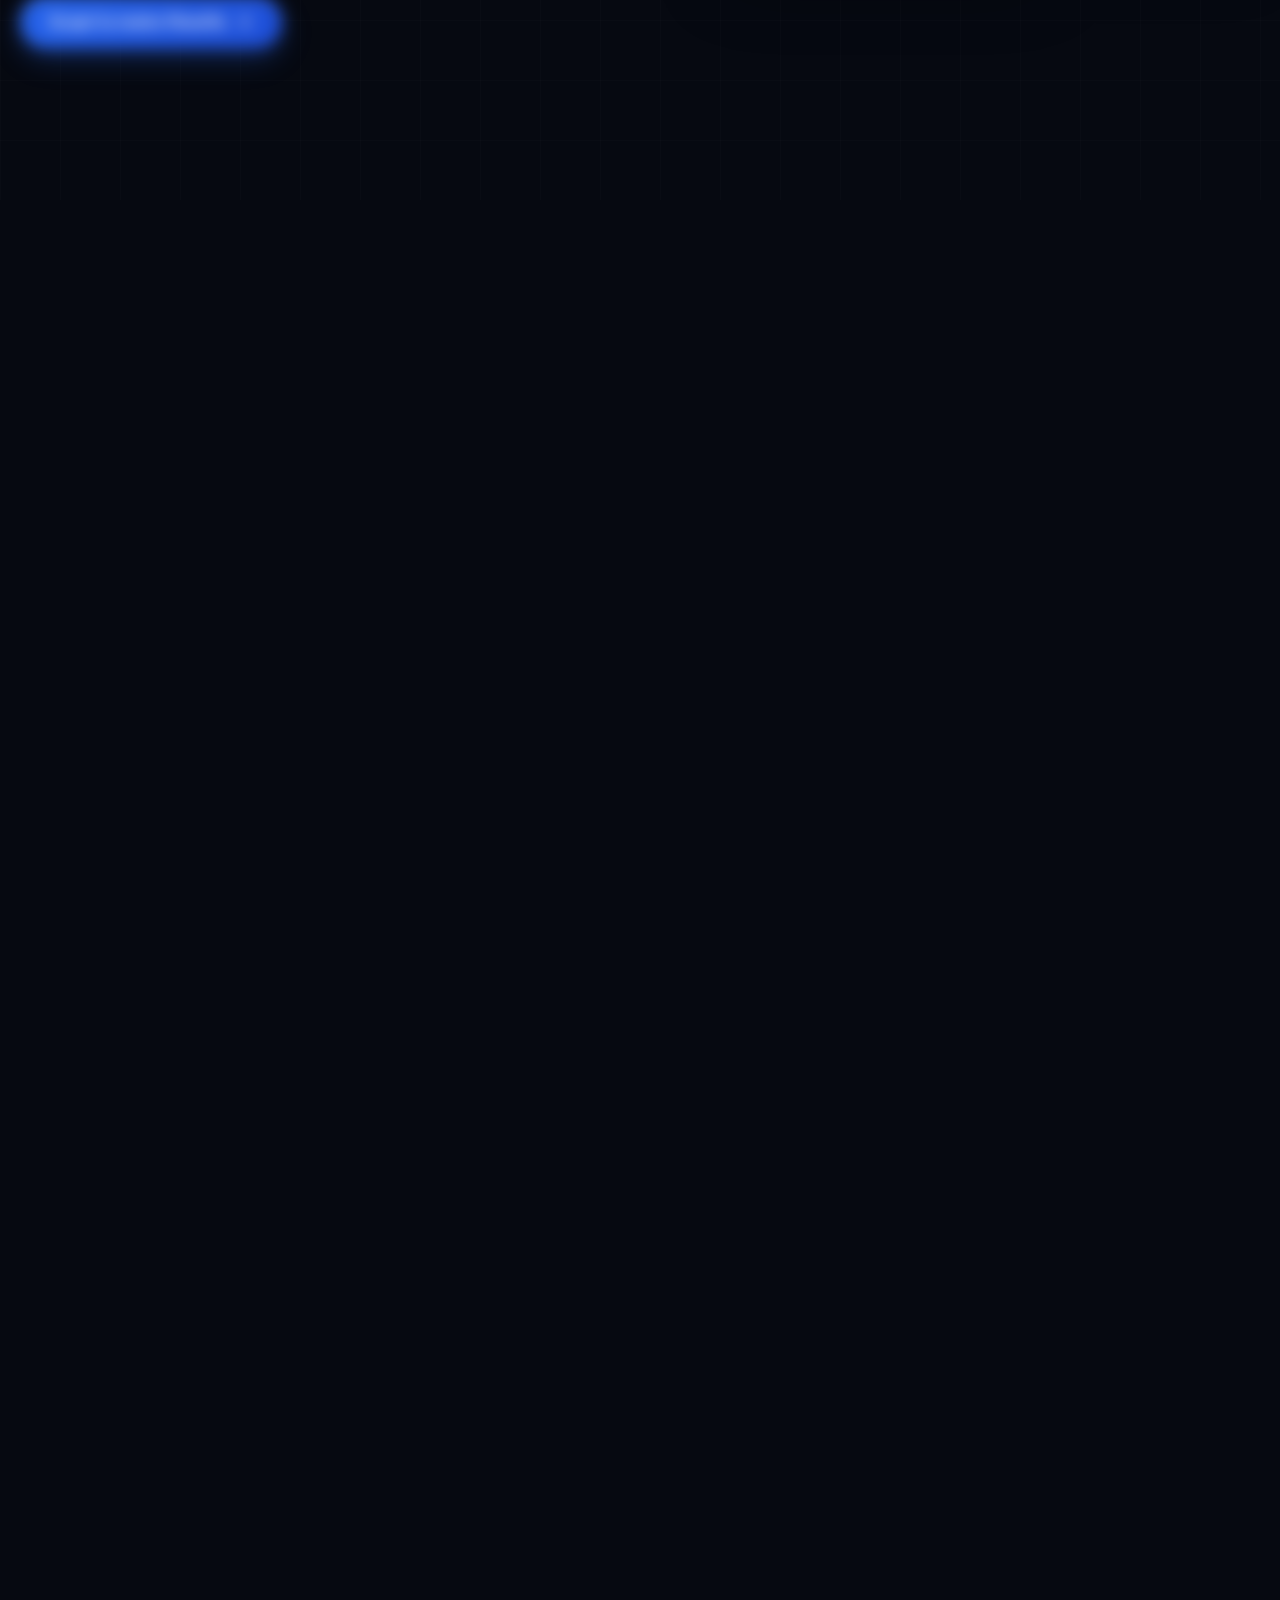
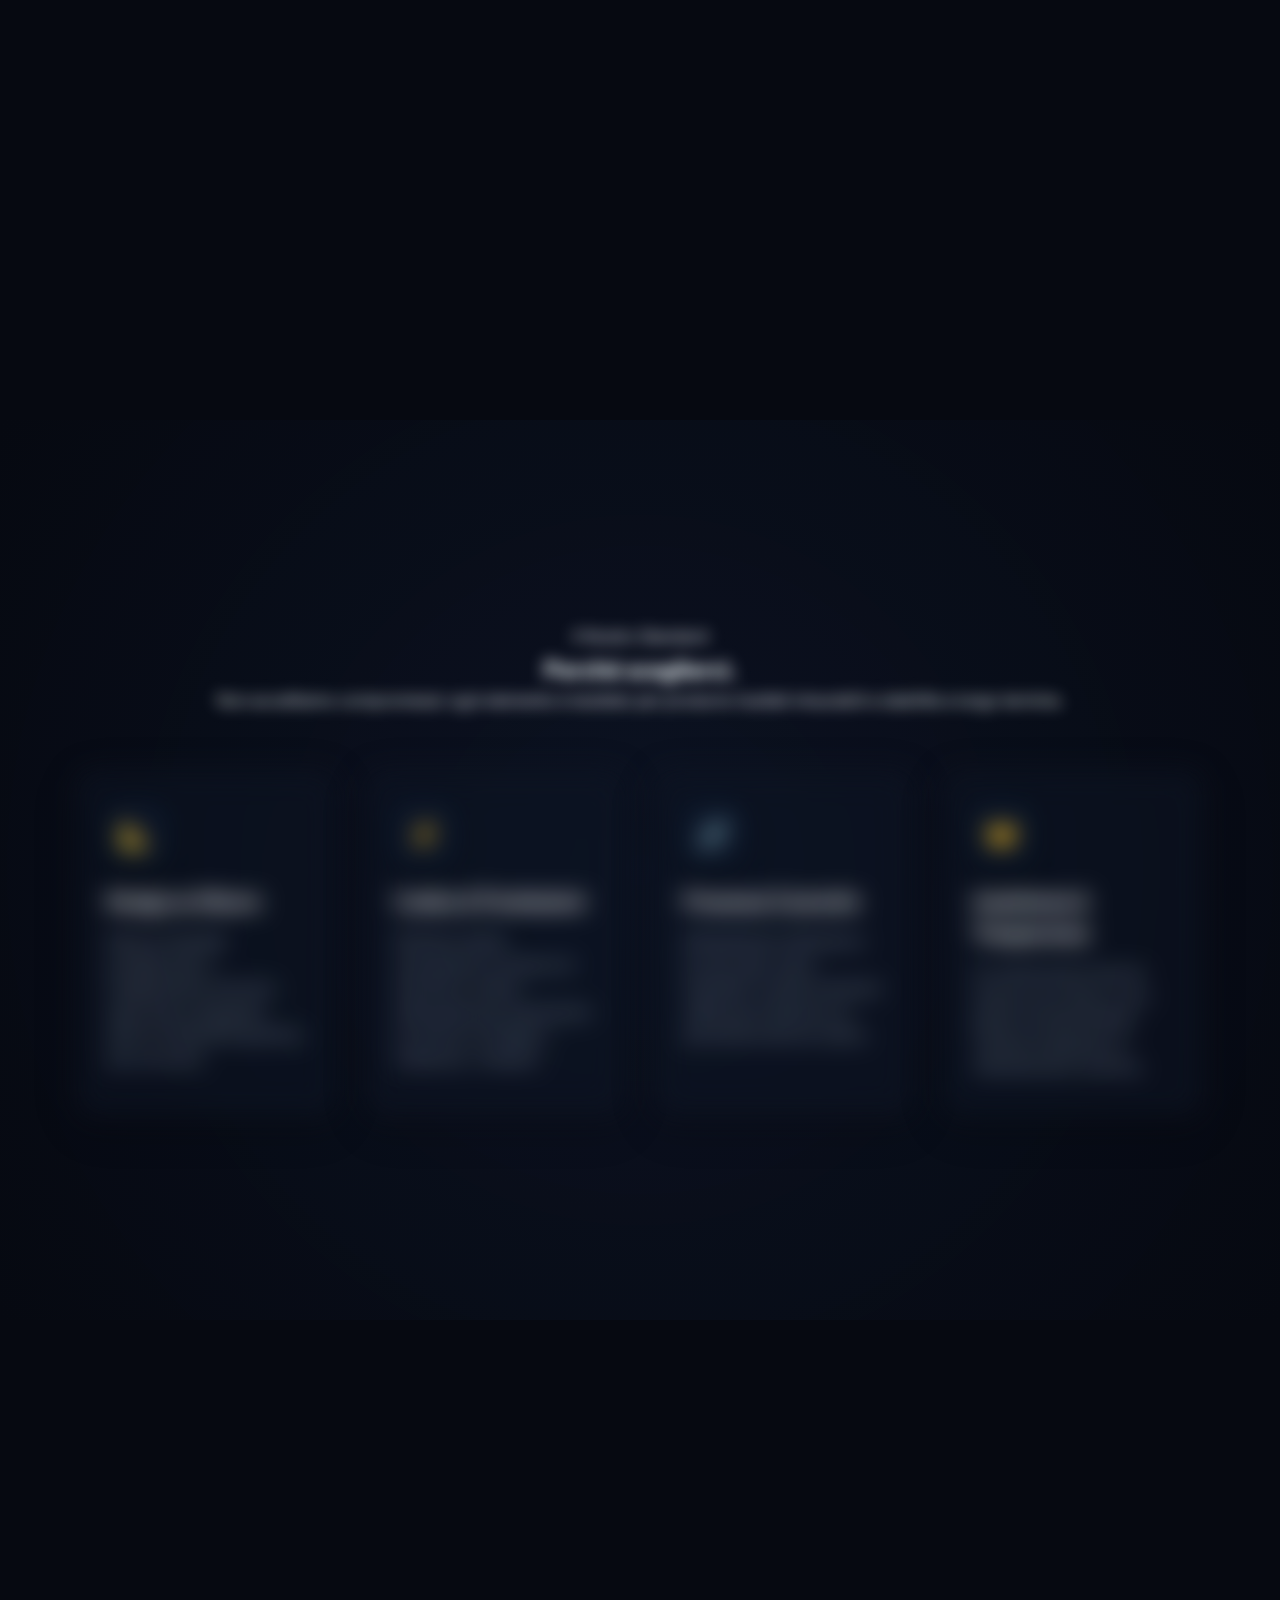
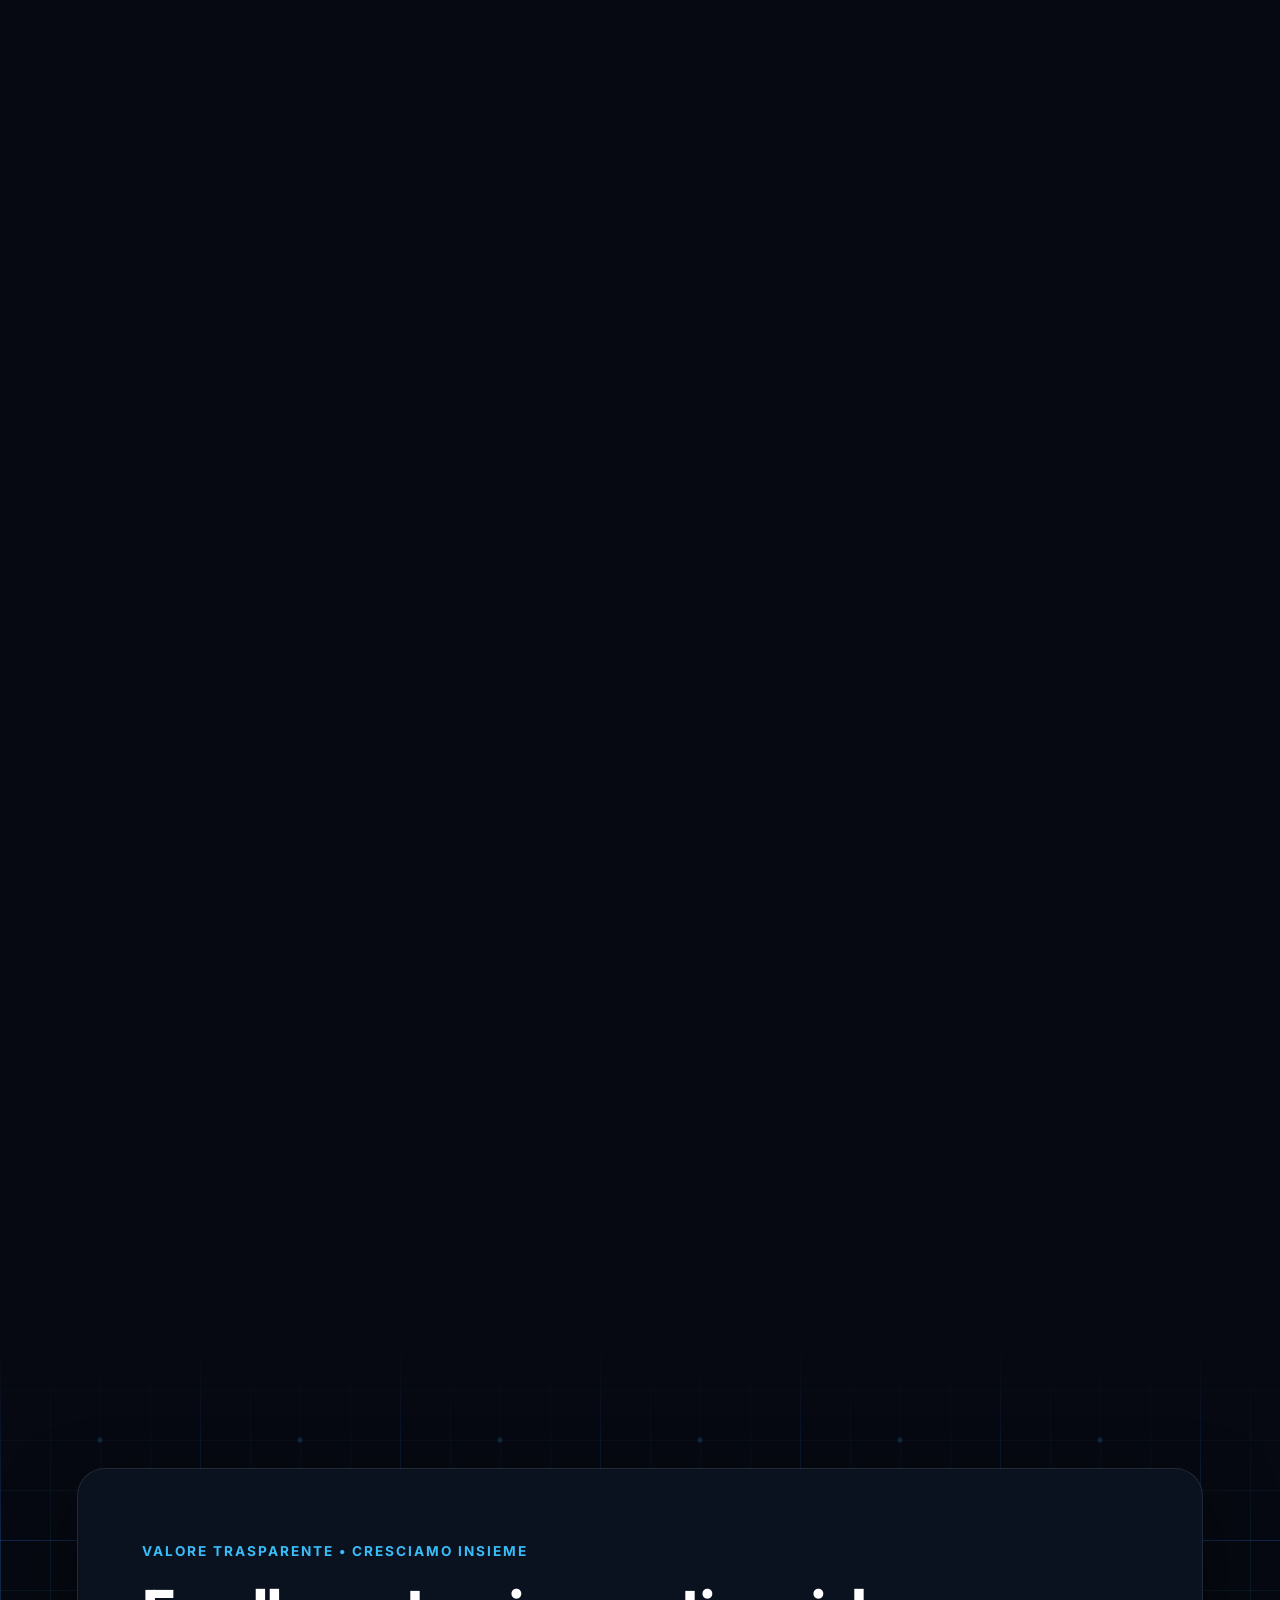
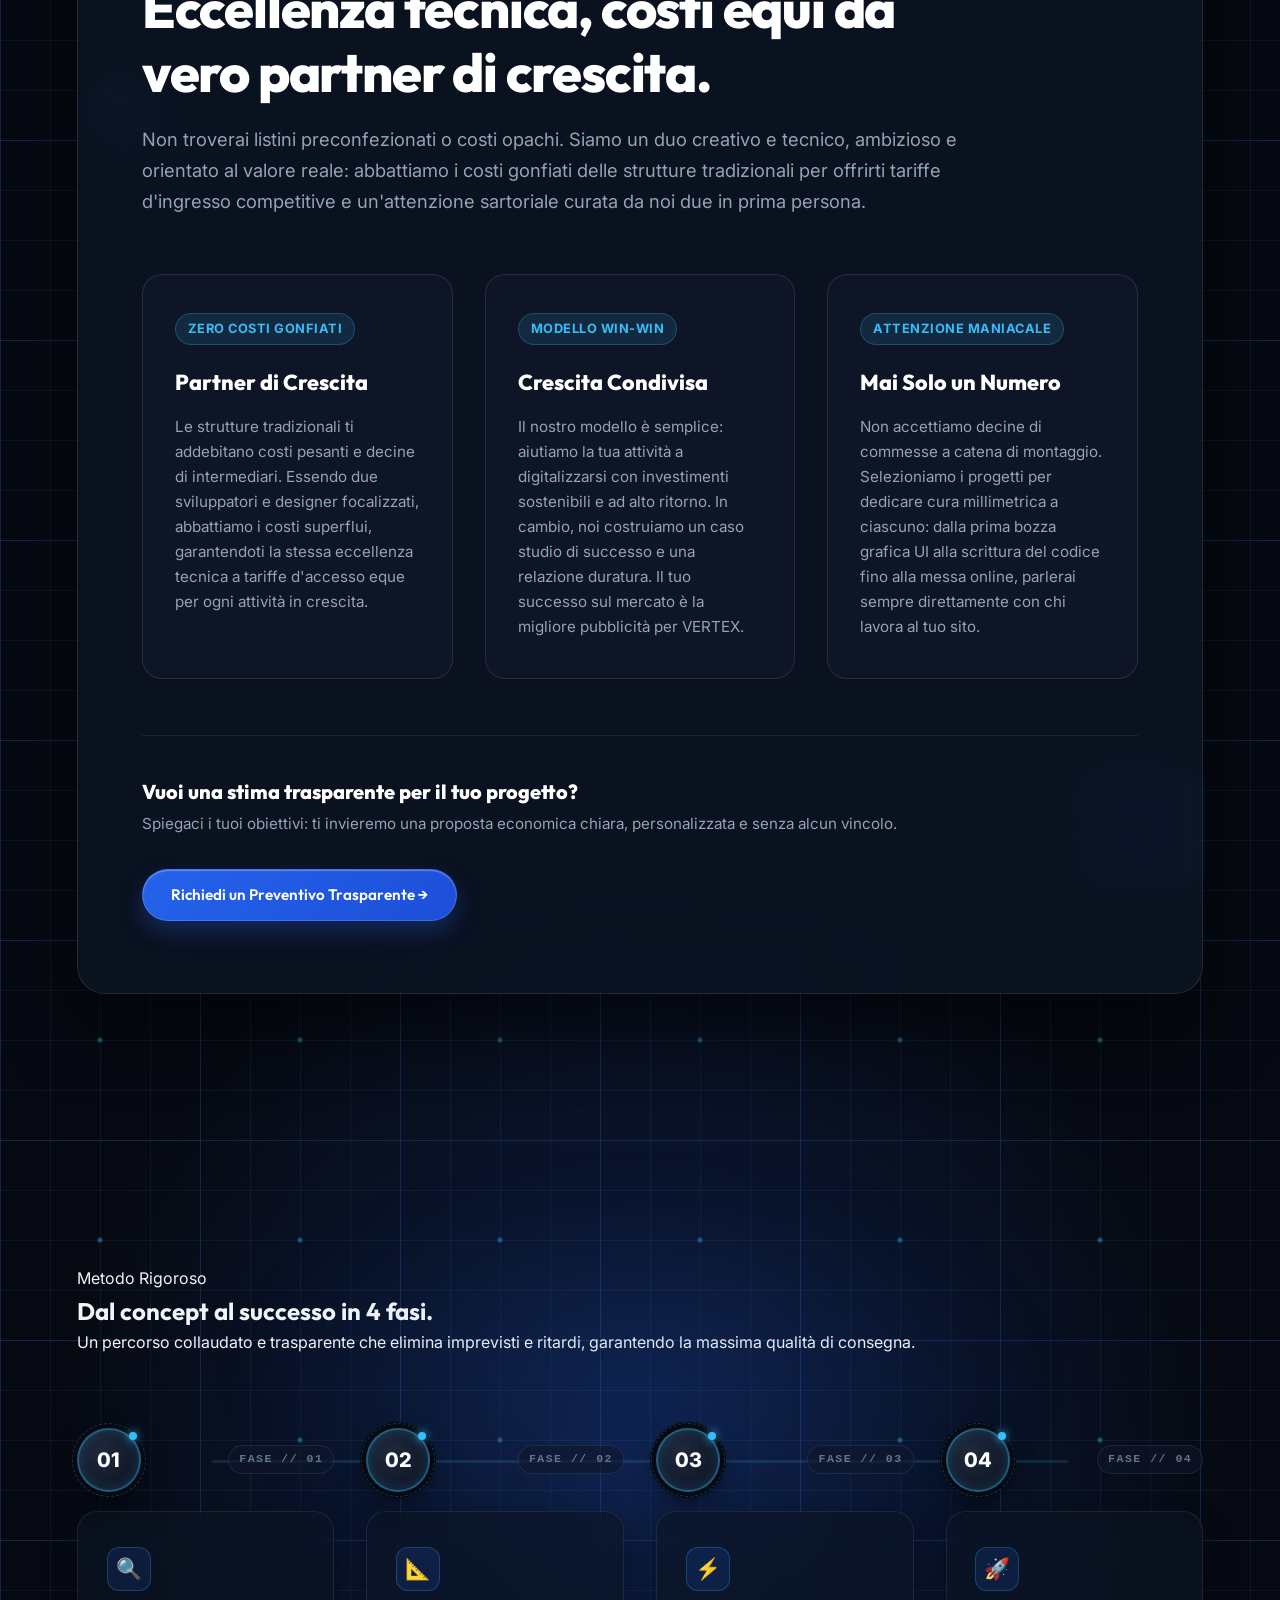
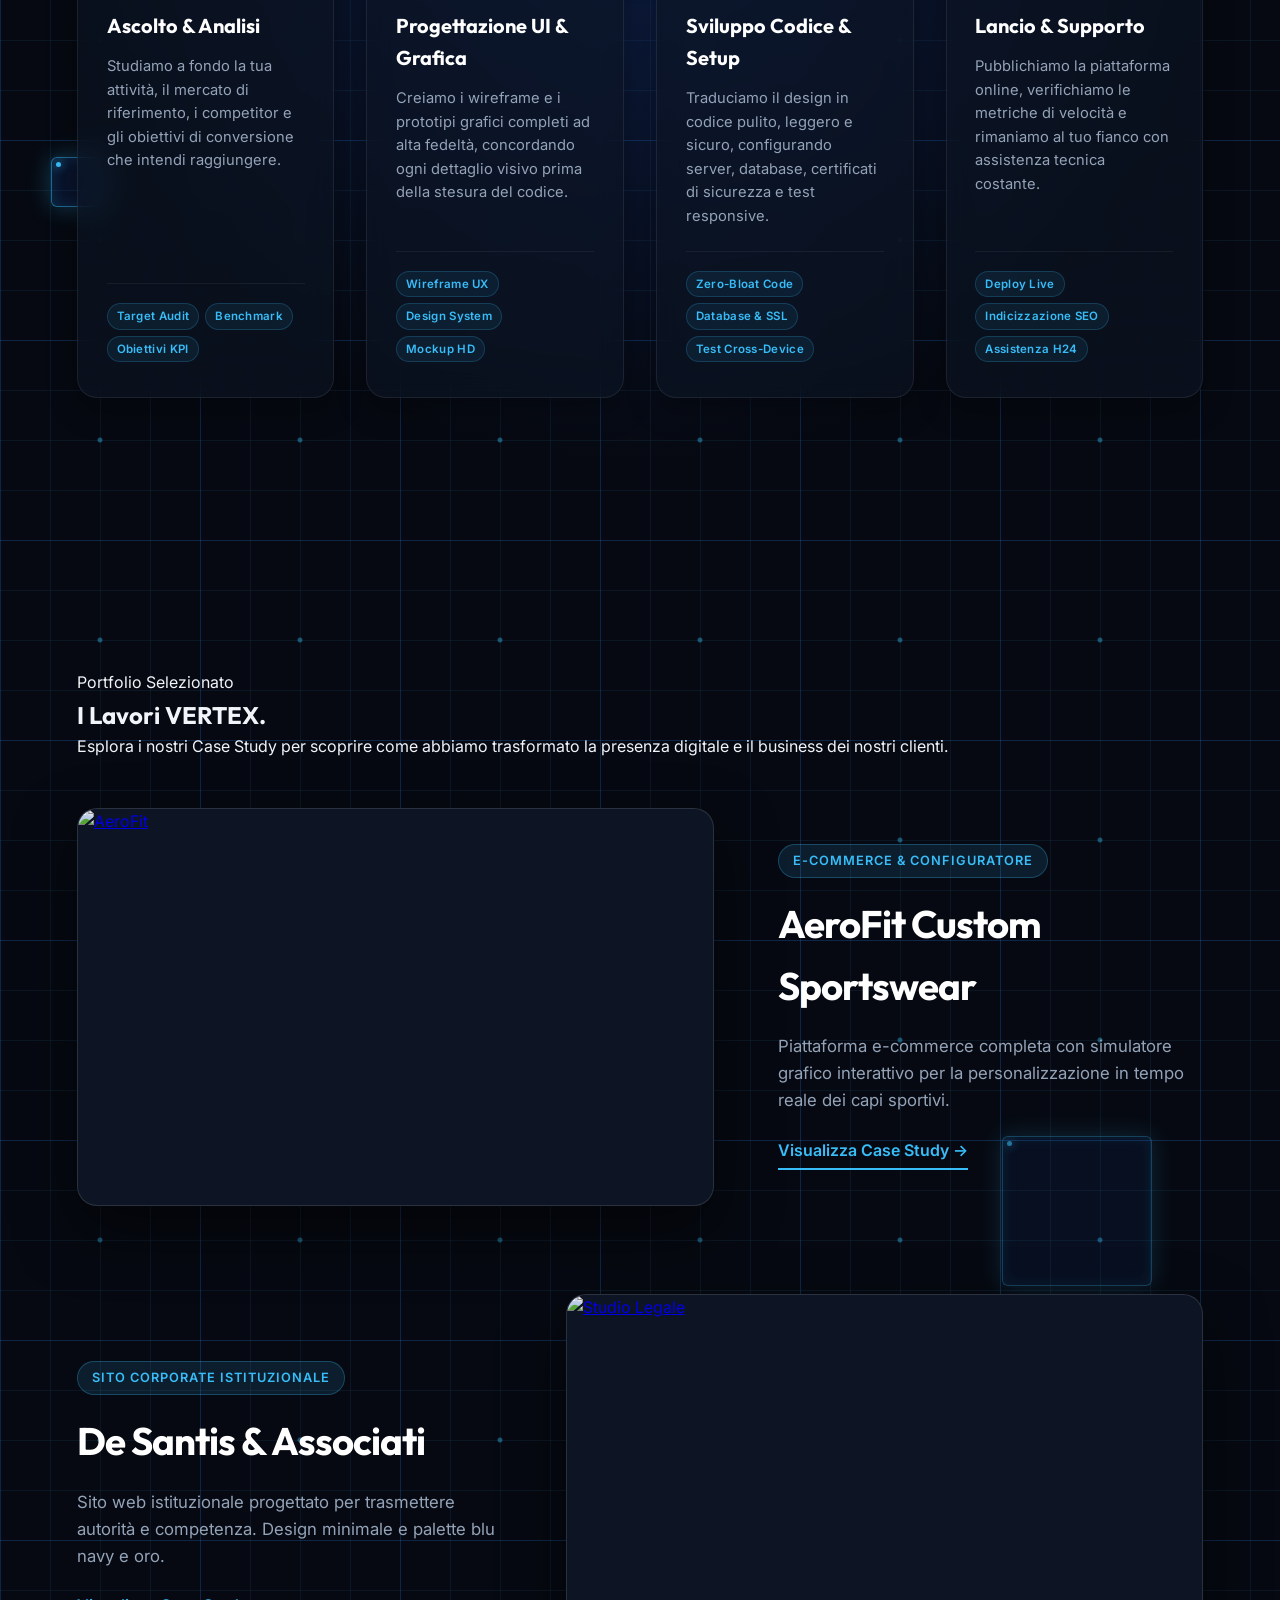
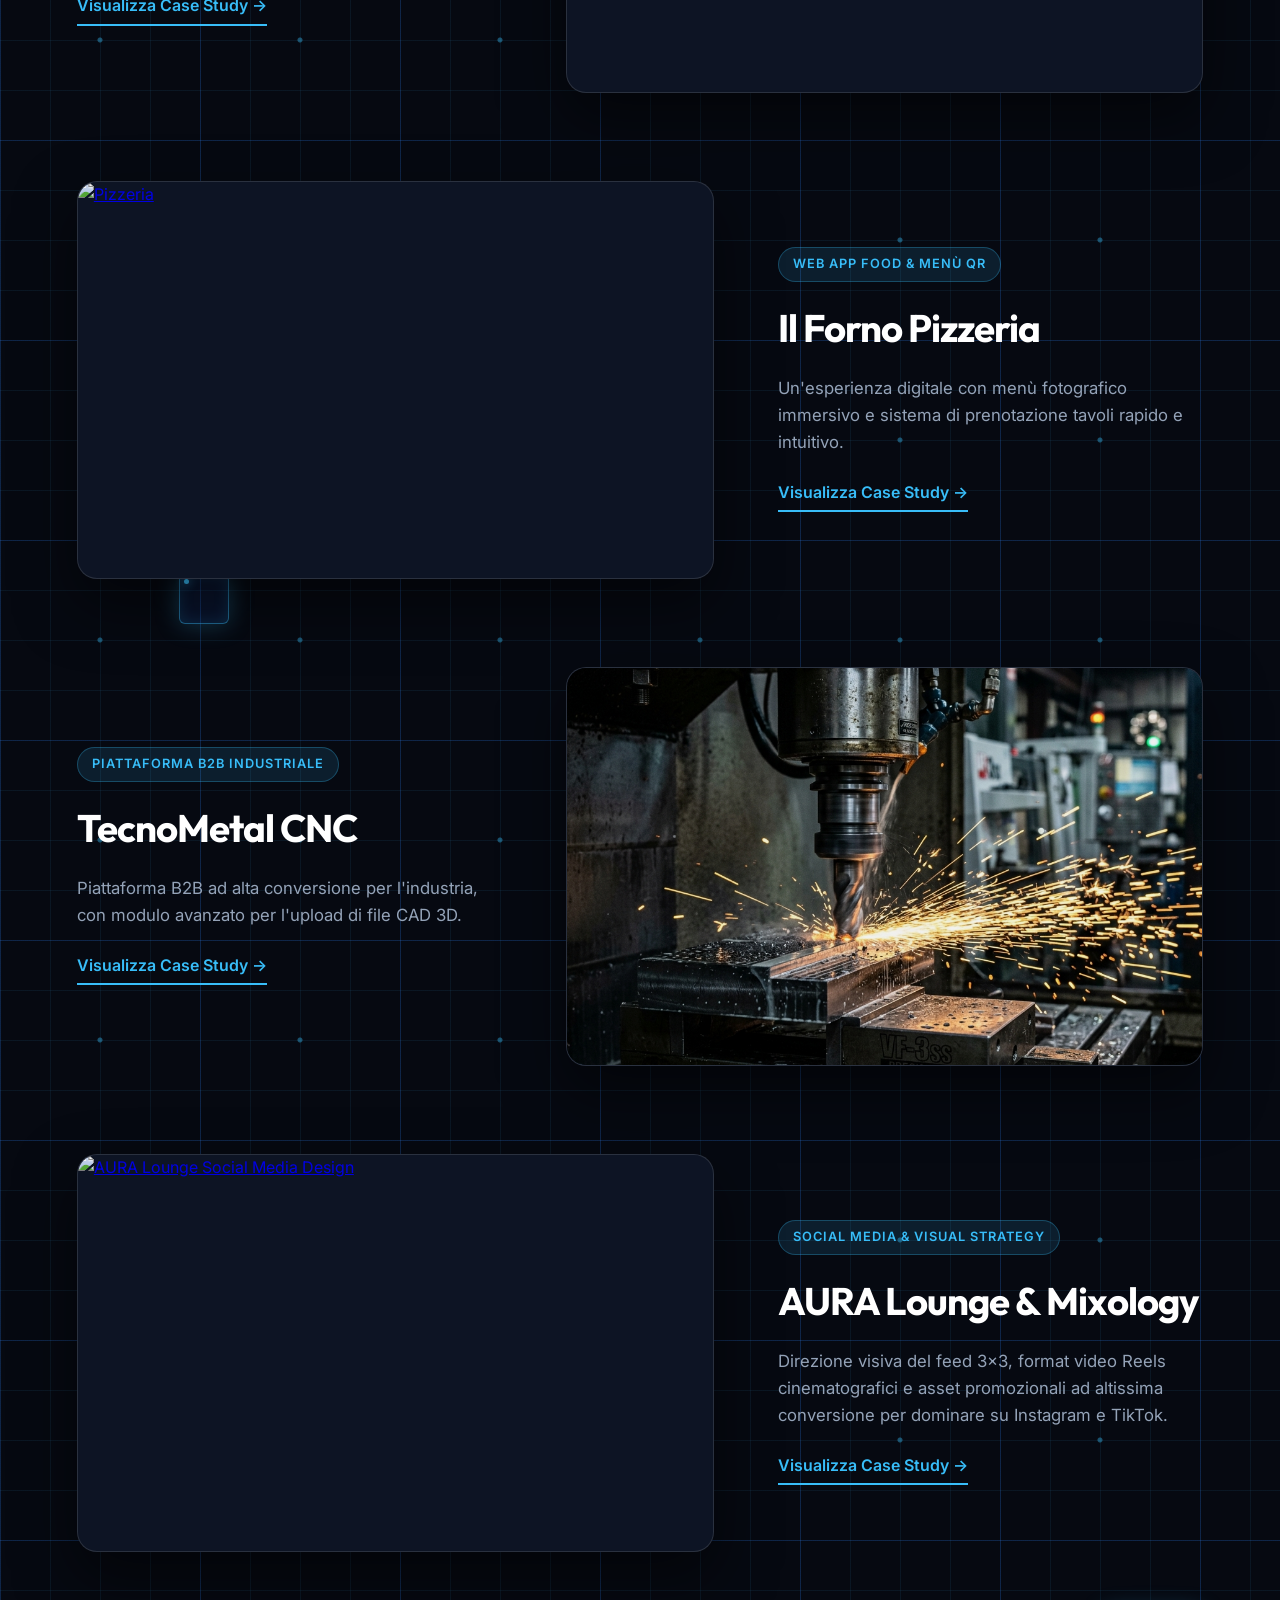
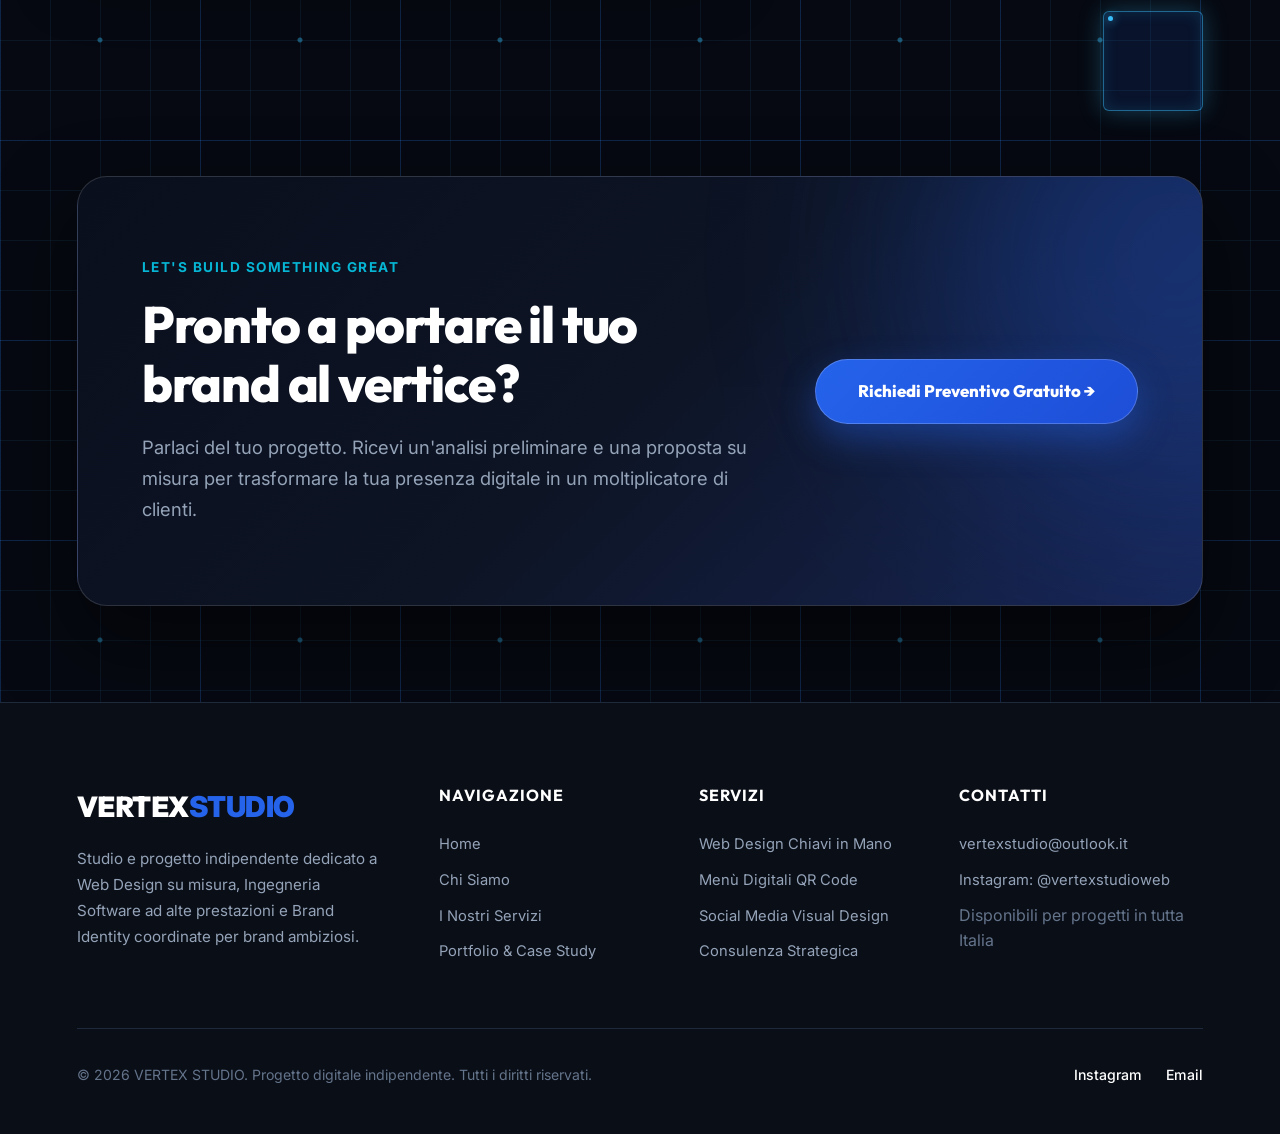
==== commit 1b480dad: "Aggiunto nuovo progetto e Case Study per Gestione Social e Grafiche: AURA Lounge" ====
--- a/index.html
+++ b/index.html
@@ -760,24 +760,32 @@
             filter: url(#beamLaserGlow);
         }
         .beam-stream-left {
-            stroke-dasharray: 90 260;
-            animation: liveLaserFlow 1.6s infinite linear 0.12s;
+            stroke-dasharray: 85 240;
+            animation: liveLaserFlowLeft 1.5s infinite linear 0.1s;
         }
         .beam-stream-center {
-            stroke-dasharray: 30 35;
-            animation: liveCenterFlow 0.75s infinite linear;
+            stroke-dasharray: 22 75;
+            animation: liveLaserFlowCenter 1.2s infinite cubic-bezier(0.4, 0, 0.2, 1);
         }
         .beam-stream-right {
-            stroke-dasharray: 90 260;
-            animation: liveLaserFlow 1.6s infinite linear 0.24s;
-        }
-        @keyframes liveLaserFlow {
-            0% { stroke-dashoffset: 350; }
+            stroke-dasharray: 85 240;
+            animation: liveLaserFlowRight 1.5s infinite linear 0.25s;
+        }
+        @keyframes liveLaserFlowLeft {
+            0% { stroke-dashoffset: 325; }
             100% { stroke-dashoffset: 0; }
         }
-        @keyframes liveCenterFlow {
-            0% { stroke-dashoffset: 65; }
+        @keyframes liveLaserFlowCenter {
+            0% { stroke-dashoffset: 97; }
             100% { stroke-dashoffset: 0; }
+        }
+        @keyframes liveLaserFlowRight {
+            0% { stroke-dashoffset: 325; }
+            100% { stroke-dashoffset: 0; }
+        }
+        @keyframes coreHyperPulse {
+            0% { transform: scale(0.85); box-shadow: 0 0 8px #FFFFFF, 0 0 16px #38BDF8; opacity: 0.7; }
+            100% { transform: scale(1.2); box-shadow: 0 0 18px #FFFFFF, 0 0 32px #38BDF8, 0 0 45px #2563EB; opacity: 1; }
         }
 
         /* Socket / Terminale sulla sommità di ciascuna Card che riceve il raggio di luce */
@@ -929,14 +937,77 @@
         }
 
         @media (max-width: 1024px) {
-            .master-story-track { height: auto !important; }
-            .master-sticky-frame { position: relative !important; height: auto !important; padding: 4rem 5% !important; display: block !important; }
-            .story-stage { position: relative !important; transform: none !important; opacity: 1 !important; filter: none !important; pointer-events: all !important; padding: 2.5rem 0 !important; }
-            .agency-wrap { grid-template-columns: 1fr; gap: 2.5rem; }
-            .stage-services .services-grid-3 { grid-template-columns: 1fr; gap: 1.8rem; }
-            .stage-services .service-card { opacity: 1 !important; transform: none !important; }
-            .stage-services .section-footer-header { opacity: 1 !important; transform: none !important; filter: none !important; margin-top: 2rem; }
+            .master-story-track { height: auto !important; position: relative !important; }
+            .master-sticky-frame {
+                position: relative !important;
+                height: auto !important;
+                padding: 3.5rem 5% !important;
+                display: flex !important;
+                flex-direction: column !important;
+                gap: 4rem !important;
+            }
             .fiber-pipeline-stage { display: none !important; }
+            
+            .story-stage {
+                position: relative !important;
+                transform: none !important;
+                opacity: 1 !important;
+                visibility: visible !important;
+                filter: none !important;
+                pointer-events: all !important;
+                padding: 0 !important;
+                width: 100% !important;
+                max-width: 100% !important;
+            }
+            .stage-agency {
+                transform: none !important;
+                opacity: 1 !important;
+                visibility: visible !important;
+                filter: none !important;
+                pointer-events: all !important;
+            }
+            .stage-agency.is-collapsed {
+                transform: none !important;
+                opacity: 1 !important;
+                visibility: visible !important;
+                filter: none !important;
+                pointer-events: all !important;
+            }
+            .agency-wrap { grid-template-columns: 1fr; gap: 2.2rem; }
+
+            /* STAGE SERVICES VISIBILE E CONTINUO SU MOBILE (ELIMINA IL BUCO DI SCORRIMENTO) */
+            .stage-services {
+                position: relative !important;
+                transform: none !important;
+                opacity: 1 !important;
+                visibility: visible !important;
+                filter: none !important;
+                pointer-events: all !important;
+                display: flex !important;
+                flex-direction: column !important;
+                width: 100% !important;
+            }
+            .services-beams-connector { display: none !important; }
+            .stage-services .services-grid-3 {
+                display: grid !important;
+                grid-template-columns: 1fr !important;
+                gap: 1.5rem !important;
+                opacity: 1 !important;
+                visibility: visible !important;
+                transform: none !important;
+            }
+            .stage-services .service-card {
+                opacity: 1 !important;
+                visibility: visible !important;
+                transform: none !important;
+            }
+            .stage-services .section-footer-header {
+                opacity: 1 !important;
+                visibility: visible !important;
+                transform: none !important;
+                filter: none !important;
+                margin-top: 1.8rem !important;
+            }
             .reveal-item { opacity: 1 !important; transform: none !important; filter: none !important; }
         }
 
@@ -1205,11 +1276,12 @@
         .why-card p { font-size: 0.92rem; color: #94A3B8; line-height: 1.6; margin: 0; }
 
         @media (max-width: 1024px) {
-            .why-us-track { height: auto !important; }
-            .why-sticky-frame { position: relative !important; height: auto !important; padding: 6rem 6% !important; }
-            .why-header { opacity: 1 !important; transform: none !important; filter: none !important; }
-            .why-grid { grid-template-columns: 1fr; gap: 1.5rem; }
-            .why-card { opacity: 1 !important; transform: none !important; filter: none !important; }
+            .why-us-track { height: auto !important; position: relative !important; }
+            .why-sticky-frame { position: relative !important; height: auto !important; padding: 3.5rem 5% !important; display: block !important; }
+            .why-content-container { width: 100% !important; max-width: 100% !important; }
+            .why-header { opacity: 1 !important; visibility: visible !important; transform: none !important; filter: none !important; margin-bottom: 2rem !important; }
+            .why-grid { display: grid !important; grid-template-columns: 1fr !important; gap: 1.4rem !important; }
+            .why-card { opacity: 1 !important; visibility: visible !important; transform: none !important; filter: none !important; }
         }
 
         /* --- MONDO CYBER GRID: LO SFONDO CAMBIA E DIVENTA TUTTO A QUADRATI --- */
@@ -2022,9 +2094,6 @@
     <!-- 2. CHI SIAMO / AGENZIA (APPLE-STYLE PINNED SCROLL EXPERIENCE) -->
     <!-- 2 & 3. MASTER STORY TRACK: CHI SIAMO -> DISPATCH -> SERVIZI (PINNED CHOREOGRAPHY) -->
     <section class="master-story-track" id="agenzia">
-        <!-- Anchor invisibile per mantenere reattivo il link "Servizi" del menu -->
-        <div id="servizi" style="position: absolute; top: 52%; pointer-events: none;"></div>
-
         <div class="master-sticky-frame">
             <!-- CAVO INTERNET IN FIBRA OTTICA + FRASI AD ALTA ENERGIA -->
             <div class="fiber-pipeline-stage" id="fiberPipeline">
@@ -2146,52 +2215,64 @@
             </div>
 
             <!-- STAGE 2: I NOSTRI SERVIZI CHIAVE (ALIMENTATI DAI 3 FASCI LASER DALL'ALTO, CON TITOLO E TESTO SOTTO) -->
+            <div id="servizi" style="scroll-margin-top: 85px;"></div>
             <div class="story-stage stage-services" id="stageServices">
                 <!-- 3 FASCI LASER CHE SCENDONO DALL'ALTO E SI CONNETTONO DIRETTAMENTE ALLE 3 CARD -->
                 <div class="services-beams-connector" id="servicesBeams">
-                    <svg viewBox="0 0 1200 70" preserveAspectRatio="none">
+                    <svg id="servicesBeamsSvg" viewBox="0 0 1200 70" preserveAspectRatio="none">
                         <defs>
                             <linearGradient id="liveLaserBeamGrad" x1="0%" y1="0%" x2="0%" y2="100%">
                                 <stop offset="0%" stop-color="#38BDF8"/>
                                 <stop offset="50%" stop-color="#FFFFFF"/>
                                 <stop offset="100%" stop-color="#06B6D4"/>
                             </linearGradient>
-                            <filter id="beamLaserGlow" x="-20%" y="-20%" width="140%" height="140%">
-                                <feGaussianBlur stdDeviation="3" result="blur"/>
+                            <filter id="beamLaserGlow" x="-30%" y="-30%" width="160%" height="160%">
+                                <feGaussianBlur stdDeviation="3.5" result="blur"/>
                                 <feMerge>
                                     <feMergeNode in="blur"/>
                                     <feMergeNode in="SourceGraphic"/>
                                 </feMerge>
                             </filter>
                         </defs>
-                        <!-- Linee guida di connessione ai 3 centri delle card (X: 200, 600, 1000) -->
-                        <path class="beam-guide-line" d="M 600,0 C 600,35 200,40 200,70" />
-                        <path class="beam-guide-line" d="M 600,0 L 600,70" />
-                        <path class="beam-guide-line" d="M 600,0 C 600,35 1000,40 1000,70" />
+                        <!-- Linee guida di connessione ai 3 centri delle card (X: 192, 600, 1008) -->
+                        <path class="beam-guide-line beam-path-l" d="M 600,0 C 600,40 192,25 192,70" />
+                        <path class="beam-guide-line beam-path-c" d="M 600,0 L 600,70" />
+                        <path class="beam-guide-line beam-path-r" d="M 600,0 C 600,40 1008,25 1008,70" />
 
                         <!-- Luce laser solida al neon sempre attiva su tutti e 3 i fasci -->
-                        <path class="beam-solid-conduit" d="M 600,0 C 600,35 200,40 200,70" />
-                        <path class="beam-solid-conduit" d="M 600,0 L 600,70" />
-                        <path class="beam-solid-conduit" d="M 600,0 C 600,35 1000,40 1000,70" />
+                        <path class="beam-solid-conduit beam-path-l" d="M 600,0 C 600,40 192,25 192,70" />
+                        <path class="beam-solid-conduit beam-path-c" d="M 600,0 L 600,70" />
+                        <path class="beam-solid-conduit beam-path-r" d="M 600,0 C 600,40 1008,25 1008,70" />
 
                         <!-- Anima interna bianca incandescente per intensità massima -->
-                        <path class="beam-core-glow" d="M 600,0 C 600,35 200,40 200,70" />
-                        <path class="beam-core-glow" d="M 600,0 L 600,70" />
-                        <path class="beam-core-glow" d="M 600,0 C 600,35 1000,40 1000,70" />
+                        <path class="beam-core-glow beam-path-l" d="M 600,0 C 600,40 192,25 192,70" />
+                        <path class="beam-core-glow beam-path-c" d="M 600,0 L 600,70" />
+                        <path class="beam-core-glow beam-path-r" d="M 600,0 C 600,40 1008,25 1008,70" />
 
                         <!-- Impulsi al plasma ad altissima energia che alimentano le 3 card -->
-                        <path class="beam-live-stream beam-stream-left" d="M 600,0 C 600,35 200,40 200,70" />
-                        <path class="beam-live-stream beam-stream-center" d="M 600,0 L 600,70" />
-                        <path class="beam-live-stream beam-stream-right" d="M 600,0 C 600,35 1000,40 1000,70" />
+                        <path class="beam-live-stream beam-stream-left beam-path-l" d="M 600,0 C 600,40 192,25 192,70" />
+                        <path class="beam-live-stream beam-stream-center beam-path-c" d="M 600,0 L 600,70" />
+                        <path class="beam-live-stream beam-stream-right beam-path-r" d="M 600,0 C 600,40 1008,25 1008,70" />
+
+                        <!-- Fotoni / Pacchetti di luce ad altissima visibilità che fluiscono nei cavi -->
+                        <circle r="4" fill="#FFFFFF" filter="url(#beamLaserGlow)">
+                            <animateMotion id="motionPhotonL" path="M 600,0 C 600,40 192,25 192,70" dur="1.5s" repeatCount="indefinite" begin="0.1s" />
+                        </circle>
+                        <circle r="5" fill="#FFFFFF" filter="url(#beamLaserGlow)">
+                            <animateMotion id="motionPhotonC" path="M 600,0 L 600,70" dur="1.2s" repeatCount="indefinite" begin="0s" />
+                        </circle>
+                        <circle r="4" fill="#FFFFFF" filter="url(#beamLaserGlow)">
+                            <animateMotion id="motionPhotonR" path="M 600,0 C 600,40 1008,25 1008,70" dur="1.5s" repeatCount="indefinite" begin="0.25s" />
+                        </circle>
 
                         <!-- Flare terminali incandescenti all'ingresso di ciascuna delle 3 card -->
-                        <circle cx="200" cy="70" r="6" fill="#FFFFFF" filter="url(#beamLaserGlow)" />
-                        <circle cx="600" cy="70" r="7" fill="#FFFFFF" filter="url(#beamLaserGlow)" />
-                        <circle cx="1000" cy="70" r="6" fill="#FFFFFF" filter="url(#beamLaserGlow)" />
+                        <circle id="flareTerminalL" cx="192" cy="70" r="7" fill="#FFFFFF" filter="url(#beamLaserGlow)" />
+                        <circle id="flareTerminalC" cx="600" cy="70" r="8" fill="#FFFFFF" filter="url(#beamLaserGlow)" />
+                        <circle id="flareTerminalR" cx="1008" cy="70" r="7" fill="#FFFFFF" filter="url(#beamLaserGlow)" />
 
                         <!-- Nodo emettitore centrale di biforcazione in alto -->
-                        <circle cx="600" cy="0" r="12" fill="#38BDF8" opacity="0.6" filter="url(#beamLaserGlow)" />
-                        <circle cx="600" cy="0" r="6" fill="#FFFFFF" filter="url(#beamLaserGlow)" />
+                        <circle id="emitterOuter" cx="600" cy="0" r="14" fill="#38BDF8" opacity="0.75" filter="url(#beamLaserGlow)" />
+                        <circle id="emitterInner" cx="600" cy="0" r="7" fill="#FFFFFF" filter="url(#beamLaserGlow)" />
                     </svg>
                 </div>
 
@@ -2594,6 +2675,22 @@
                     <h3>TecnoMetal CNC</h3>
                     <p>Piattaforma B2B ad alta conversione per l'industria, con modulo avanzato per l'upload di file CAD 3D.</p>
                     <a href="case-study-tecnometal.html" class="btn-outline">Visualizza Case Study &rarr;</a>
+                </div>
+            </div>
+
+            <div class="project-row">
+                <div class="project-image-col">
+                    <a href="case-study-social.html">
+                        <div class="img-wrapper">
+                            <img src="https://images.unsplash.com/photo-1514362545857-3bc16c4c7d1b?ixlib=rb-4.0.3&auto=format&fit=crop&w=1200&q=80" alt="AURA Lounge Social Media Design" class="project-img">
+                        </div>
+                    </a>
+                </div>
+                <div class="project-text-col">
+                    <span class="project-tag">Social Media &amp; Visual Strategy</span>
+                    <h3>AURA Lounge &amp; Mixology</h3>
+                    <p>Direzione visiva del feed 3x3, format video Reels cinematografici e asset promozionali ad altissima conversione per dominare su Instagram e TikTok.</p>
+                    <a href="case-study-social.html" class="btn-outline">Visualizza Case Study &rarr;</a>
                 </div>
             </div>
 
@@ -2875,7 +2972,14 @@
 
             // FASE 4: I 3 fasci di luce continua e le 3 card (Attivo SOLO da 0.63 in poi, MAI in sovrapposizione!)
             if (progress >= 0.63) {
-                if (stageServices) stageServices.classList.add('is-expanded');
+                if (stageServices) {
+                    const wasHidden = !stageServices.classList.contains('is-expanded');
+                    stageServices.classList.add('is-expanded');
+                    if (wasHidden) {
+                        setTimeout(alignServiceBeams, 60);
+                        setTimeout(alignServiceBeams, 260);
+                    }
+                }
             } else {
                 if (stageServices) stageServices.classList.remove('is-expanded');
             }
@@ -2978,6 +3082,66 @@
             });
         }
 
+        // ALLINEAMENTO MILLIMETRICO DEI 3 FASCI LASER SUI SOCKET DELLE CARD
+        function alignServiceBeams() {
+            if (window.innerWidth <= 1024) return;
+            const wrap = document.getElementById('servicesBeams');
+            const svg = document.getElementById('servicesBeamsSvg');
+            const c1 = document.getElementById('cardService1');
+            const c2 = document.getElementById('cardService2');
+            const c3 = document.getElementById('cardService3');
+            if (!wrap || !svg || !c1 || !c2 || !c3) return;
+
+            const wrapRect = wrap.getBoundingClientRect();
+            if (wrapRect.width <= 0) return;
+
+            const s1 = c1.querySelector('.card-cable-socket') || c1;
+            const s2 = c2.querySelector('.card-cable-socket') || c2;
+            const s3 = c3.querySelector('.card-cable-socket') || c3;
+
+            const r1 = s1.getBoundingClientRect();
+            const r2 = s2.getBoundingClientRect();
+            const r3 = s3.getBoundingClientRect();
+
+            const w = Math.round(wrapRect.width);
+            const h = 70;
+            // Coordinate X esatte in pixel centrate nel socket di ciascuna delle 3 card
+            const x1 = Math.round(r1.left + r1.width / 2 - wrapRect.left);
+            const x2 = Math.round(r2.left + r2.width / 2 - wrapRect.left);
+            const x3 = Math.round(r3.left + r3.width / 2 - wrapRect.left);
+            const topX = Math.round(w / 2);
+
+            svg.setAttribute('viewBox', `0 0 ${w} ${h}`);
+
+            // Curve laser con arrivo perpendicolare a 90° sul socket della rispettiva card
+            const dLeft = `M ${topX},0 C ${topX},38 ${x1},32 ${x1},${h}`;
+            const dCenter = `M ${topX},0 L ${x2},${h}`;
+            const dRight = `M ${topX},0 C ${topX},38 ${x3},32 ${x3},${h}`;
+
+            document.querySelectorAll('#servicesBeamsSvg .beam-path-l').forEach(el => el.setAttribute('d', dLeft));
+            document.querySelectorAll('#servicesBeamsSvg .beam-path-c').forEach(el => el.setAttribute('d', dCenter));
+            document.querySelectorAll('#servicesBeamsSvg .beam-path-r').forEach(el => el.setAttribute('d', dRight));
+
+            const fl = document.getElementById('flareTerminalL');
+            const fc = document.getElementById('flareTerminalC');
+            const fr = document.getElementById('flareTerminalR');
+            if (fl) { fl.setAttribute('cx', x1); fl.setAttribute('cy', h); }
+            if (fc) { fc.setAttribute('cx', x2); fc.setAttribute('cy', h); }
+            if (fr) { fr.setAttribute('cx', x3); fr.setAttribute('cy', h); }
+
+            const eo = document.getElementById('emitterOuter');
+            const ei = document.getElementById('emitterInner');
+            if (eo) eo.setAttribute('cx', topX);
+            if (ei) ei.setAttribute('cx', topX);
+
+            const mpL = document.getElementById('motionPhotonL');
+            const mpC = document.getElementById('motionPhotonC');
+            const mpR = document.getElementById('motionPhotonR');
+            if (mpL) mpL.setAttribute('path', dLeft);
+            if (mpC) mpC.setAttribute('path', dCenter);
+            if (mpR) mpR.setAttribute('path', dRight);
+        }
+
         function handleScroll() {
             updateMasterStoryTrack();
             updateWhyUsPinned();
@@ -2985,16 +3149,28 @@
         }
 
         window.addEventListener('scroll', handleScroll, { passive: true });
-        window.addEventListener('resize', handleScroll, { passive: true });
+        window.addEventListener('resize', () => {
+            handleScroll();
+            alignServiceBeams();
+        }, { passive: true });
+        window.addEventListener('load', () => {
+            alignServiceBeams();
+            setTimeout(alignServiceBeams, 250);
+        });
+
         document.addEventListener('DOMContentLoaded', () => {
             updateMasterStoryTrack();
             updateWhyUsPinned();
             updateProcessReveal();
+            alignServiceBeams();
             setTimeout(animateHeroCounters, 350);
+            setTimeout(alignServiceBeams, 400);
         });
+
         updateMasterStoryTrack();
         updateWhyUsPinned();
         updateProcessReveal();
+        alignServiceBeams();
         setTimeout(animateHeroCounters, 350);
     </script>
 </body>
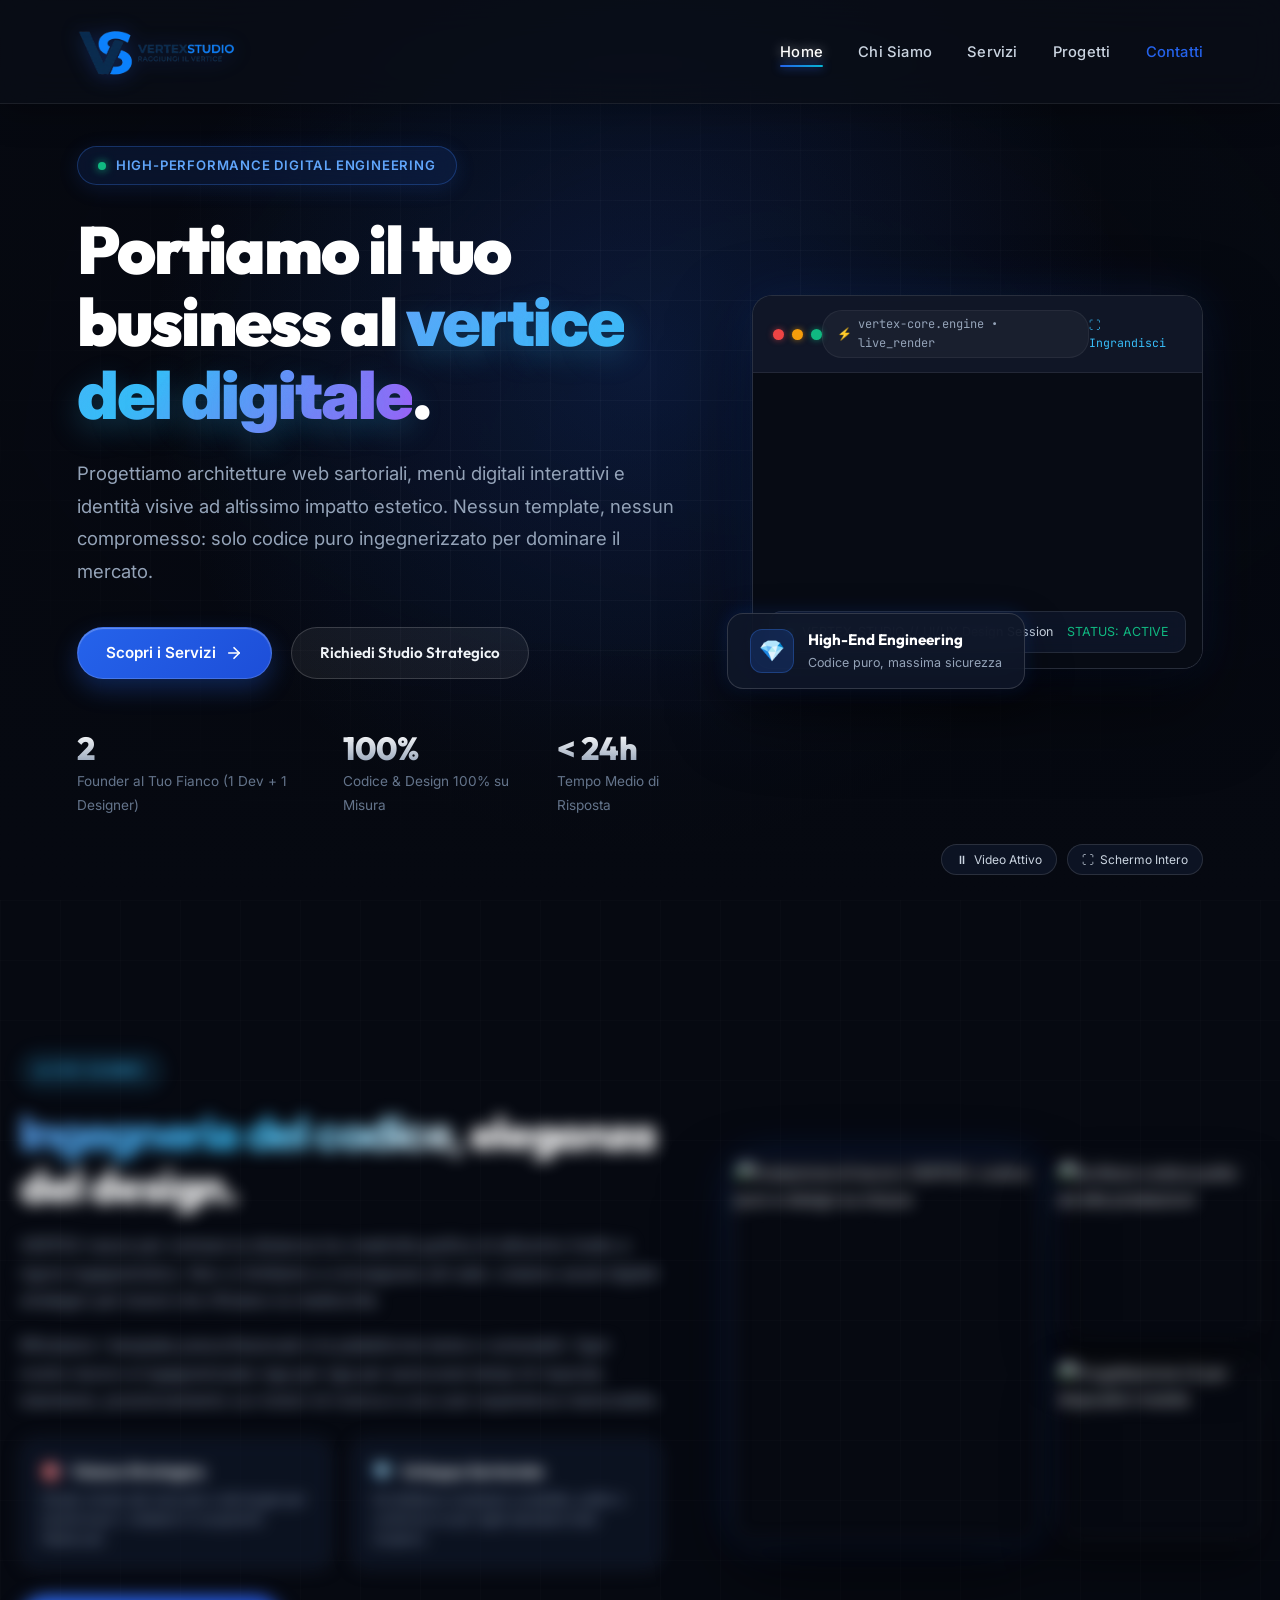
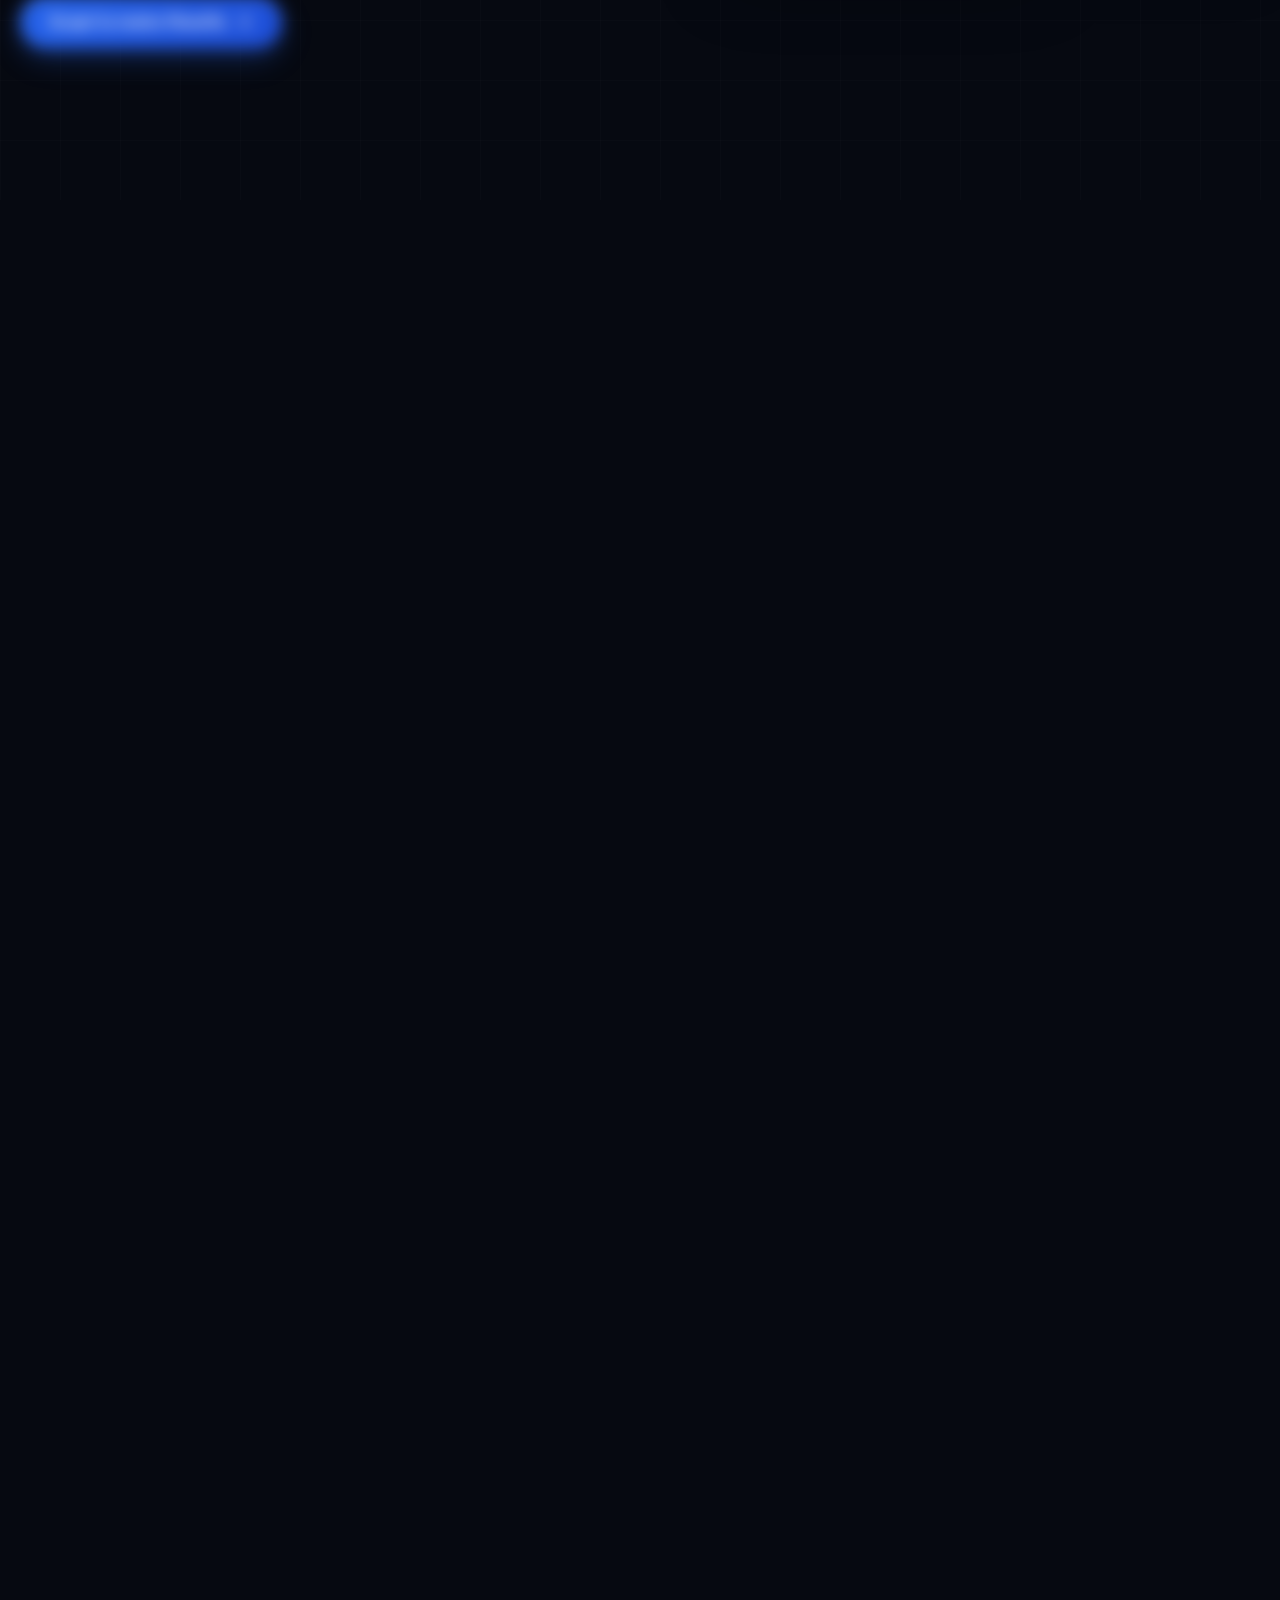
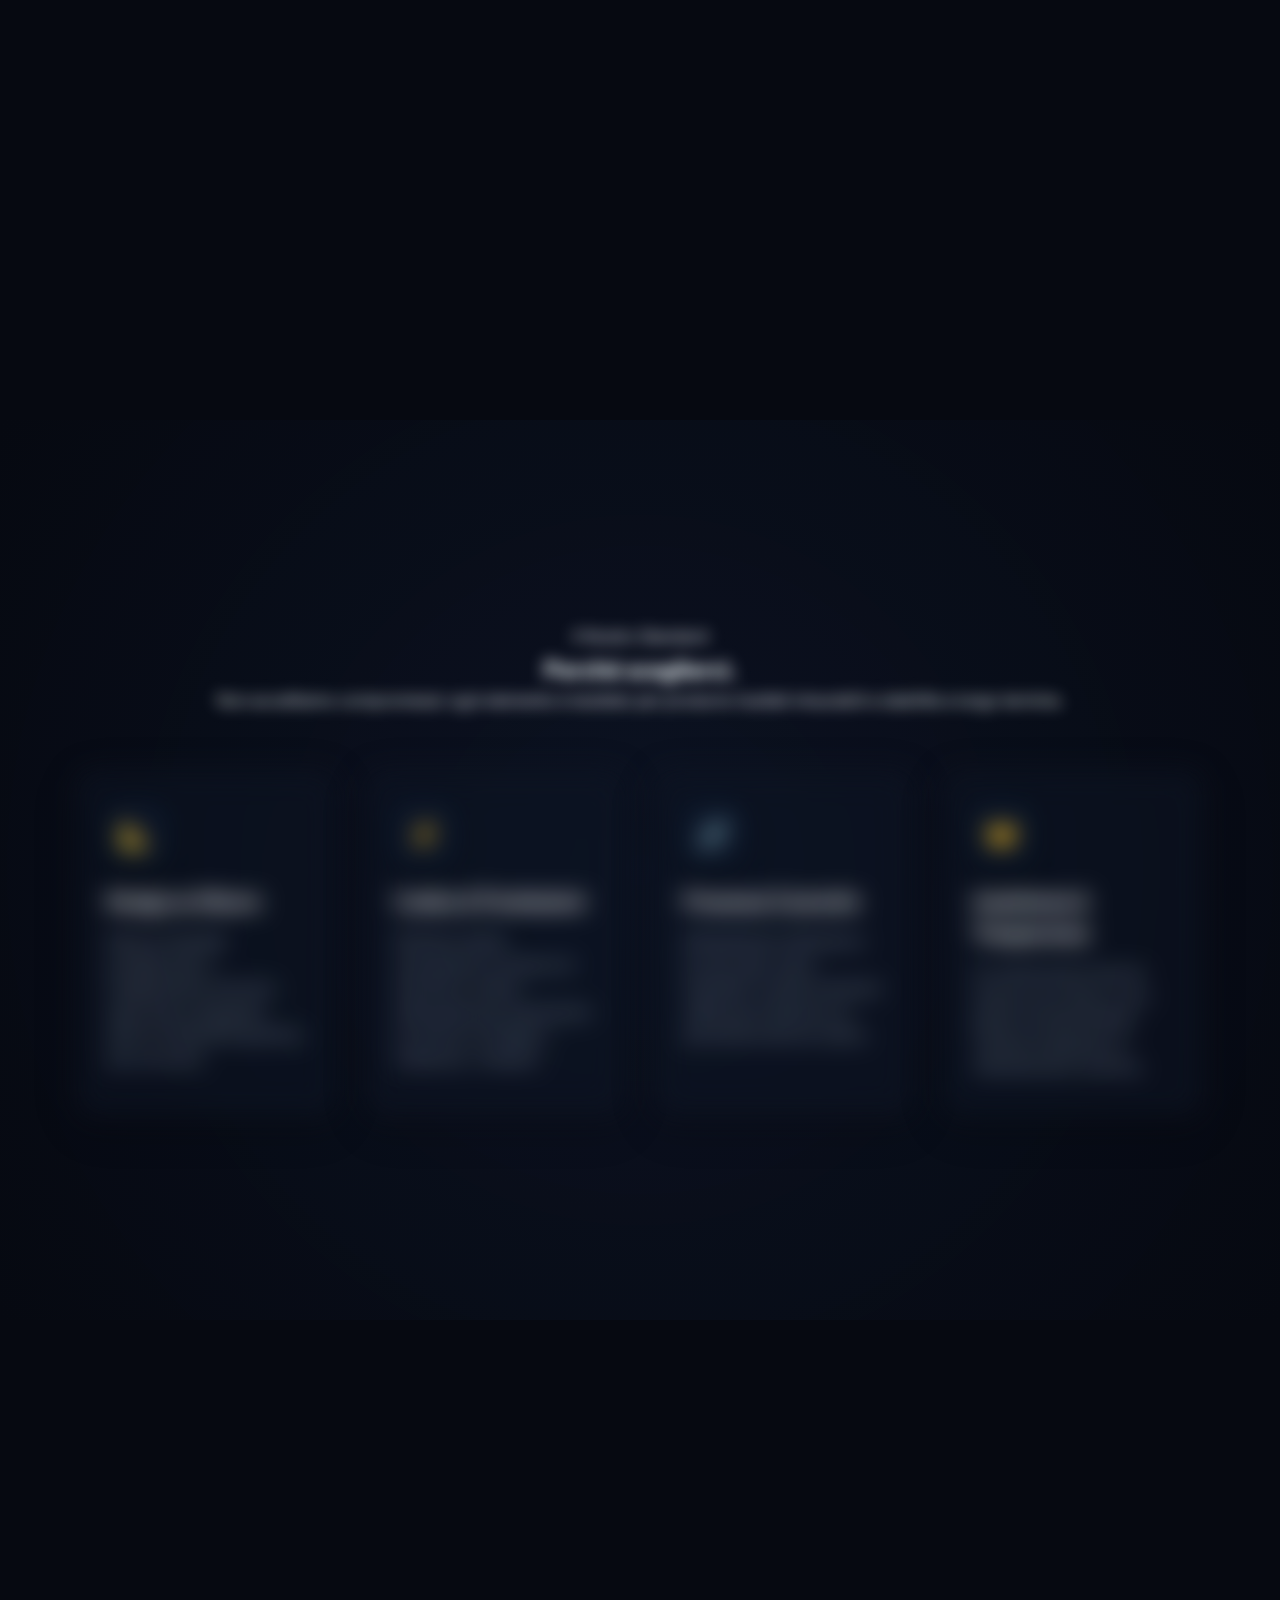
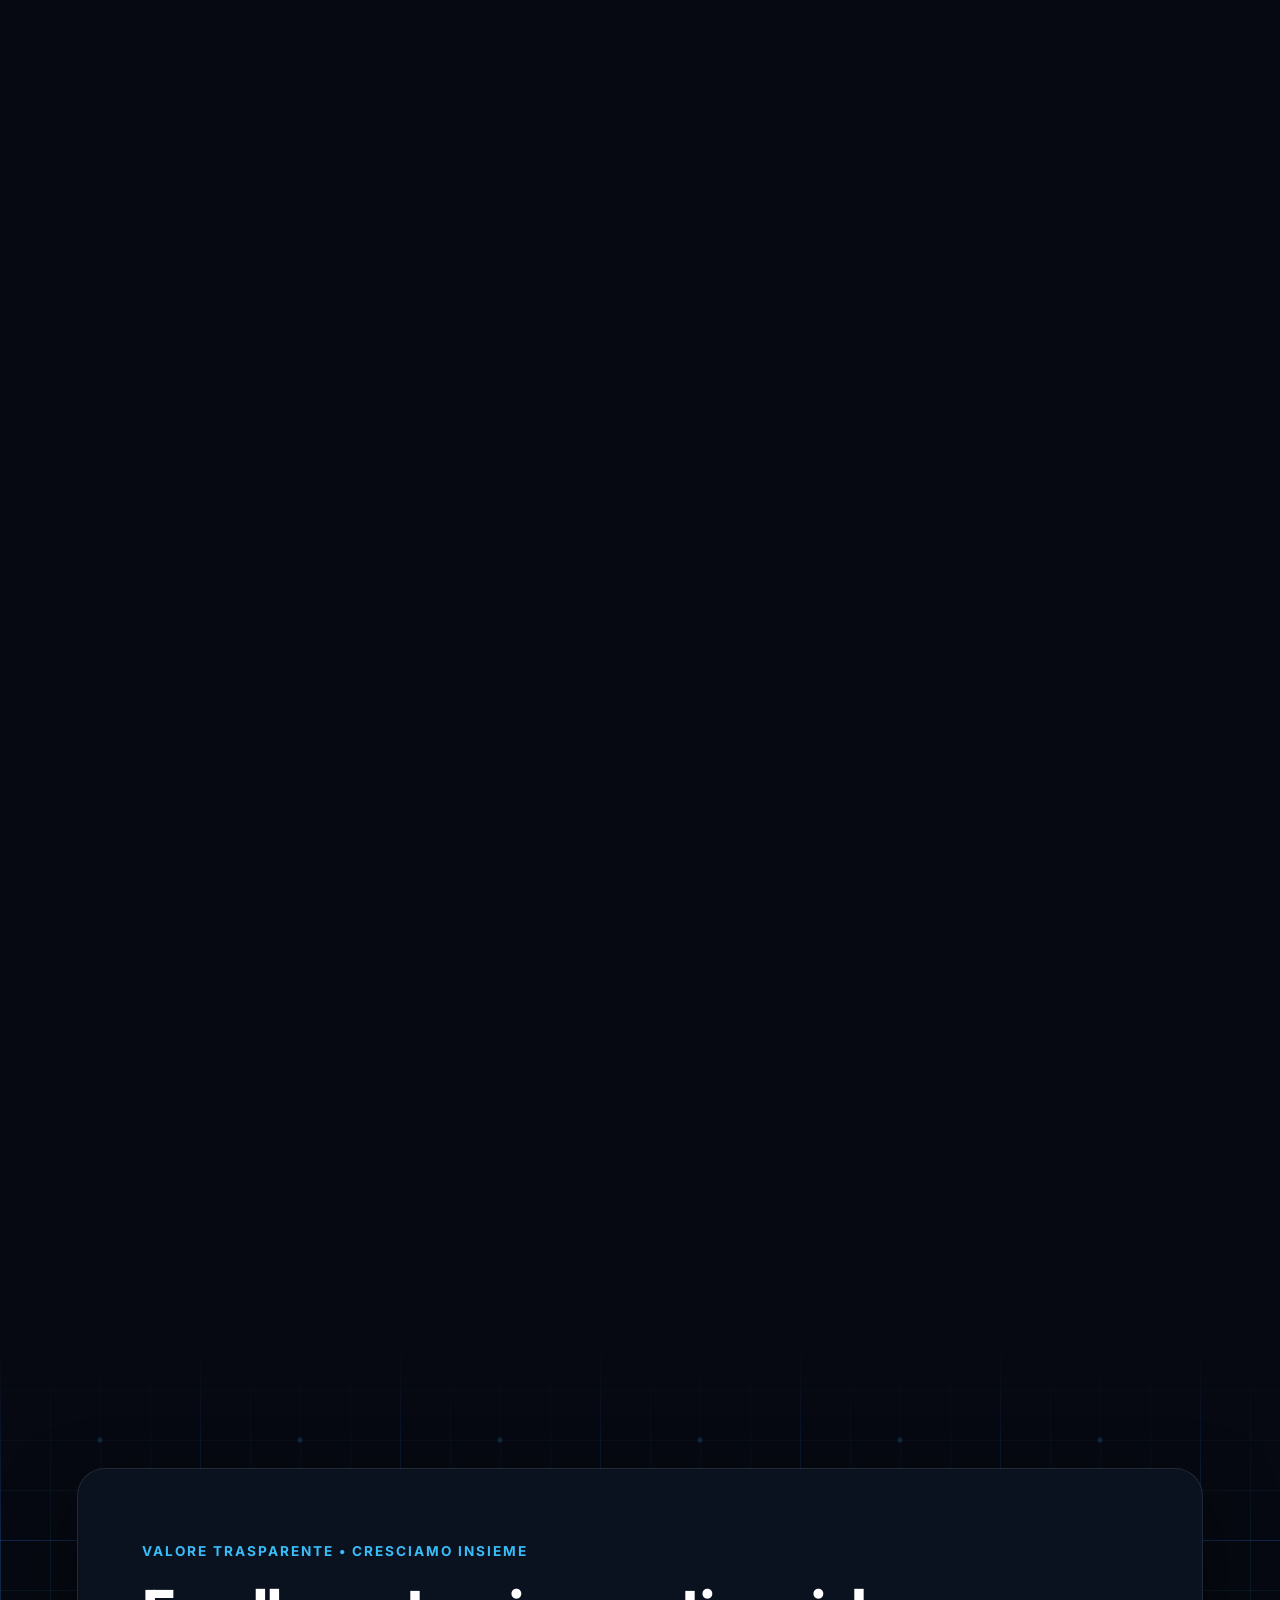
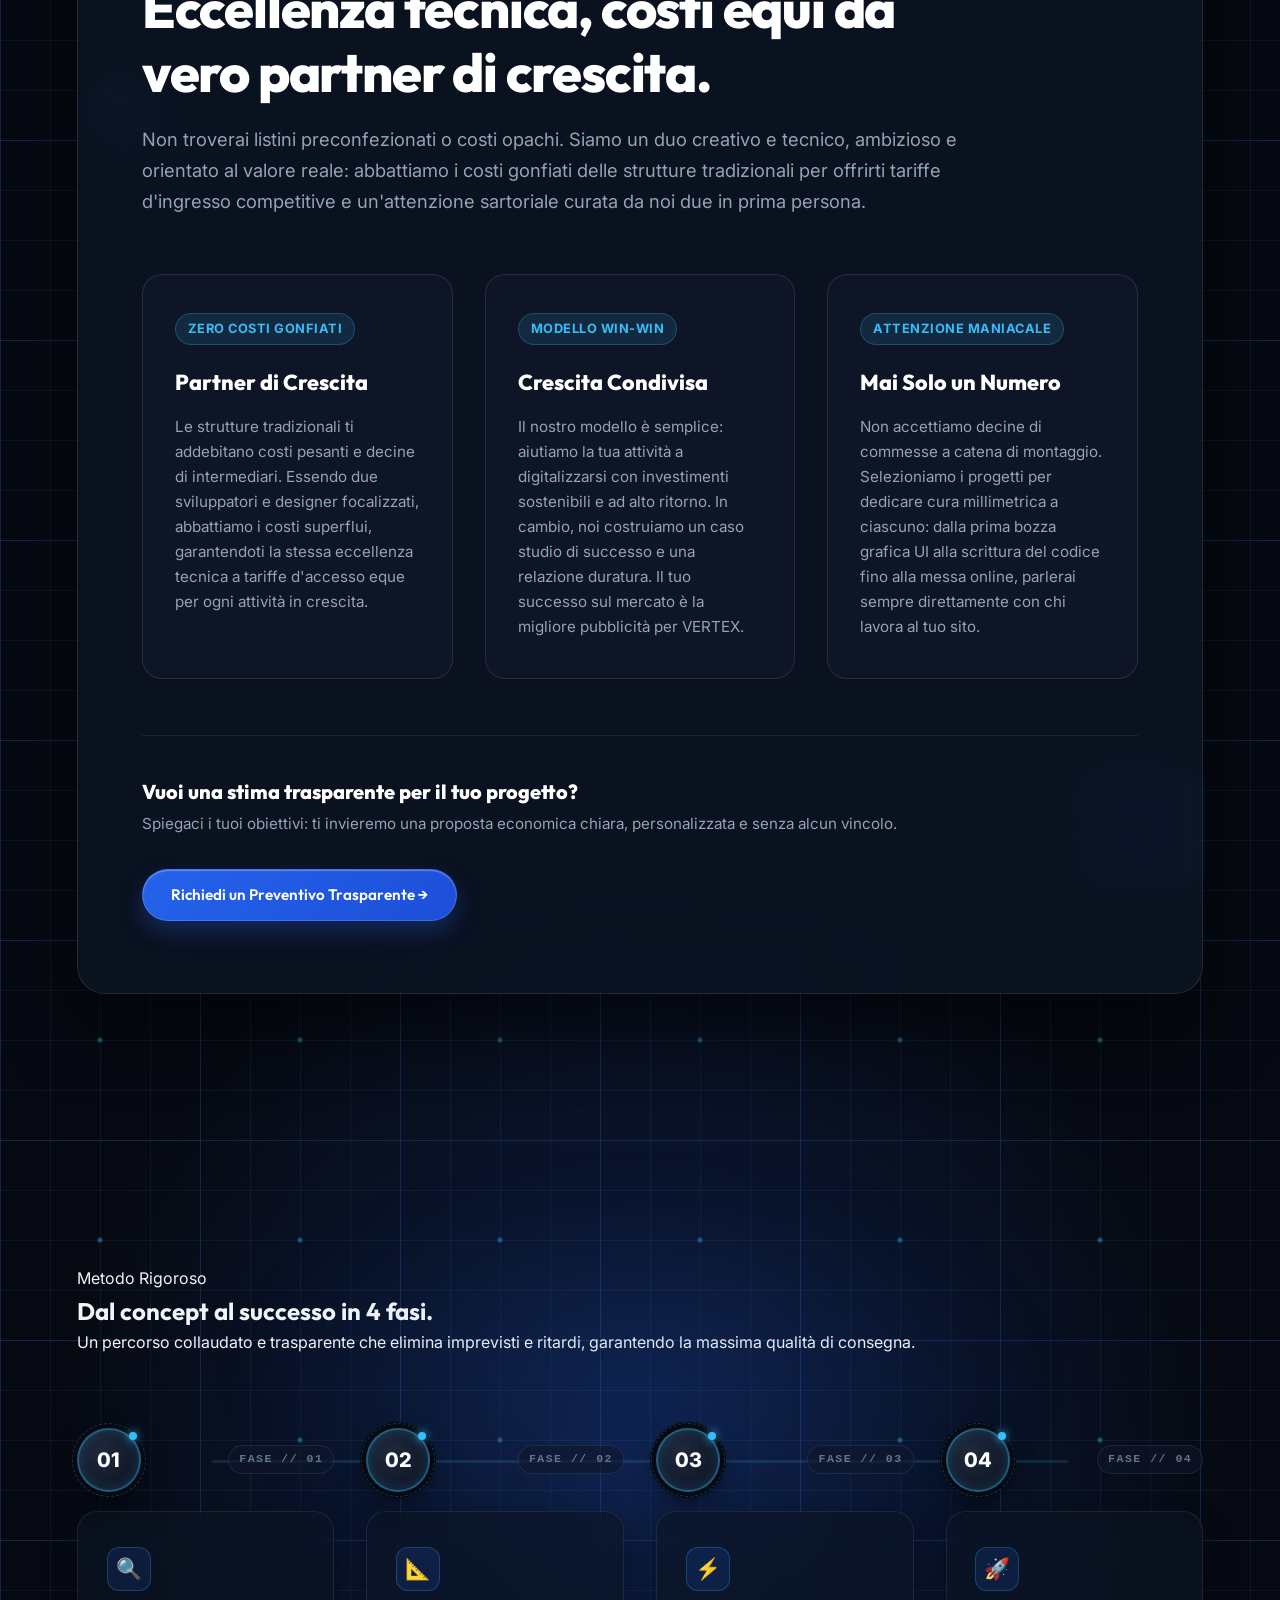
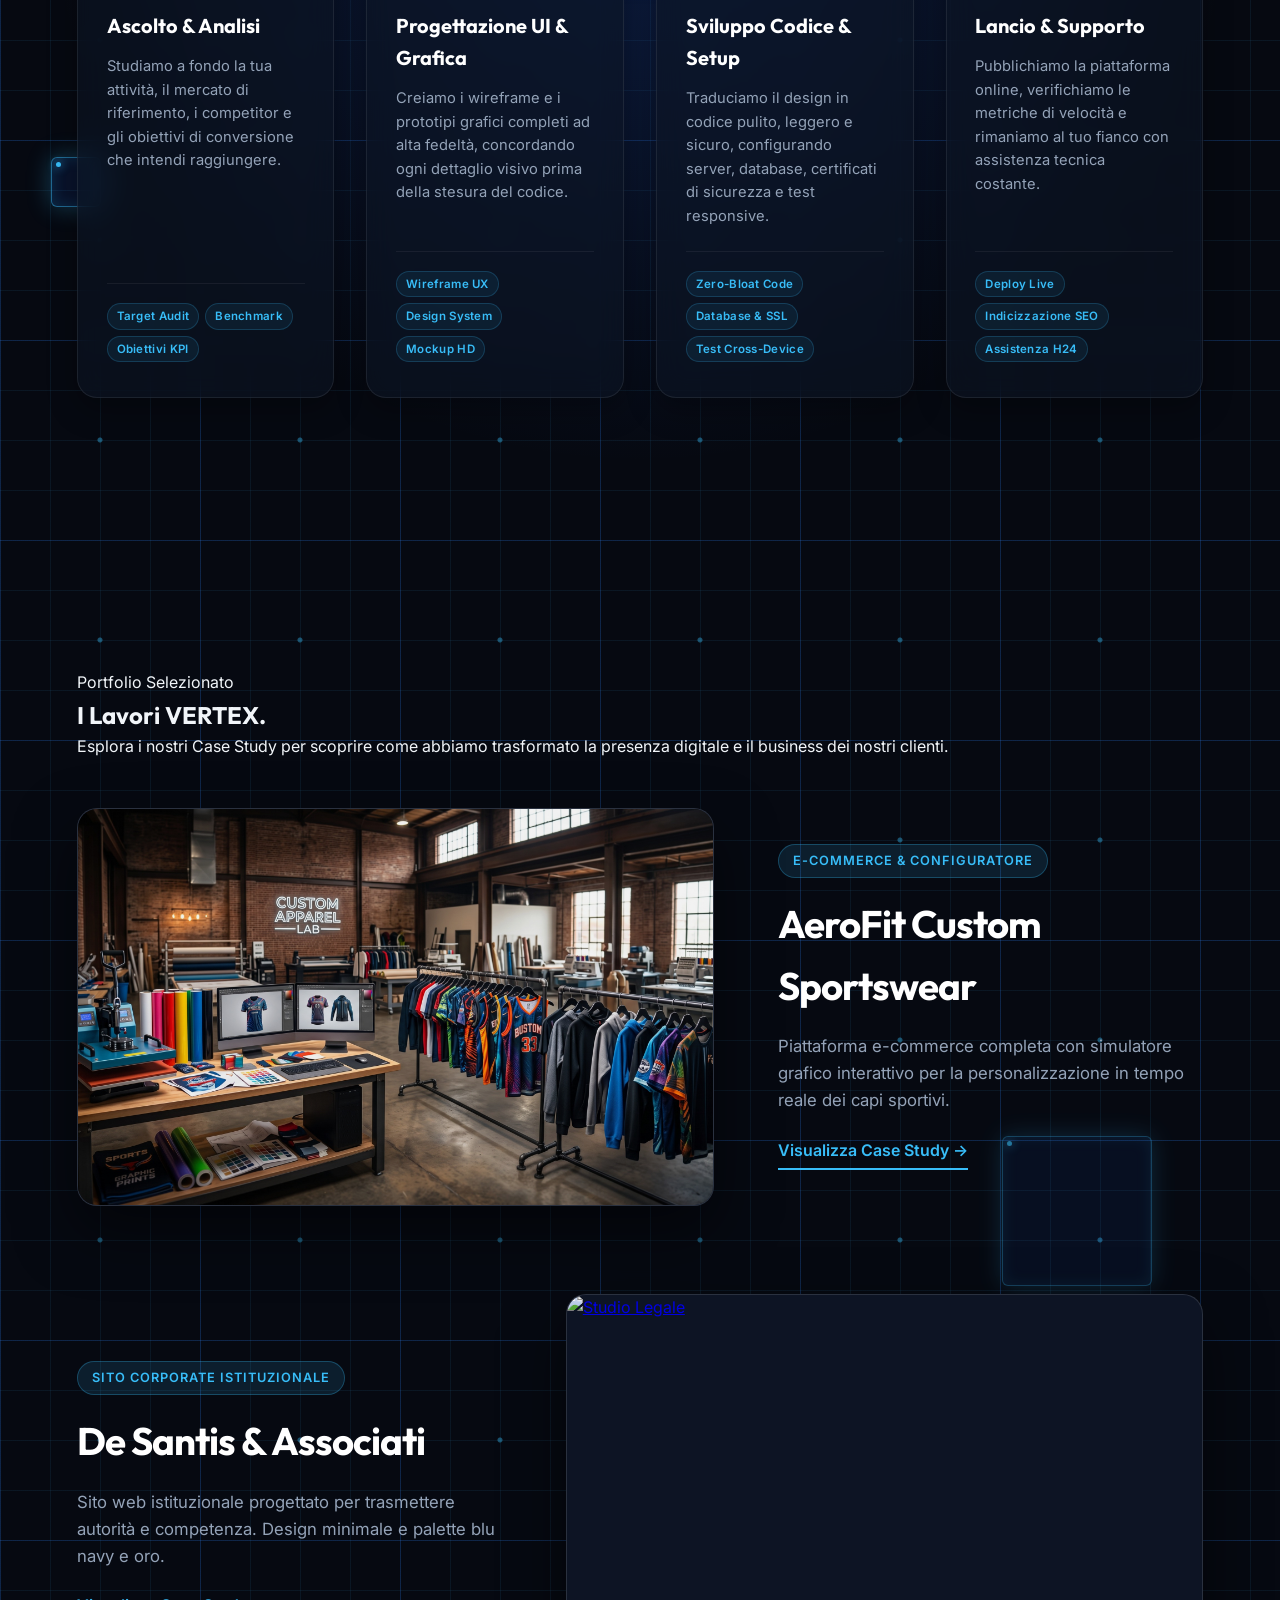
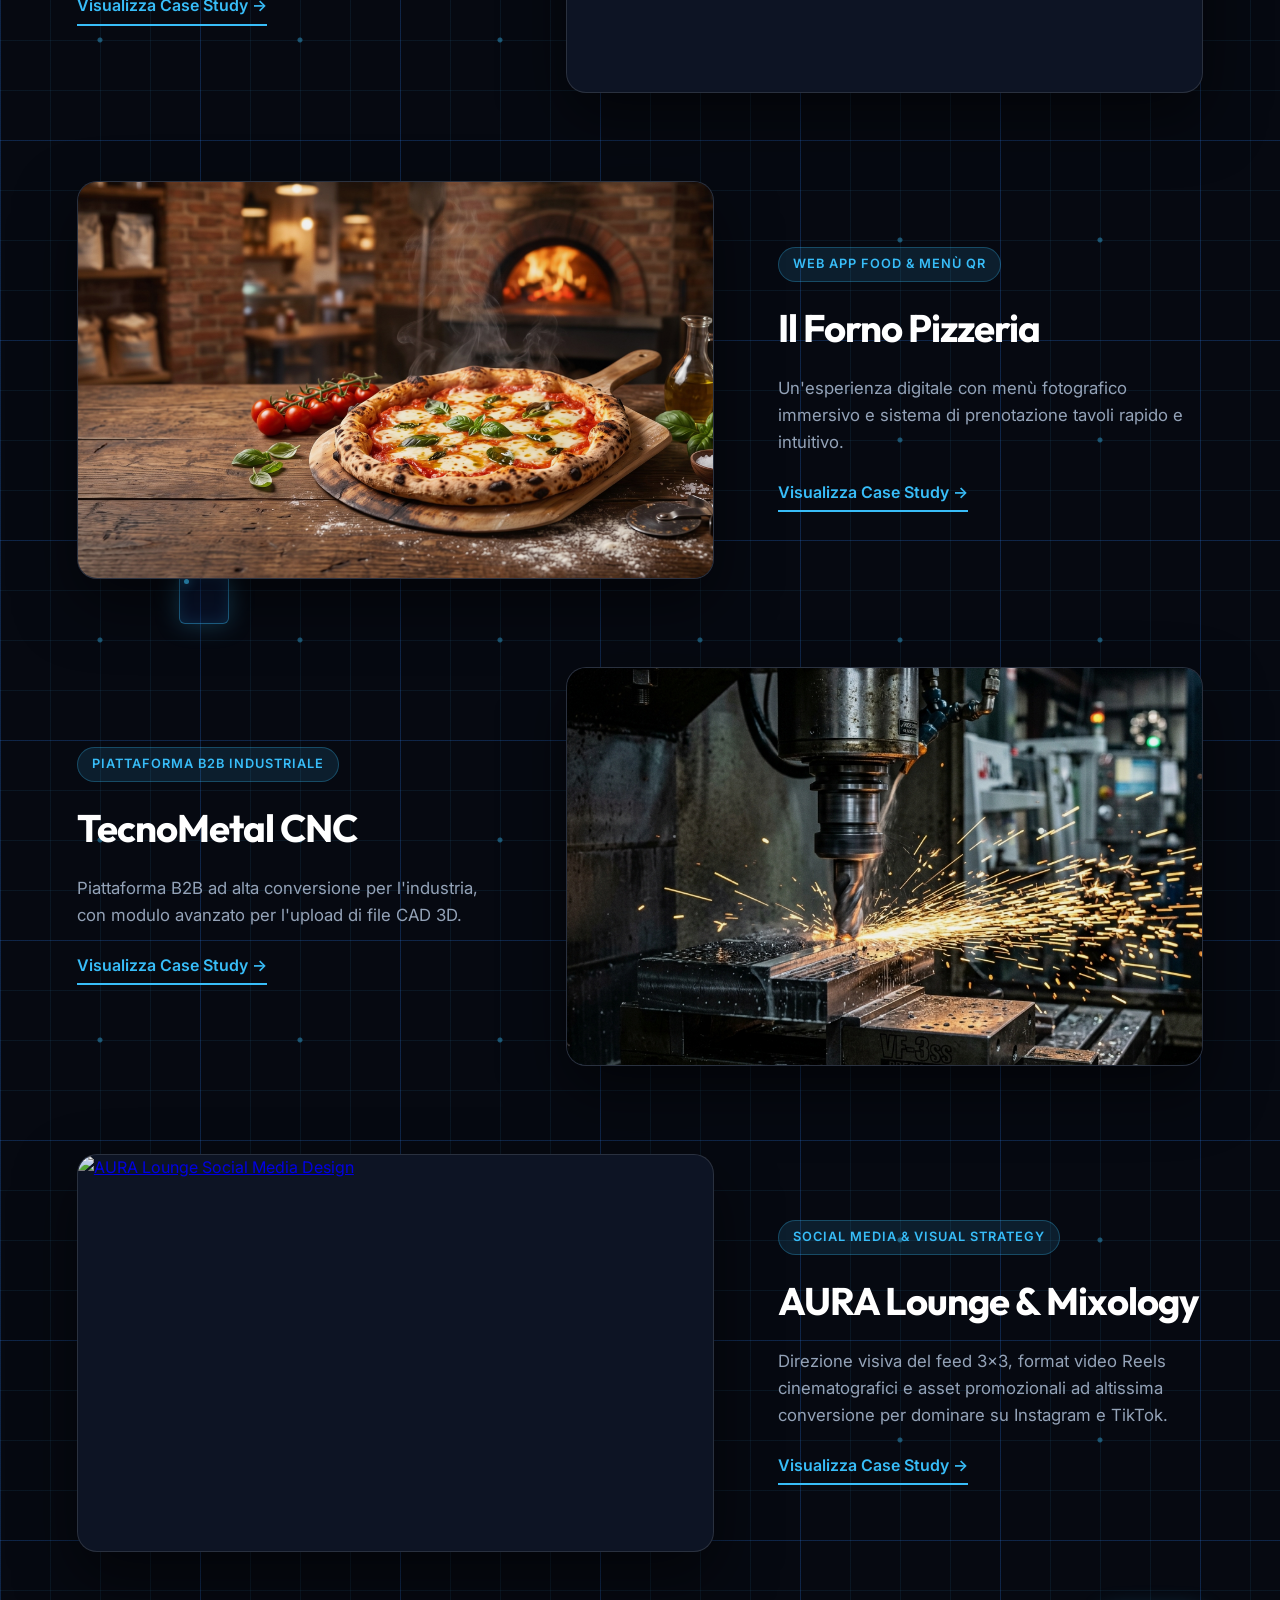
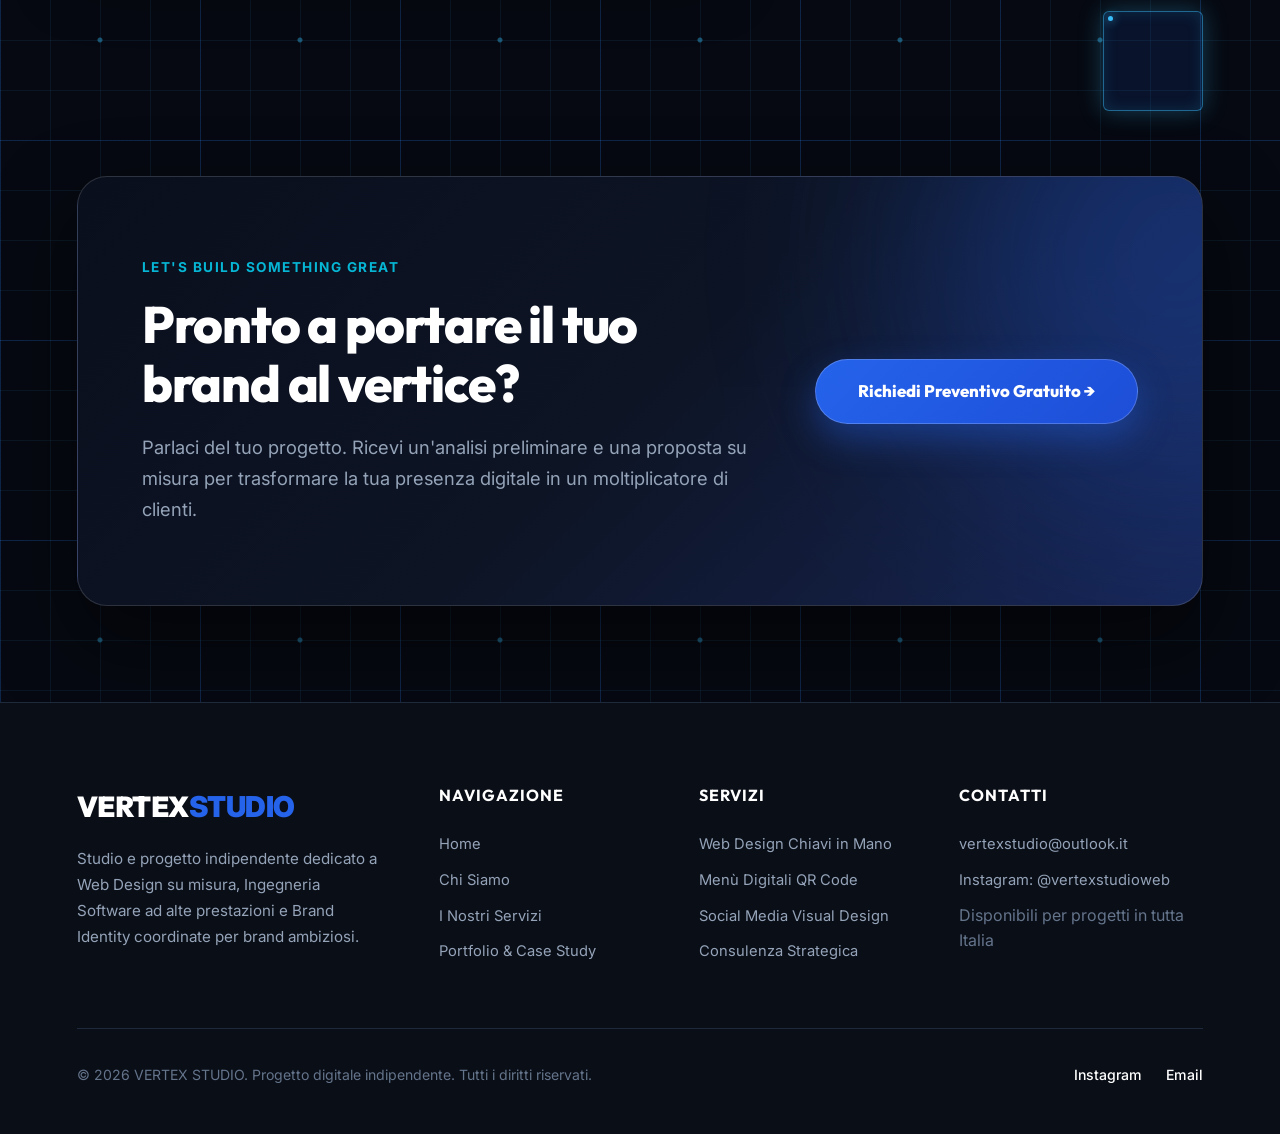
==== commit 0a97b5f4: "Aggiornate foto progetti nella Home e nei Case Study con pizza.jpeg e abbigliamento.jpeg" ====
--- a/index.html
+++ b/index.html
@@ -2618,7 +2618,7 @@
                 <div class="project-image-col">
                     <a href="case-study-aerofit.html">
                         <div class="img-wrapper">
-                            <img src="https://images.unsplash.com/photo-1517836357463-d25dfeac3438?ixlib=rb-4.0.3&auto=format&fit=crop&w=1200&q=80" alt="AeroFit" class="project-img">
+                            <img src="abbigliamento.jpeg" alt="AeroFit Custom Sportswear" class="project-img">
                         </div>
                     </a>
                 </div>
@@ -2650,7 +2650,7 @@
                 <div class="project-image-col">
                     <a href="case-study-ilforno.html">
                         <div class="img-wrapper">
-                            <img src="https://images.unsplash.com/photo-1513104890138-7c749659a591?ixlib=rb-4.0.3&auto=format&fit=crop&w=1200&q=80" alt="Pizzeria" class="project-img">
+                            <img src="pizza.jpeg" alt="Il Forno Pizzeria" class="project-img">
                         </div>
                     </a>
                 </div>
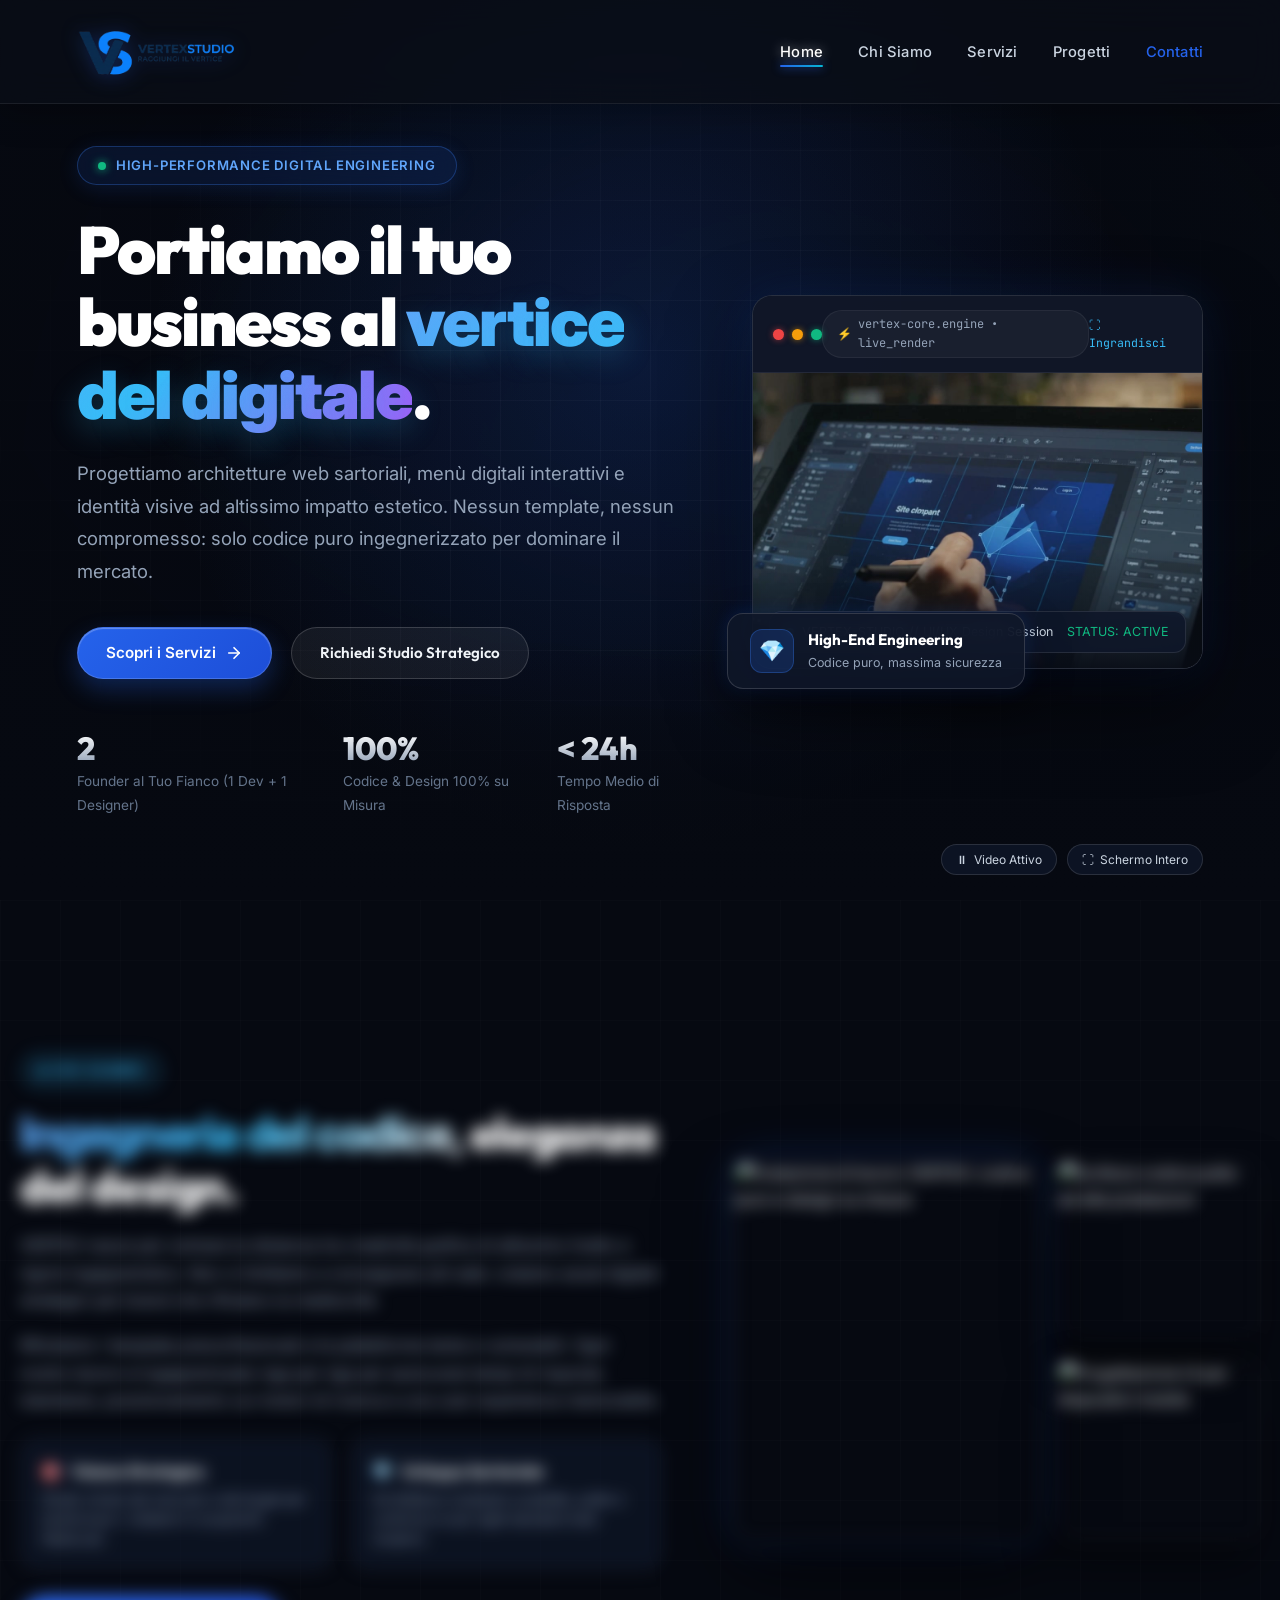
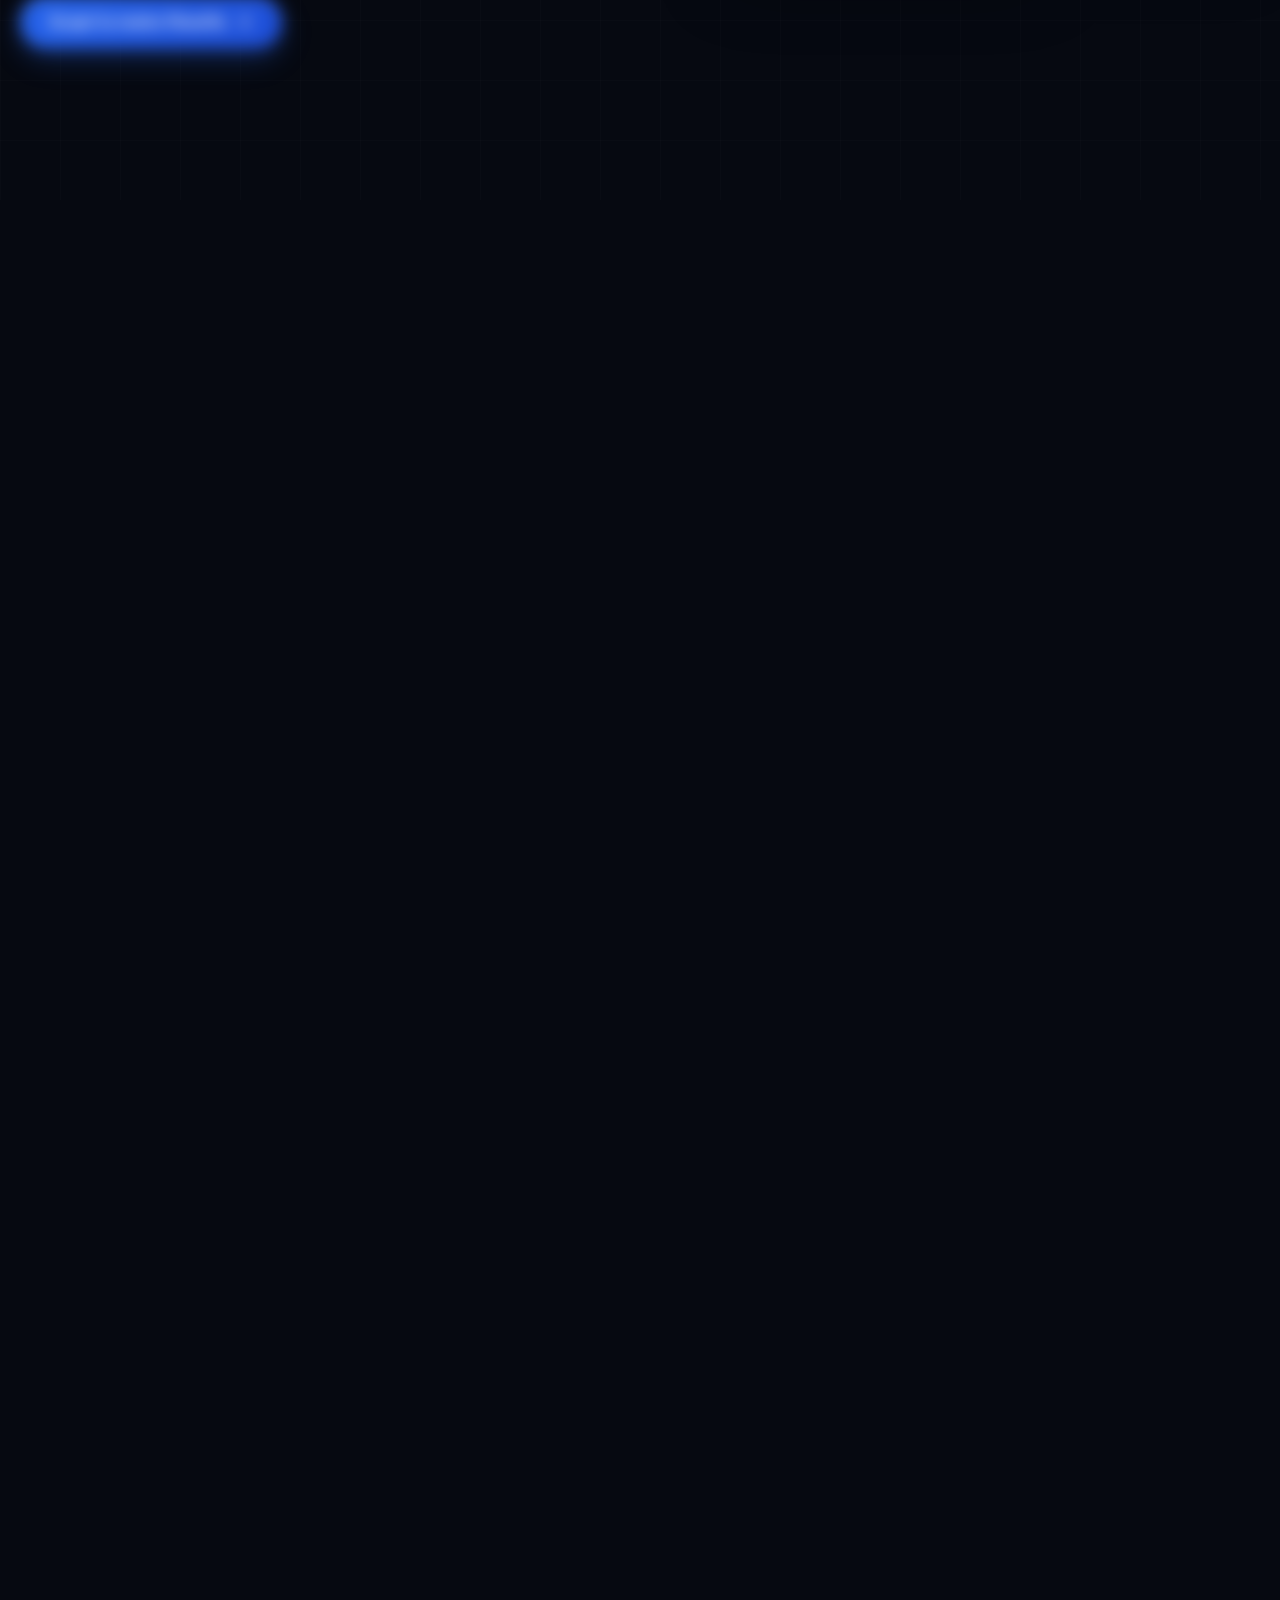
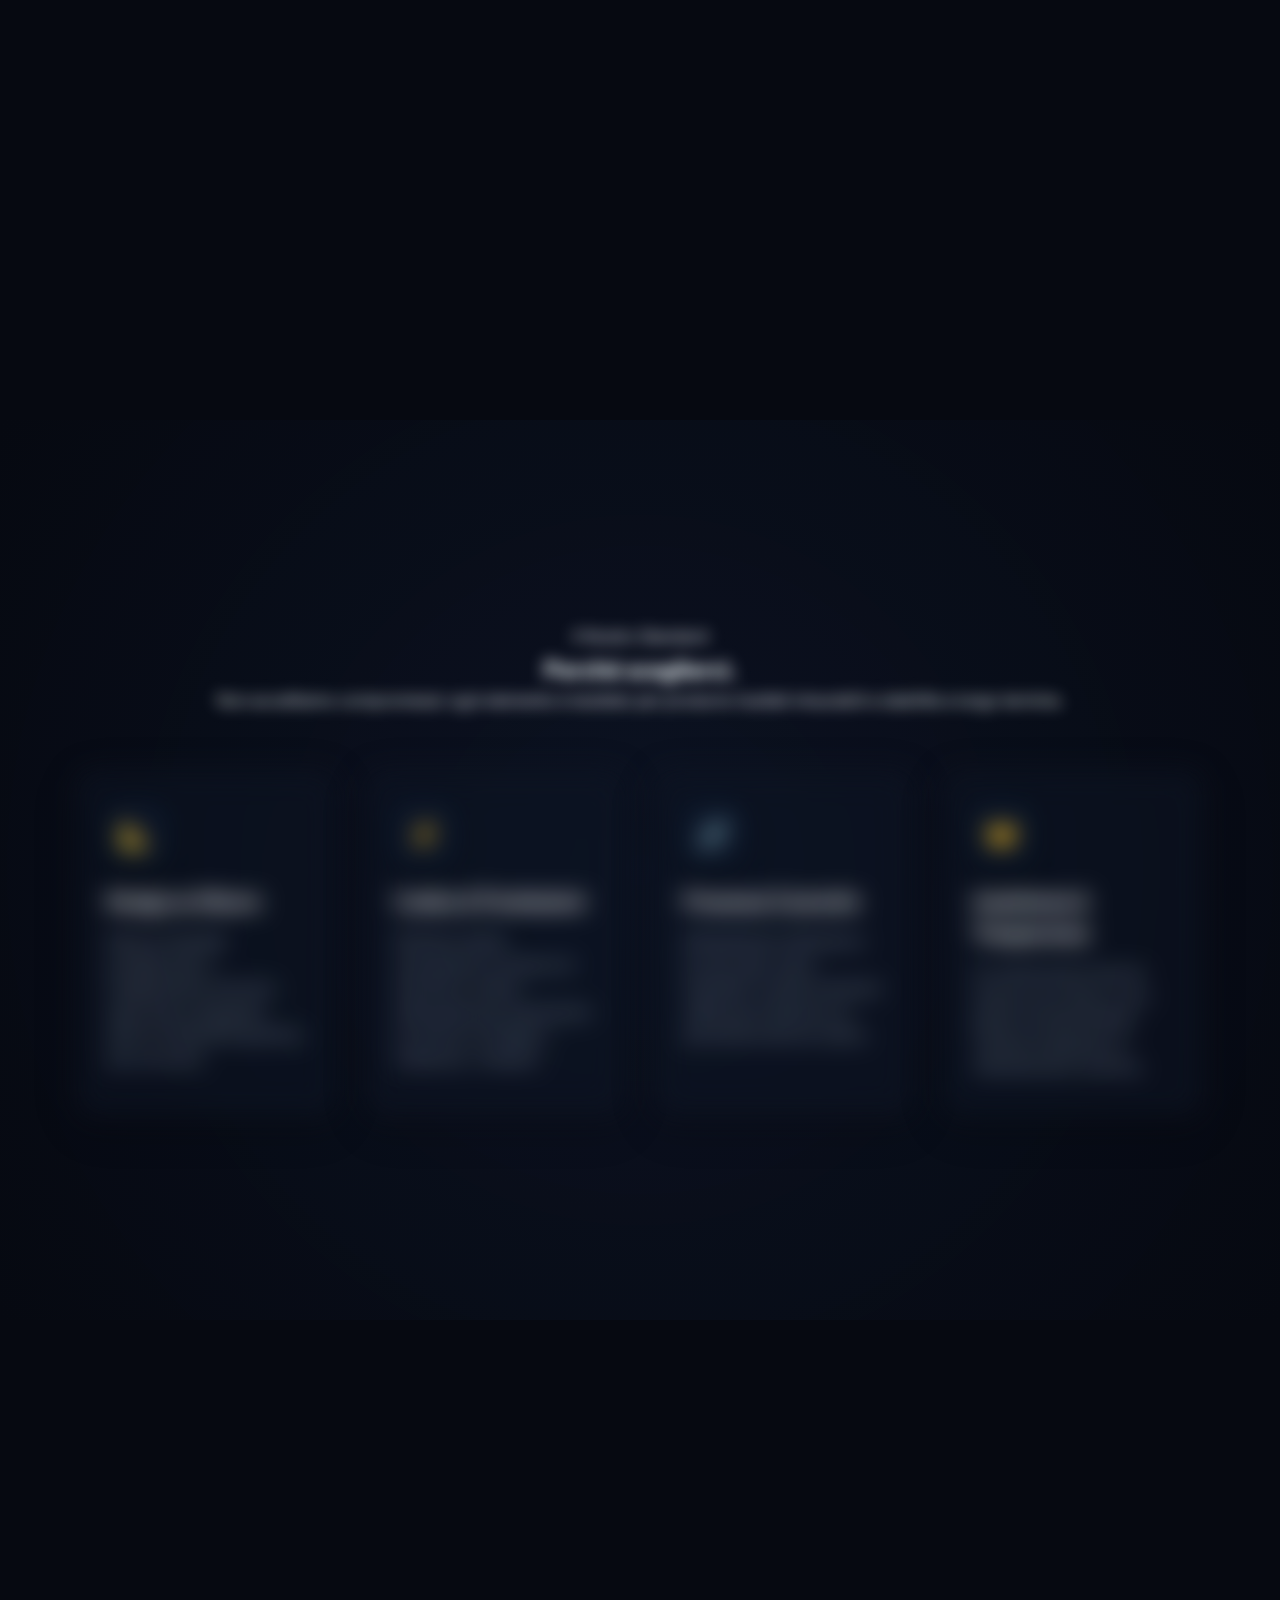
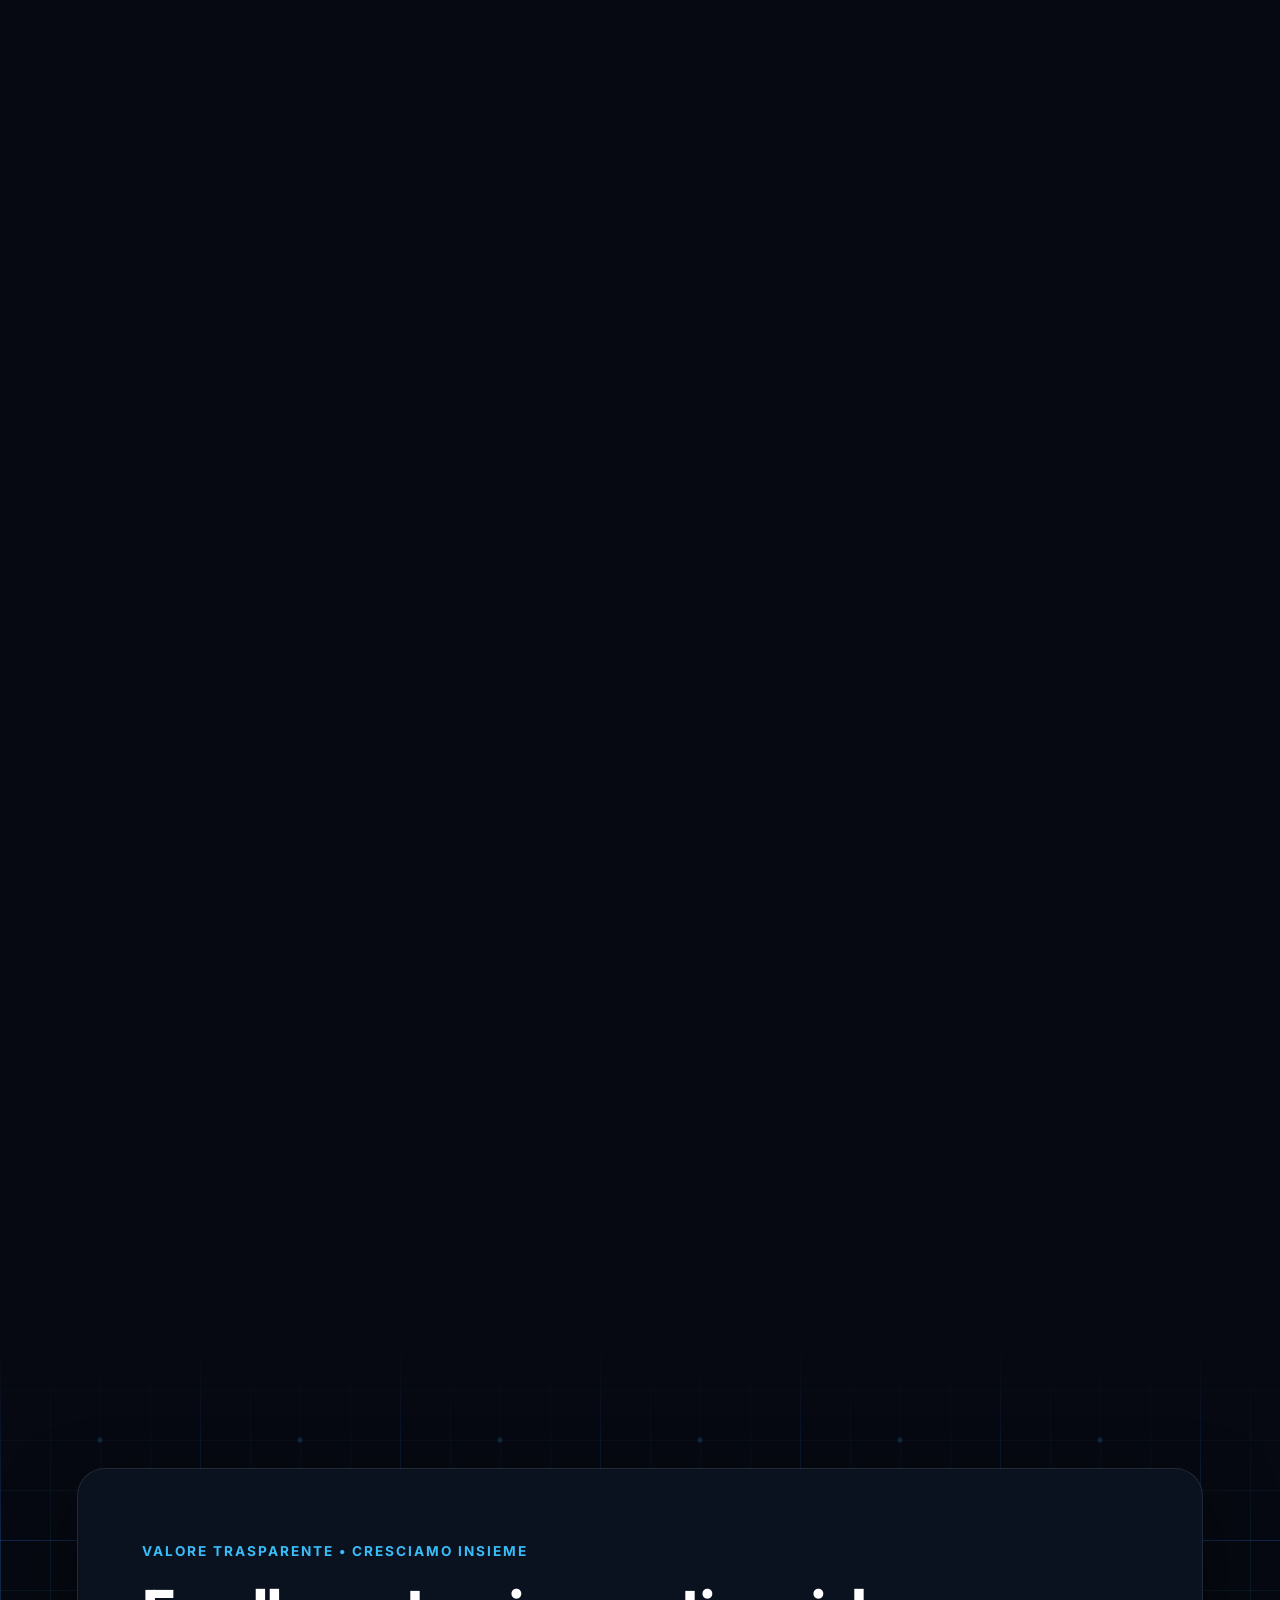
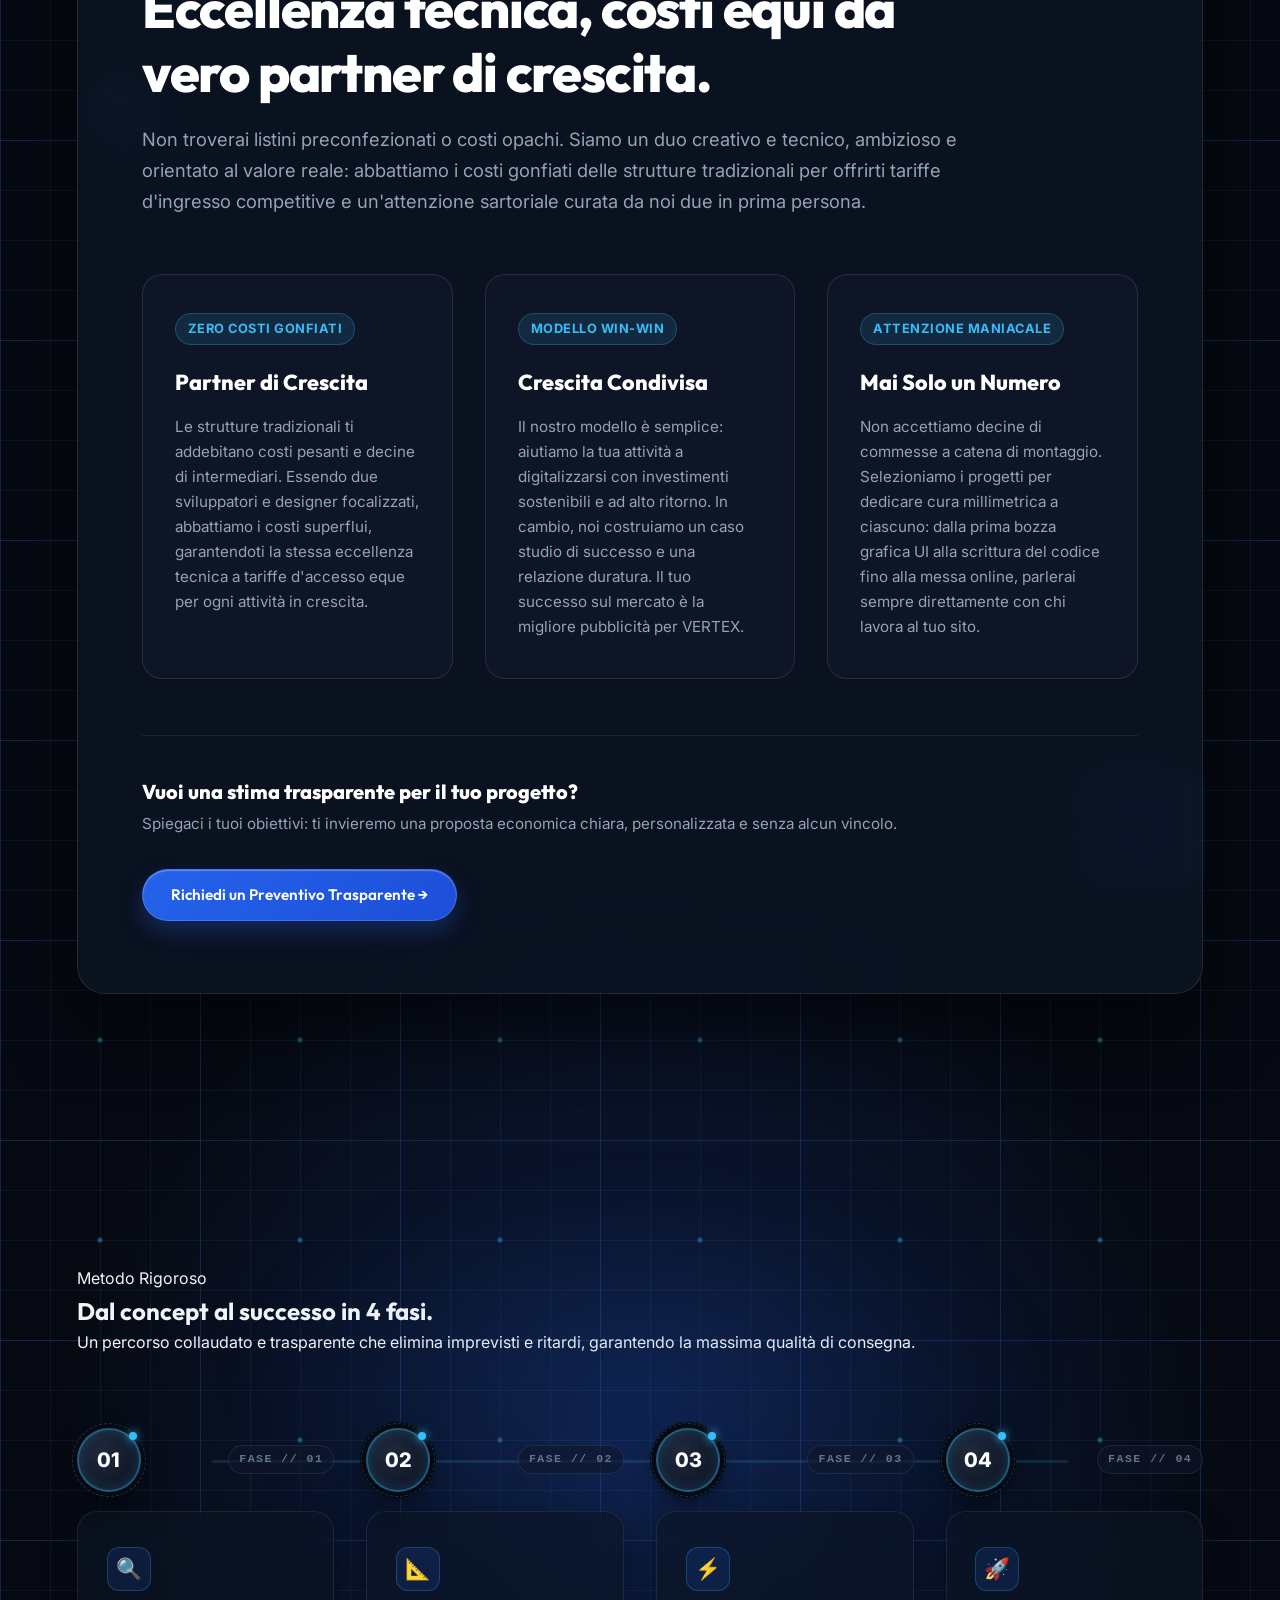
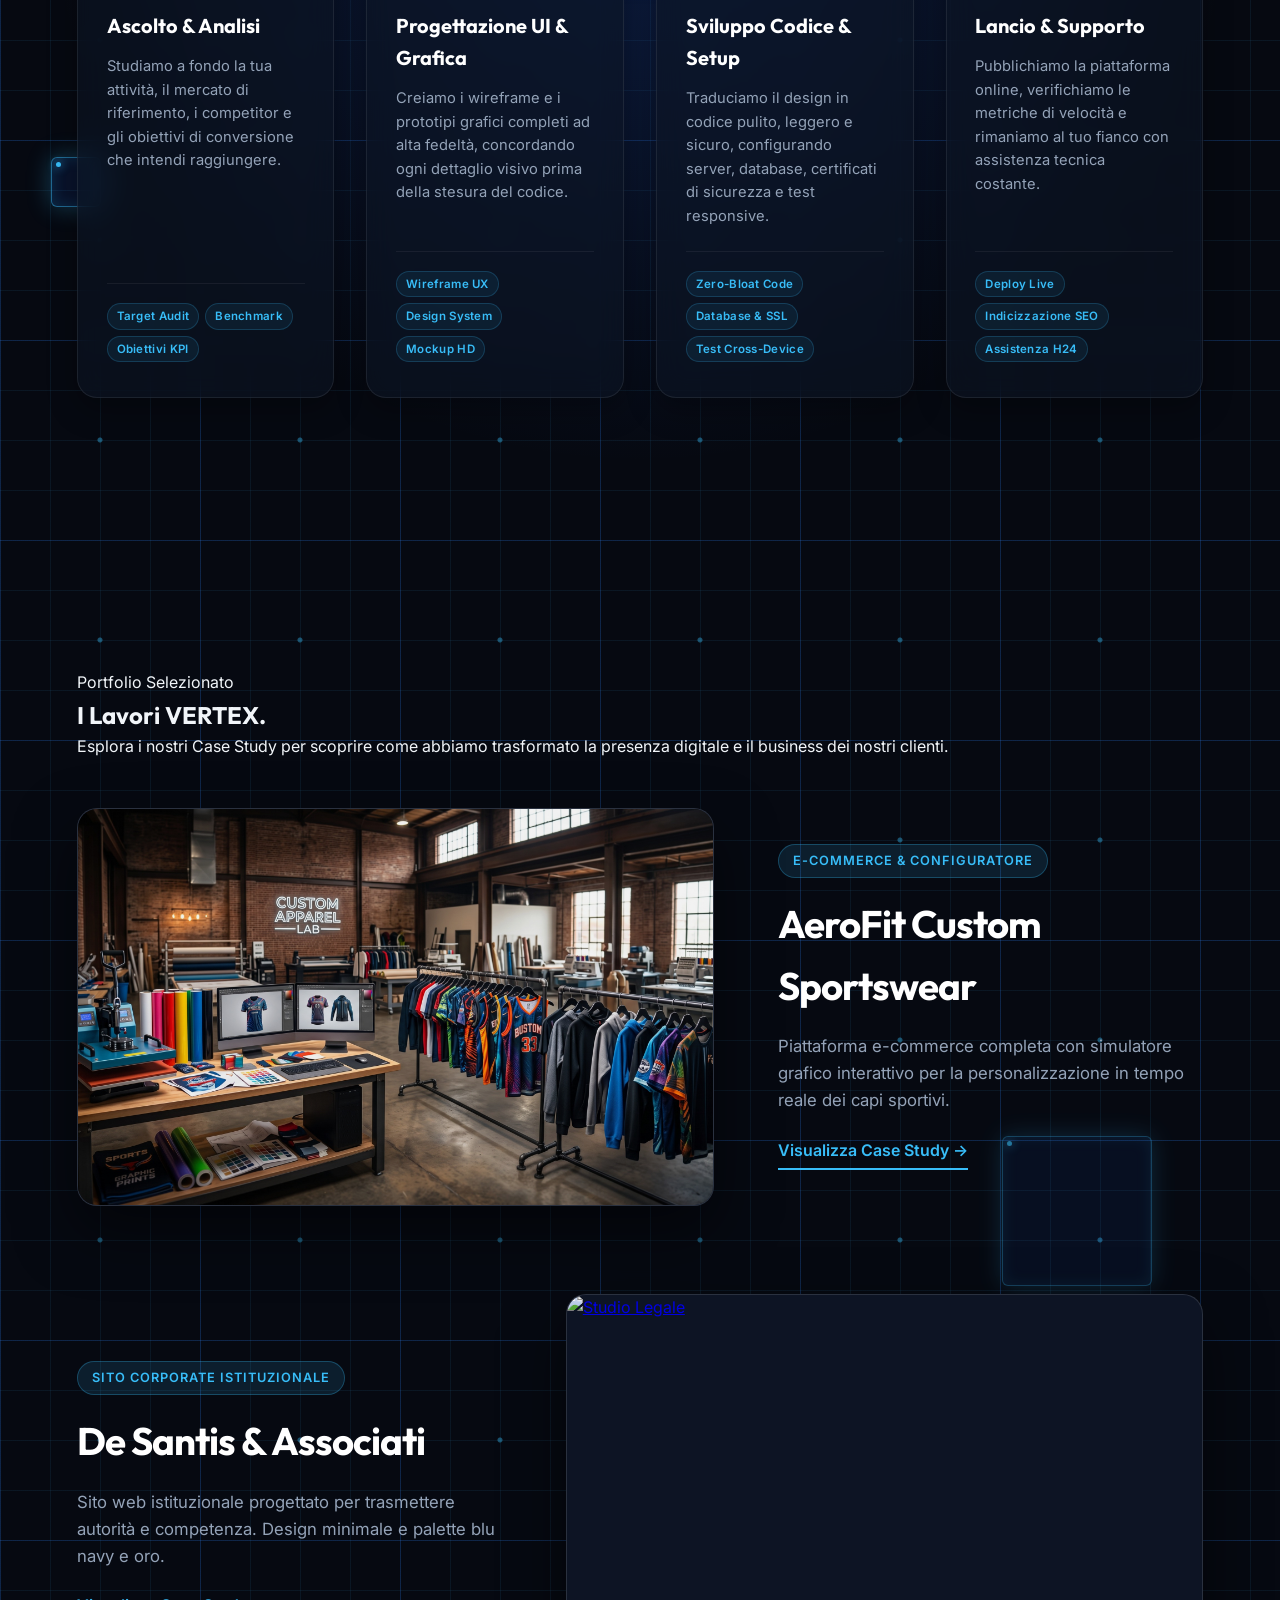
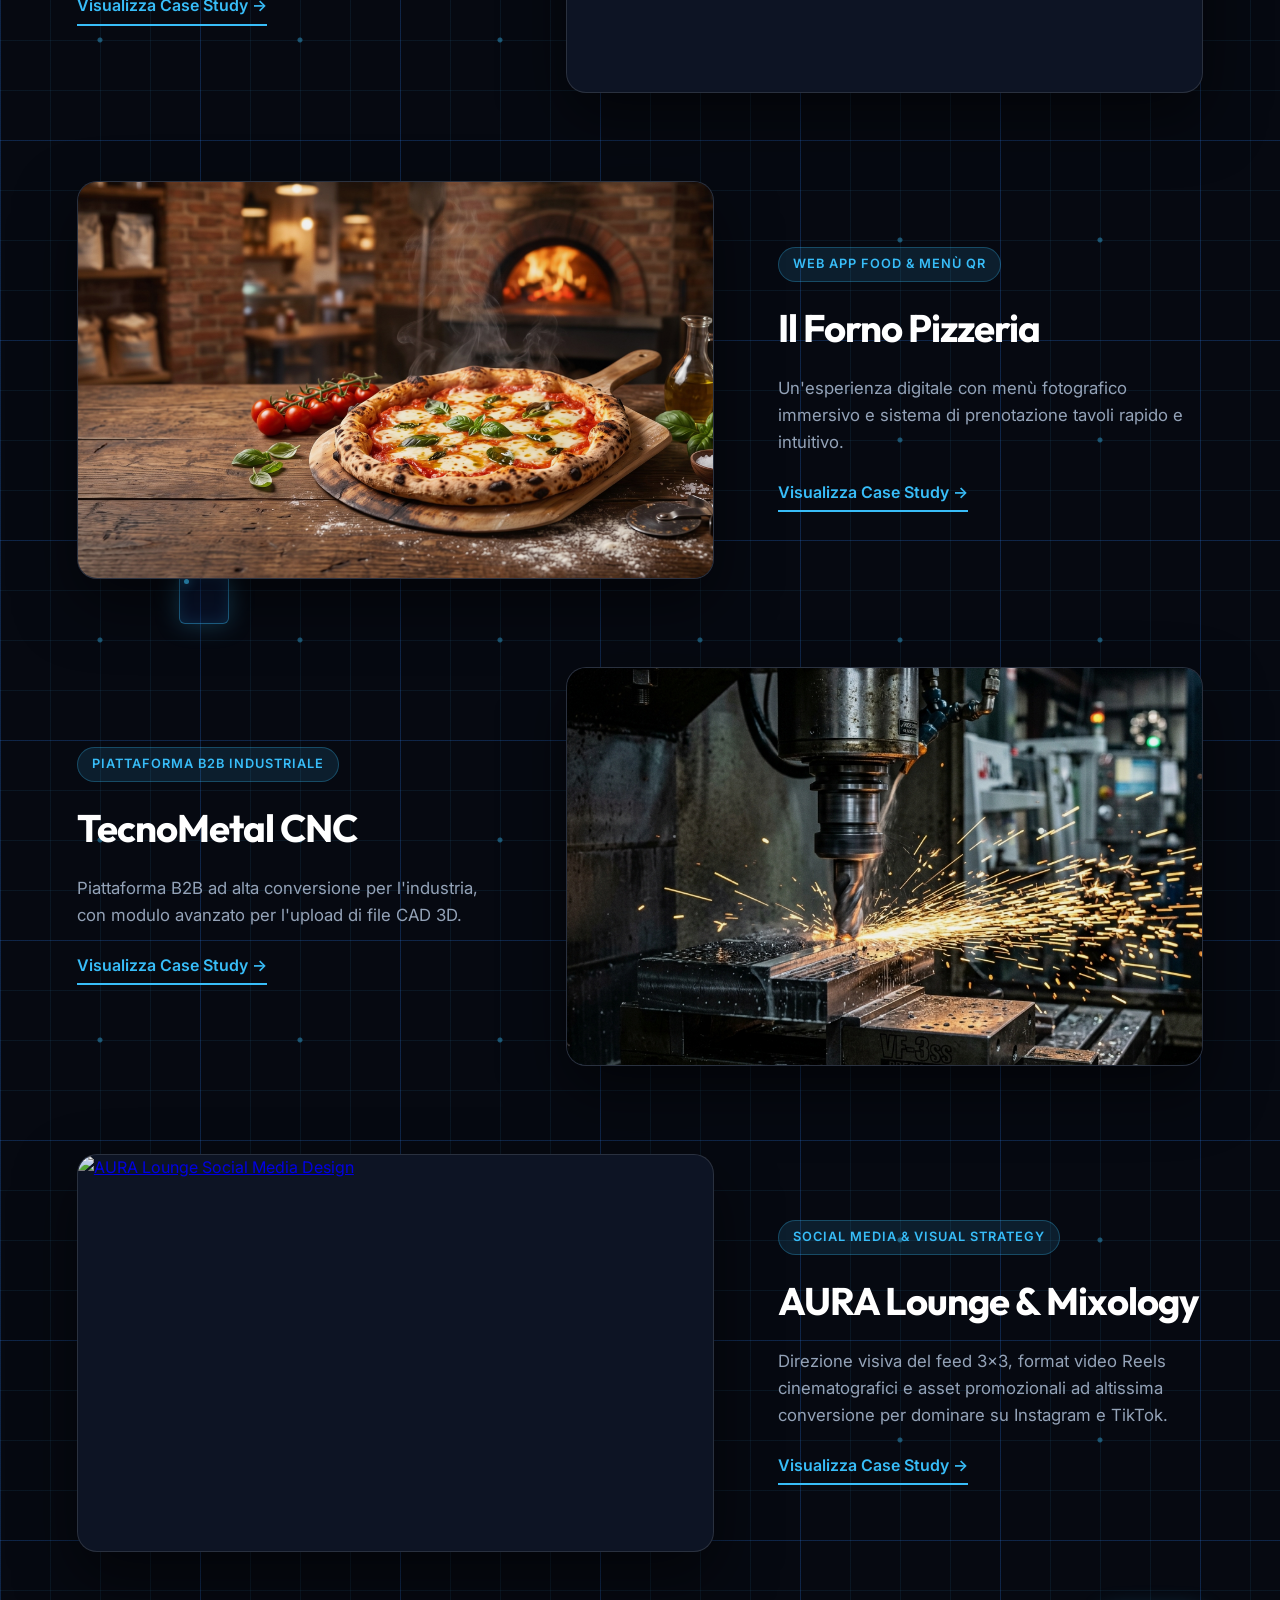
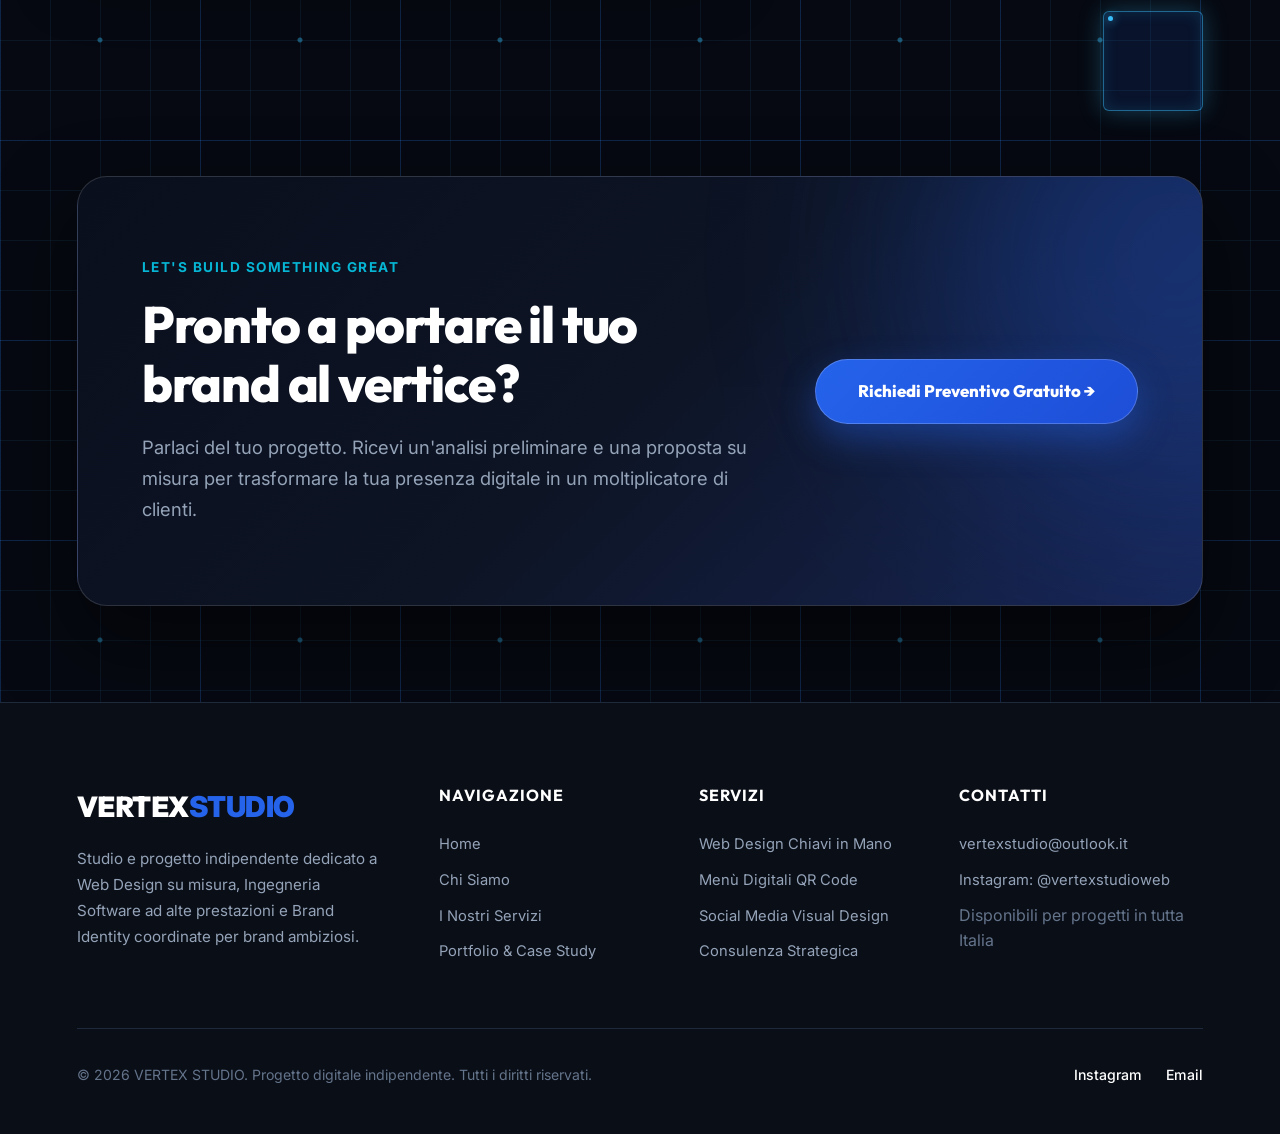
==== commit 5b4e90d4: "Aggiornati componenti e risorse visive in Hero e Sezione Servizi con video figma, menu digitale e so" ====
--- a/index.html
+++ b/index.html
@@ -861,13 +861,16 @@
             box-shadow: 0 25px 60px rgba(0, 0, 0, 0.6), 0 0 35px rgba(37, 99, 235, 0.25);
         }
         .service-card-media {
-            height: 115px; position: relative; overflow: hidden;
-        }
-        .service-card-media img {
-            width: 100%; height: 100%; object-fit: cover;
-            filter: contrast(1.08) brightness(0.9); transition: transform 0.6s ease;
-        }
-        .service-card:hover .service-card-media img { transform: scale(1.08); }
+            height: 130px; position: relative; overflow: hidden;
+            background: #070B14;
+        }
+        .service-card-media img,
+        .service-card-media video {
+            width: 100%; height: 100%; object-fit: cover; display: block;
+            filter: contrast(1.06) brightness(0.92); transition: transform 0.6s ease;
+        }
+        .service-card:hover .service-card-media img,
+        .service-card:hover .service-card-media video { transform: scale(1.08); }
         .service-card-badge {
             position: absolute; top: 10px; right: 10px; z-index: 2;
             background: rgba(15, 23, 42, 0.85); border: 1px solid rgba(56, 189, 248, 0.4);
@@ -1923,6 +1926,7 @@
                 gap: 1.4rem;
             }
             .service-card { border-radius: 18px; }
+            .service-card-media { height: 160px; }
             .why-card { padding: 2rem 1.4rem; border-radius: 18px; }
 
             /* AGENCY CHI SIAMO MEDIA GRID */
@@ -2043,9 +2047,11 @@
                     </div>
                     <div class="terminal-body">
                         <!-- Video UI/UX Design Persona che disegna nel mockup -->
-                        <video id="terminalVideo" class="terminal-video-preview" autoplay muted loop playsinline preload="auto">
+                        <video id="terminalVideo" class="terminal-video-preview" autoplay muted loop playsinline preload="auto" poster="assets/images/persona_preview.jpg" aria-label="Sessione live render interfaccia UI/UX e web design su display grafico">
+                            <source src="assets/videos/persona-che-disegna.mp4" type="video/mp4">
                             <source src="persona-che-disegna.mp4" type="video/mp4">
                             <source src="peronsa che disegna.mp4" type="video/mp4">
+                            <img src="assets/images/persona_preview.jpg" alt="Sessione di UI/UX Web Design su display grafico con layout interattivo" style="width:100%;height:100%;object-fit:cover;">
                         </video>
                         <div class="terminal-overlay-glow"></div>
                         <div class="terminal-code-bar">
@@ -2084,7 +2090,8 @@
     <div class="video-modal" id="videoModal" onclick="closeVideoModal(event)">
         <div class="video-modal-content" onclick="event.stopPropagation()">
             <button class="video-modal-close" onclick="closeVideoModal()">✕</button>
-            <video id="modalVideo" controls playsinline>
+            <video id="modalVideo" controls playsinline poster="assets/images/persona_preview.jpg">
+                <source src="assets/videos/persona-che-disegna.mp4" type="video/mp4">
                 <source src="persona-che-disegna.mp4" type="video/mp4">
                 <source src="peronsa che disegna.mp4" type="video/mp4">
             </video>
@@ -2285,8 +2292,11 @@
                         </div>
                         <div class="service-card-media">
                             <span class="service-card-badge">Web Architecture</span>
-                            <img src="https://images.unsplash.com/photo-1498050108023-c5249f4df085?ixlib=rb-4.0.3&auto=format&fit=crop&w=1000&q=80" 
-                                 alt="Web Design e Sviluppo Chiavi in Mano">
+                            <video class="service-card-video" autoplay muted loop playsinline preload="auto" poster="assets/images/figma_preview.jpg" aria-label="Mockup Figma e codice IDE con griglia attiva per web design e sviluppo">
+                                <source src="assets/videos/figma.mp4" type="video/mp4">
+                                <source src="figma.mp4" type="video/mp4">
+                                <img src="assets/images/figma_preview.jpg" alt="Flusso tra design Figma e codice IDE con griglia attiva per Web Design e Sviluppo" loading="lazy">
+                            </video>
                         </div>
                         <div class="service-card-content">
                             <div class="service-card-icon">💻</div>
@@ -2310,8 +2320,12 @@
                         </div>
                         <div class="service-card-media">
                             <span class="service-card-badge">Food &amp; Hospitality</span>
-                            <img src="https://images.unsplash.com/photo-1555396273-367ea4eb4db5?ixlib=rb-4.0.3&auto=format&fit=crop&w=1000&q=80" 
-                                 alt="Menu Digitali e Listini Interattivi tramite QR Code">
+                            <video class="service-card-video" autoplay muted loop playsinline preload="auto" poster="assets/images/menuvideo_preview.jpg" aria-label="Smartphone con mockup di menù digitale interattivo e scansione QR code">
+                                <source src="assets/videos/menuvideo-digitale.mp4" type="video/mp4">
+                                <source src="menuvideo-digitale.mp4" type="video/mp4">
+                                <source src="menuvideo digitale.mp4" type="video/mp4">
+                                <img src="assets/images/menuvideo_preview.jpg" alt="Smartphone con scansione QR code e mockup menù digitale interattivo per ristoranti" loading="lazy">
+                            </video>
                         </div>
                         <div class="service-card-content">
                             <div class="service-card-icon">📱</div>
@@ -2335,8 +2349,11 @@
                         </div>
                         <div class="service-card-media">
                             <span class="service-card-badge">Video &amp; Social</span>
-                            <img src="https://images.unsplash.com/photo-1611162617474-5b21e879e113?ixlib=rb-4.0.3&auto=format&fit=crop&w=1000&q=80" 
-                                 alt="Social Video Design e Identità Visiva">
+                            <video class="service-card-video" autoplay muted loop playsinline preload="auto" poster="assets/images/socialmedia3d_preview.jpg" aria-label="Interfaccia timeline video motion graphics e reel verticali 9:16">
+                                <source src="assets/videos/socialmedia3d.mp4" type="video/mp4">
+                                <source src="socialmedia3d.mp4" type="video/mp4">
+                                <img src="assets/images/socialmedia3d_preview.jpg" alt="Interfaccia di montaggio e reel verticali in formato 9:16 con grafiche animate" loading="lazy">
+                            </video>
                         </div>
                         <div class="service-card-content">
                             <div class="service-card-icon">🎬</div>
@@ -2618,7 +2635,7 @@
                 <div class="project-image-col">
                     <a href="case-study-aerofit.html">
                         <div class="img-wrapper">
-                            <img src="abbigliamento.jpeg" alt="AeroFit Custom Sportswear" class="project-img">
+                            <img src="abbigliamento.jpeg?v=2" alt="AeroFit Custom Sportswear" class="project-img">
                         </div>
                     </a>
                 </div>
@@ -2650,7 +2667,7 @@
                 <div class="project-image-col">
                     <a href="case-study-ilforno.html">
                         <div class="img-wrapper">
-                            <img src="pizza.jpeg" alt="Il Forno Pizzeria" class="project-img">
+                            <img src="pizza.jpeg?v=2" alt="Il Forno Pizzeria" class="project-img">
                         </div>
                     </a>
                 </div>
@@ -2978,6 +2995,9 @@
                     if (wasHidden) {
                         setTimeout(alignServiceBeams, 60);
                         setTimeout(alignServiceBeams, 260);
+                        document.querySelectorAll('.service-card-video').forEach(v => {
+                            if (v.paused) v.play().catch(() => {});
+                        });
                     }
                 }
             } else {
@@ -3148,6 +3168,12 @@
             updateProcessReveal();
         }
 
+        function ensureVideosPlayback() {
+            document.querySelectorAll('.service-card-video').forEach(v => {
+                if (v.paused) v.play().catch(() => {});
+            });
+        }
+
         window.addEventListener('scroll', handleScroll, { passive: true });
         window.addEventListener('resize', () => {
             handleScroll();
@@ -3156,6 +3182,7 @@
         window.addEventListener('load', () => {
             alignServiceBeams();
             setTimeout(alignServiceBeams, 250);
+            ensureVideosPlayback();
         });
 
         document.addEventListener('DOMContentLoaded', () => {
@@ -3165,6 +3192,7 @@
             alignServiceBeams();
             setTimeout(animateHeroCounters, 350);
             setTimeout(alignServiceBeams, 400);
+            ensureVideosPlayback();
         });
 
         updateMasterStoryTrack();
@@ -3172,6 +3200,7 @@
         updateProcessReveal();
         alignServiceBeams();
         setTimeout(animateHeroCounters, 350);
+        ensureVideosPlayback();
     </script>
 </body>
 </html>
